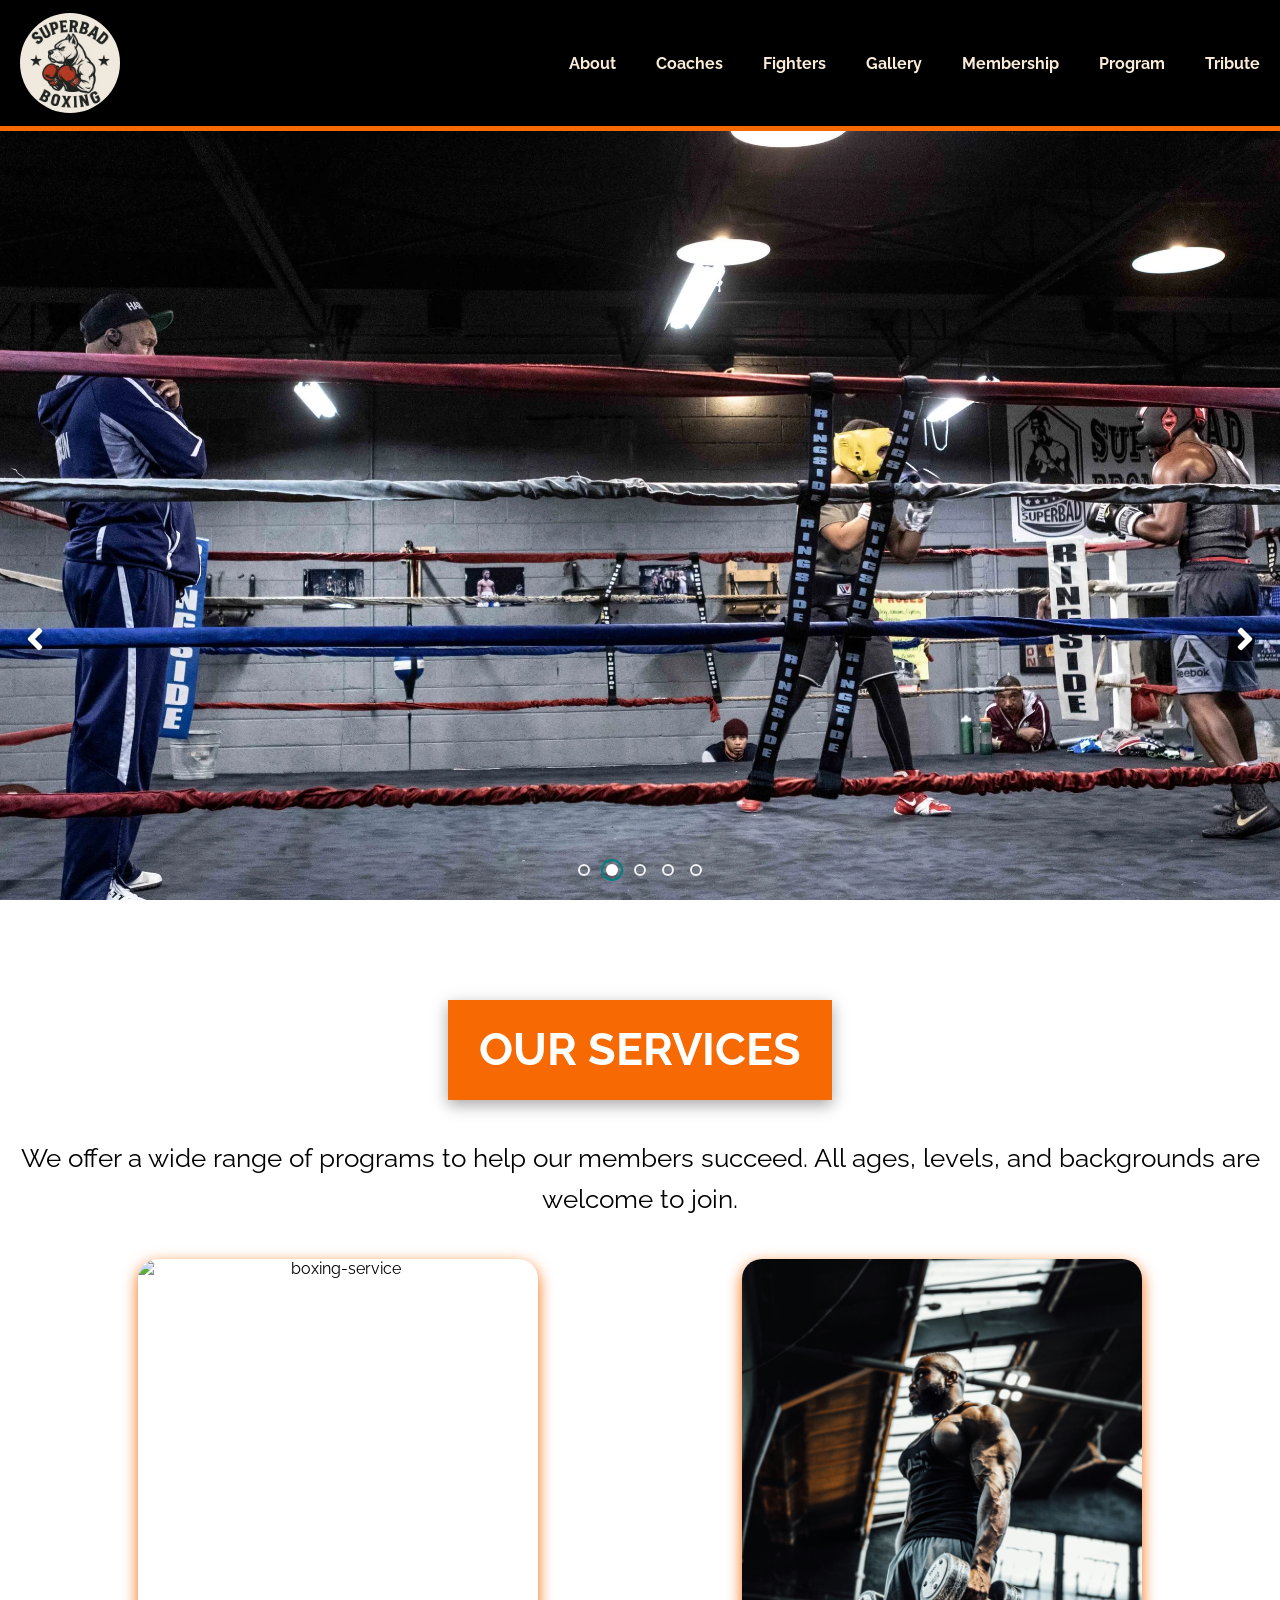
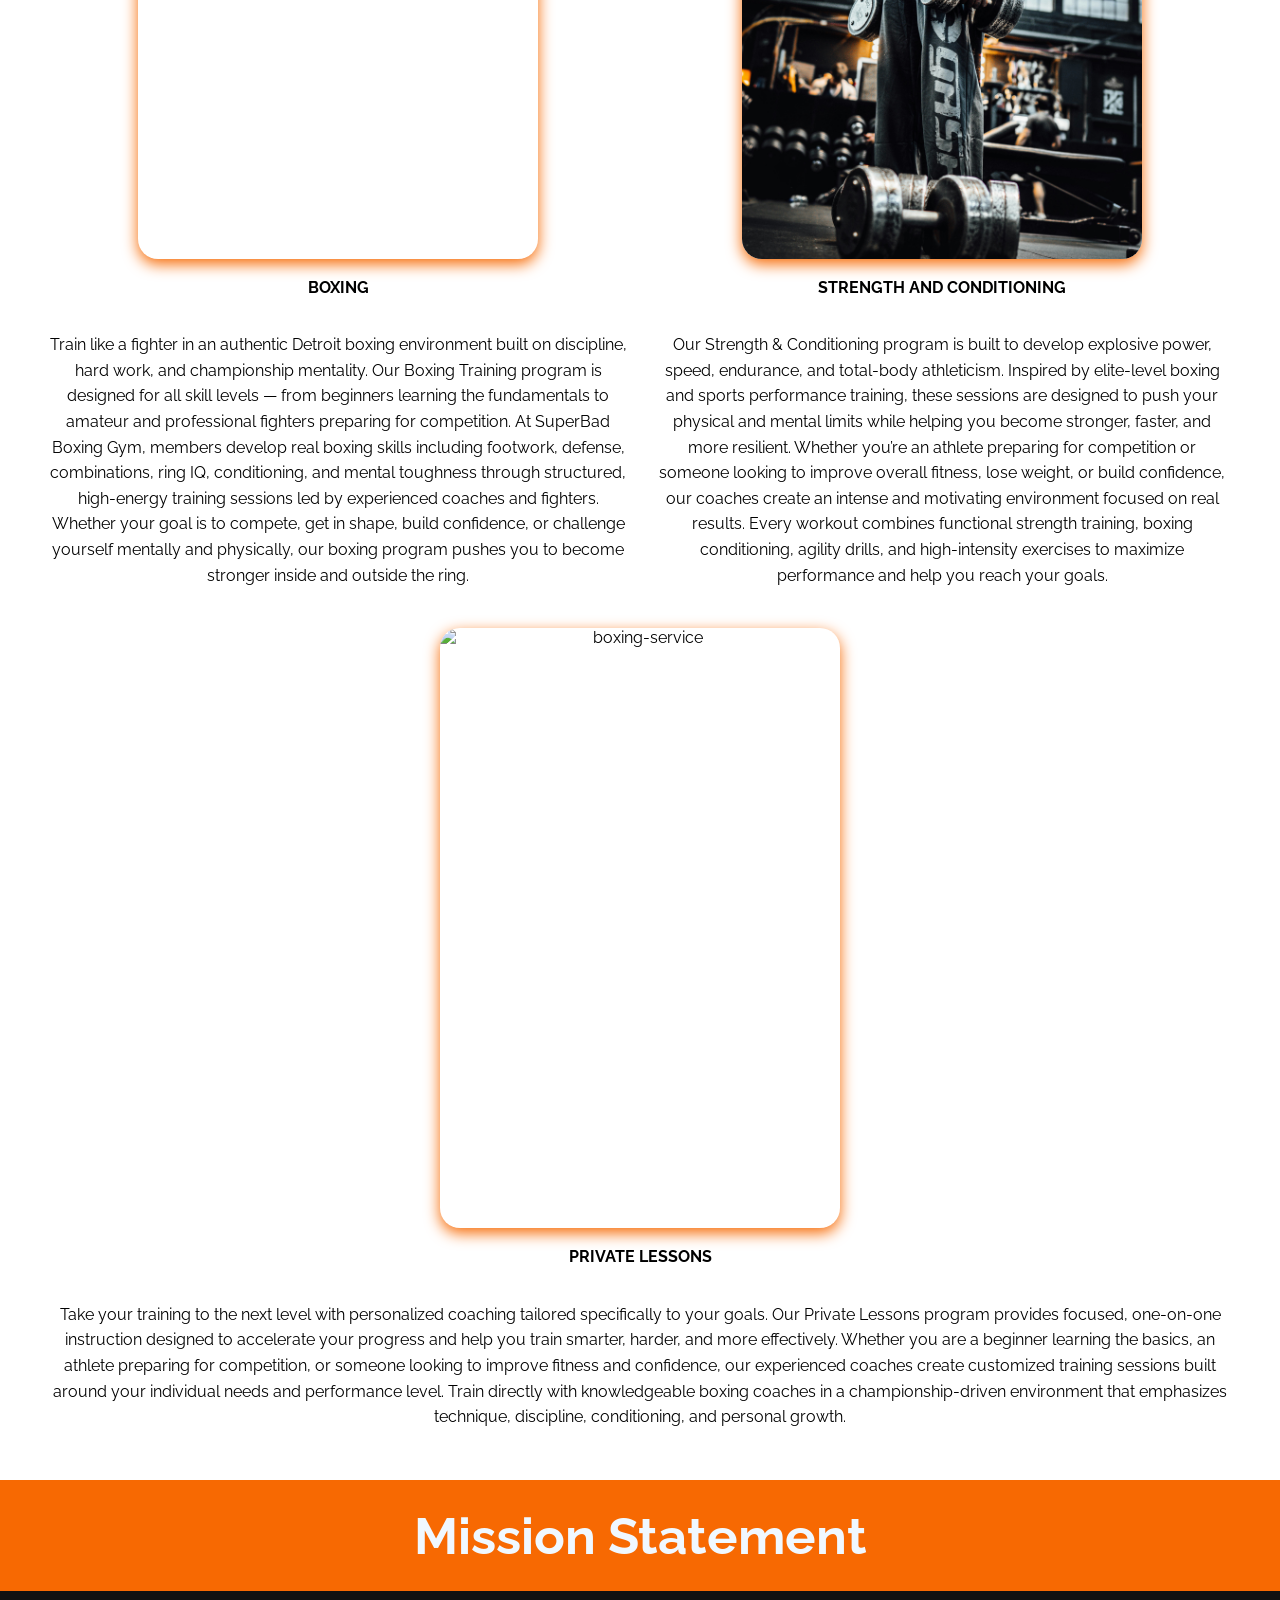
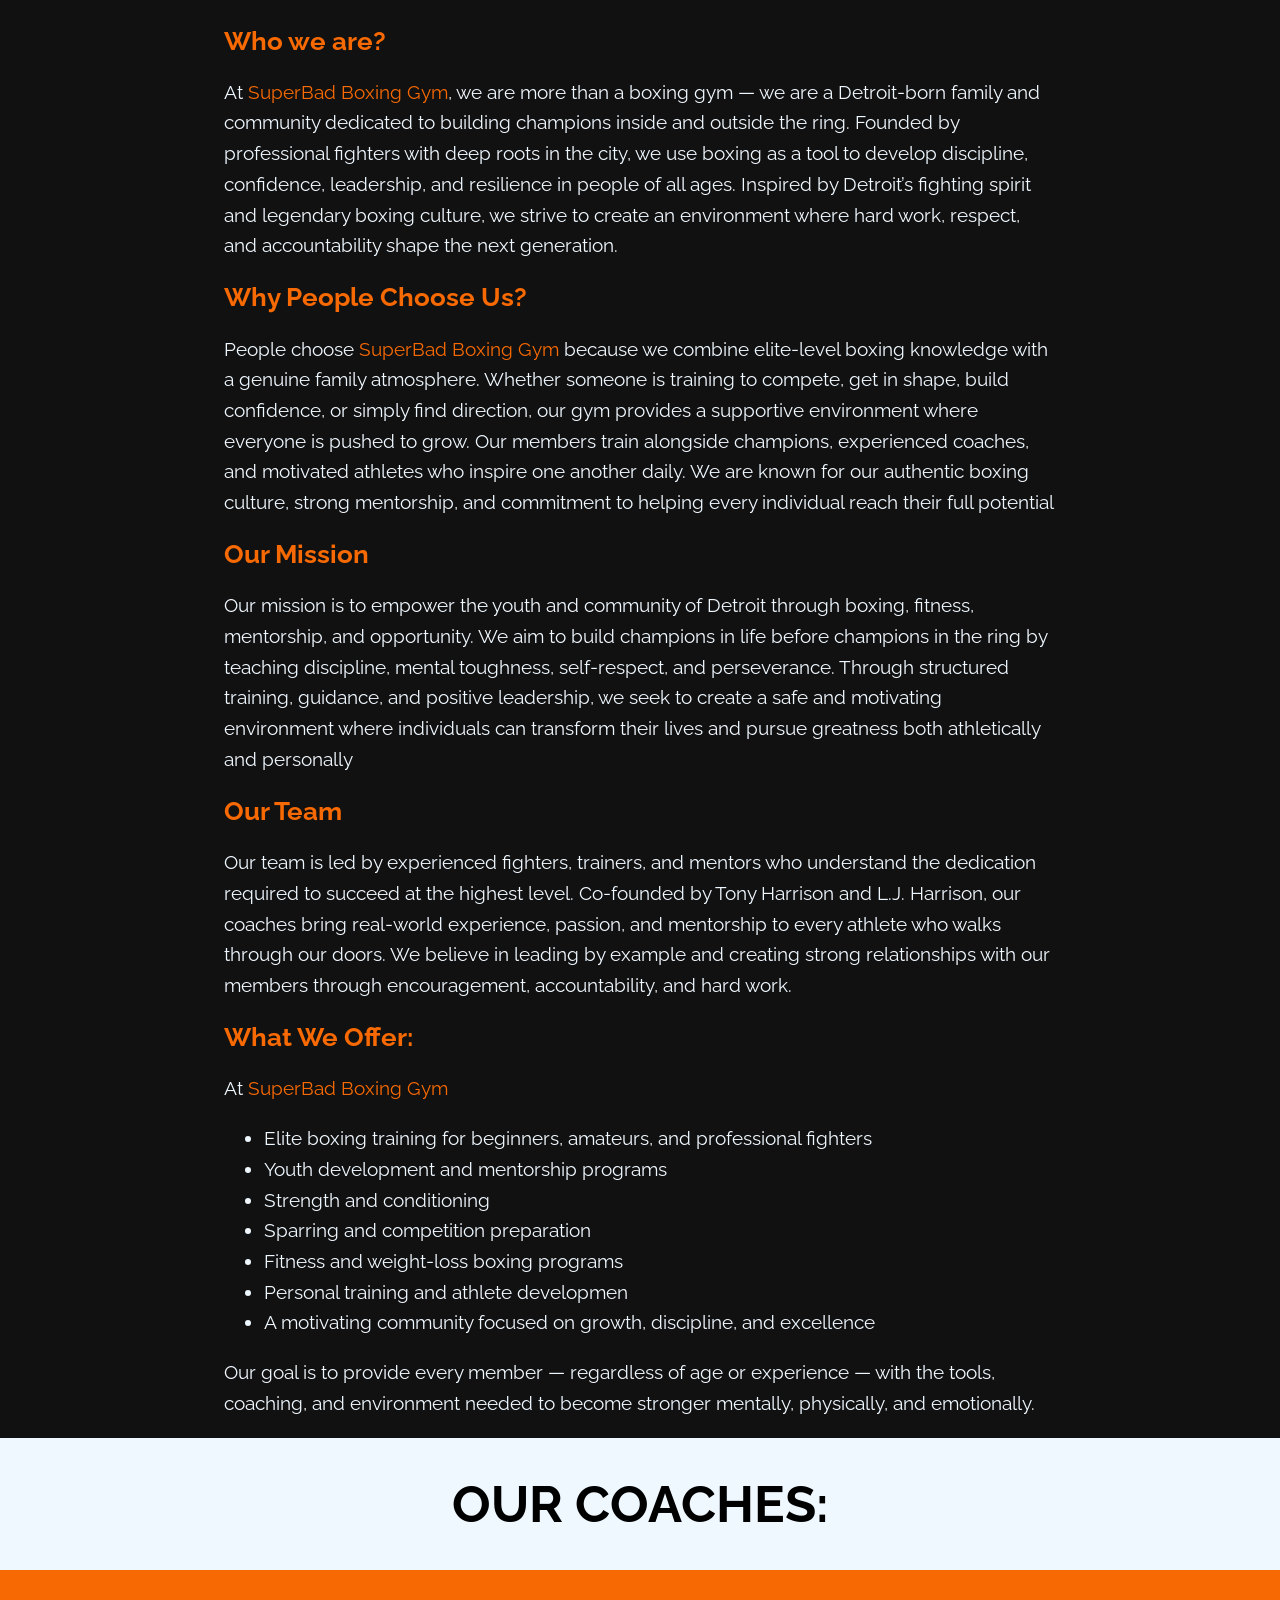
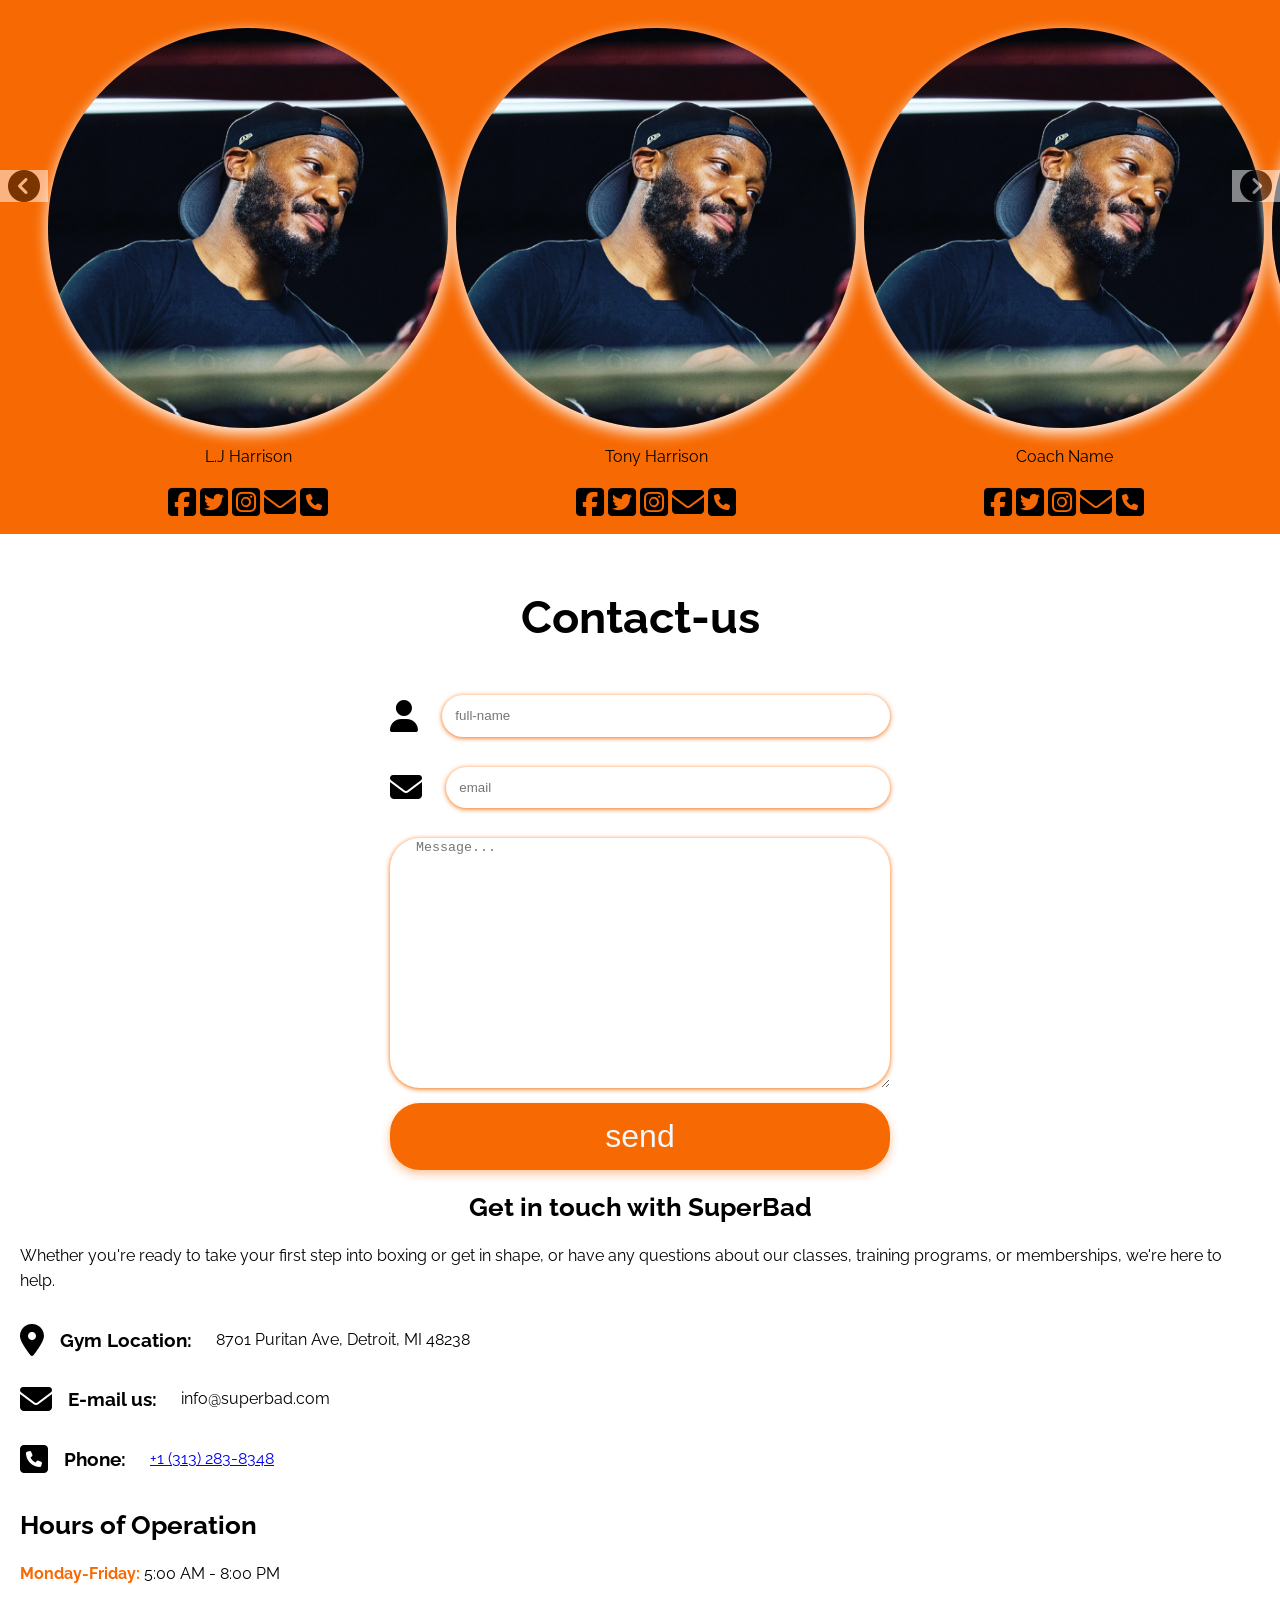
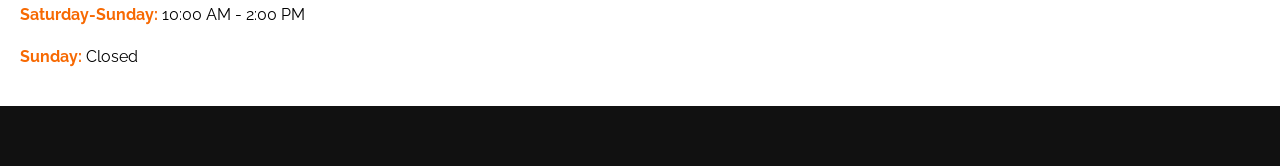
==== index.html @ 60420f9f "all page connected. user can navigate from one page to another" ====
<!doctype html>
<html lang="en">

<head>
    <meta charset="UTF-8" />
    <meta name="viewport" content="width=device-width, initial-scale=1.0" />
    <link rel="preconnect" href="https://fonts.googleapis.com" />
    <link rel="preconnect" href="https://fonts.gstatic.com" crossorigin />
    <link rel="stylesheet" href="https://cdnjs.cloudflare.com/ajax/libs/font-awesome/6.0.0/css/all.min.css">

    <!-- icon link:https://cdnjs.com/libraries/font-awesome/6.7.2 | if everbroken use the link to replace-->
    <link rel="stylesheet" href="https://cdnjs.cloudflare.com/ajax/libs/font-awesome/6.7.2/css/all.min.css"
        integrity="sha512-Evv84Mr4kqVGRNSgIGL/F/aIDqQb7xQ2vcrdIwxfjThSH8CSR7PBEakCr51Ck+w+/U6swU2Im1vVX0SVk9ABhg=="
        crossorigin="anonymous" referrerpolicy="no-referrer" />


    <link
        href="https://fonts.googleapis.com/css2?family=Dosis:wght@200..800&family=Raleway:ital,wght@0,100..900;1,100..900&family=Roboto:ital,wght@0,100..900;1,100..900&display=swap"
        rel="stylesheet" />
    <meta name="author" content="Galekwan Sango" />

    <!-- The order of the styles matters: -->

    <!-- general style -->
    <link rel="stylesheet" href="./Styles/style.css" />

    <!-- responsive break points -->
    <link rel="stylesheet" href="./Styles/responsiveBreak.css" />

    <!-- carousel style -->
    <link rel="stylesheet" href="./Styles/carousel.css" />

    <!-- service section -->
    <link rel="stylesheet" href="./Styles/services.css" />

    <!-- Mission statement section -->
    <link rel="stylesheet" href="./Styles/mission-statement.css" />
    <!-- coaches section -->
    <link rel="stylesheet" href="./Styles/coaches.css" />
    <title>SuperBad</title>
</head>

<body>
    <div class="body-container">
        <div class="header-container">
            <!-- Logo visible in header bar always -->
            <a href="./index.html"><img id="site-logo" src="./Media/logo.png" alt="site logo" /></a>

            <nav class="nav-bar-container">
                <!-- Hidden checkbox — CSS-only toggle -->
                <input class="side-menu" type="checkbox" id="side-menu" />

                <!-- Hamburger / X — fixed top-right on mobile -->
                <label class="hamb" for="side-menu">
                    <span class="hamb-line"></span>
                </label>

                <!-- Nav overlay -->
                <ul class="nav-items-container">
                    <!-- Logo shown inside the overlay on mobile -->
                    <a href="./index.html"><img class="overlay-logo" src="./Media/logo.png" alt="site logo" /></a>

                    <li class="nav-items"><a href="./Pages/about.html">About</a></li>
                    <li class="nav-items"><a href="./Pages/coaches.html">Coaches</a></li>
                    <li class="nav-items"><a href="./Pages/fighters.html">Fighters</a></li>
                    <li class="nav-items"><a href="./Pages/gallery.html">Gallery</a></li>
                    <li class="nav-items"><a href="./Pages/membership.html">Membership</a></li>
                    <li class="nav-items"><a href="./Pages/program.html">Program</a></li>
                    <li class="nav-items"><a href="./Pages/tribute.html">Tribute</a></li>
                </ul>
            </nav>
        </div>
        <div class="content-container">
            <div class="carousel">
                <input type="radio" id="trigger1" name="slider" />
                <label for="trigger1"><span class="sr-only">Slide 1 of 5. A family photo of LJ, Tony and their dad
                        .</span></label>
                <div class="slide bg1"></div>

                <input type="radio" id="trigger2" name="slider" checked autofocus />
                <label for="trigger2"><span class="sr-only">Slide 2 of 5. A photo a sparring session
                    </span></label>
                <div class="slide bg2"></div>

                <input type="radio" id="trigger3" name="slider" />
                <label for="trigger3"><span class="sr-only">Slide 3 of 5. A photo a sparring session .</span></label>
                <div class="slide bg3"></div>

                <input type="radio" id="trigger4" name="slider" />
                <label for="trigger4"><span class="sr-only">Slide 4 of 5. A photo of a people watching
                        sparring.</span></label>
                <div class="slide bg4"></div>

                <input type="radio" id="trigger5" name="slider" />
                <label for="trigger5"><span class="sr-only">Slide 5 of 5. A photo of a kid boxing.</span></label>
                <div class="slide bg5"></div>
            </div>

            <div class="services-container">
                <div id="service-title-container">
                    <p id="service-title">OUR SERVICES</p>
                </div>
                <p id="service-description">
                    We offer a wide range of programs to help our members succeed. All
                    ages, levels, and backgrounds are welcome to join.
                </p>

                <div class="service-category-container">
                    <div class="service">
                        <div class="service-img-container">
                            <img class="service-image" src="./Media/hitting-bad-unsplash.jpg" alt="boxing-service" />
                        </div>

                        <p class="service-name">BOXING</p>
                        <p class="service-details">
                            Train like a fighter in an authentic Detroit boxing environment built on discipline, hard
                            work, and championship
                            mentality. Our Boxing Training program is designed for all skill levels — from beginners
                            learning the fundamentals to
                            amateur and professional fighters preparing for competition.

                            At SuperBad Boxing Gym, members develop real boxing skills including footwork, defense,
                            combinations, ring IQ,
                            conditioning, and mental toughness through structured, high-energy training sessions led by
                            experienced coaches and
                            fighters.

                            Whether your goal is to compete, get in shape, build confidence, or challenge yourself
                            mentally and physically, our
                            boxing program pushes you to become stronger inside and outside the ring.
                    </div>
                    <div class="service">
                        <div class="service-img-container">
                            <img class="service-image" src="./Media/strength-&-conditioning-unsplash.jpg"
                                alt="boxing-service" />
                        </div>

                        <p class="service-name">STRENGTH AND CONDITIONING</p>
                        <p class="service-details">
                            Our Strength & Conditioning program is built to develop explosive power, speed, endurance,
                            and total-body athleticism.
                            Inspired by elite-level boxing and sports performance training, these sessions are designed
                            to push your physical and
                            mental limits while helping you become stronger, faster, and more resilient.

                            Whether you’re an athlete preparing for competition or someone looking to improve overall
                            fitness, lose weight, or build
                            confidence, our coaches create an intense and motivating environment focused on real
                            results.

                            Every workout combines functional strength training, boxing conditioning, agility drills,
                            and high-intensity exercises
                            to maximize performance and help you reach your goals.
                        </p>
                    </div>
                    <div class="service">
                        <div class="service-img-container"><img class="service-image"
                                src="./Media/private-session-splash.jpg" alt="boxing-service" /></div>

                        <p class="service-name">PRIVATE LESSONS</p>
                        <p class="service-details">
                            Take your training to the next level with personalized coaching tailored specifically to
                            your goals. Our Private Lessons
                            program provides focused, one-on-one instruction designed to accelerate your progress and
                            help you train smarter,
                            harder, and more effectively.

                            Whether you are a beginner learning the basics, an athlete preparing for competition, or
                            someone looking to improve
                            fitness and confidence, our experienced coaches create customized training sessions built
                            around your individual needs
                            and performance level.

                            Train directly with knowledgeable boxing coaches in a championship-driven environment that
                            emphasizes technique,
                            discipline, conditioning, and personal growth.
                        </p>
                    </div>
                </div>
                <div class="Mission-statement-container">
                    <h1>Mission Statement</h1>
                    <div class="mission-item">
                        <div class="mission-item-title">
                            <h2>Who we are?</h2>
                            <p class="mission-description">
                                At <span class="mission-word-color">SuperBad Boxing Gym</span>, we are more than a
                                boxing gym — we are a
                                Detroit-born family and community dedicated to building
                                champions inside and outside the ring. Founded by professional fighters with deep roots
                                in the city, we use boxing as a
                                tool to develop discipline, confidence, leadership, and resilience in people of all
                                ages. Inspired by Detroit’s fighting
                                spirit and legendary boxing culture, we strive to create an environment where hard work,
                                respect, and accountability
                                shape the next generation.
                            </p>
                        </div>
                        <div class="mission-item-title">
                            <h2>Why People Choose Us?</h2>
                            <p class="mission-description">
                                People choose <span class="mission-word-color">SuperBad Boxing Gym</span> because we
                                combine elite-level boxing knowledge with a
                                genuine family atmosphere.
                                Whether someone is training to compete, get in shape, build confidence, or simply find
                                direction, our gym provides a
                                supportive environment where everyone is pushed to grow. Our members train alongside
                                champions, experienced coaches, and
                                motivated athletes who inspire one another daily. We are known for our authentic boxing
                                culture, strong mentorship, and
                                commitment to helping every individual reach their full potential
                            </p>
                        </div>
                        <div class="mission-item-title">
                            <h2>Our Mission</h2>
                            <p class="mission-description">
                                Our mission is to empower the youth and community of Detroit through boxing, fitness,
                                mentorship, and opportunity. We
                                aim to build champions in life before champions in the ring by teaching discipline,
                                mental toughness, self-respect, and
                                perseverance. Through structured training, guidance, and positive leadership, we seek to
                                create a safe and motivating
                                environment where individuals can transform their lives and pursue greatness both
                                athletically and personally
                            </p>
                        </div>
                        <div class="mission-item-title">
                            <h2>Our Team</h2>
                            <p class="mission-description">
                                Our team is led by experienced fighters, trainers, and mentors who understand the
                                dedication required to succeed at the
                                highest level. Co-founded by Tony Harrison and L.J. Harrison, our coaches bring
                                real-world experience, passion, and
                                mentorship to every athlete who walks through our doors. We believe in leading by
                                example and creating strong
                                relationships with our members through encouragement, accountability, and hard work.
                            </p>
                        </div>
                        <div class="mission-item-title">
                            <h2>What We Offer:</h2>
                            <p class="mission-description">
                                At <span class="mission-word-color">SuperBad Boxing Gym</span>

                            </p>

                            <ul class="mission-description">
                                <li>Elite boxing training for beginners, amateurs, and professional fighters</li>
                                <li>Youth development and mentorship programs</li>
                                <li>Strength and conditioning</li>
                                <li>Sparring and competition preparation</li>
                                <li>Fitness and weight-loss boxing programs</li>
                                <li>Personal training and athlete developmen</li>
                                <li>A motivating community focused on growth, discipline, and excellence</li>
                            </ul>
                            <p id="mission-last-par" class="mission-description">Our goal is to provide every member —
                                regardless of age or
                                experience — with the tools,
                                coaching, and environment needed
                                to become stronger mentally, physically, and emotionally.</p>
                        </div>
                    </div>
                </div>
            </div>
            <div class="coaches-section-container">
                <h2>OUR COACHES:</h2>
                <!-- carousel button -->
                <button type="button" class="coach-carousel-arrow coach-carousel-arrow--prev"> <i
                        class="fa-solid fa-circle-chevron-left"></i></button>
                <button type="button" class="coach-carousel-arrow coach-carousel-arrow--next"> <i
                        class="fa-solid fa-circle-chevron-right"></i></button>
                <!-- carousel container -->
                <div class="coach-items-container">
                    <!-- carousel slide -->
                    <div class="coach-items">
                        <img src="./Media/LJ-profile-img.png" class="coach-img" alt="coach profile picture" />
                        <p class="coach name">L.J Harrison</p>
                        <div class="social-media-container">
                            <i class="fa-brands fa-square-facebook"></i>
                            <i class="fa-brands fa-square-twitter"></i>
                            <i class="fa-brands fa-square-instagram"></i>
                            <i class="fa-solid fa-envelope"></i>
                            <i class="fa-solid fa-square-phone"></i>
                        </div>
                    </div>
                    <div class="coach-items">
                        <img src="./Media/LJ-profile-img.png" class="coach-img" alt="coach profile picture" />
                        <p class="coach name">Tony Harrison</p>
                        <div class="social-media-container">
                            <i class="fa-brands fa-square-facebook"></i>
                            <i class="fa-brands fa-square-twitter"></i>
                            <i class="fa-brands fa-square-instagram"></i>
                            <i class="fa-solid fa-envelope"></i>
                            <i class="fa-solid fa-square-phone"></i>
                        </div>
                    </div>
                    <div class="coach-items">
                        <img src="./Media/LJ-profile-img.png" class="coach-img" alt="coach profile picture" />
                        <p class="coach name">Coach Name</p>
                        <div class="social-media-container">
                            <i class="fa-brands fa-square-facebook"></i>
                            <i class="fa-brands fa-square-twitter"></i>
                            <i class="fa-brands fa-square-instagram"></i>
                            <i class="fa-solid fa-envelope"></i>
                            <i class="fa-solid fa-square-phone"></i>
                        </div>
                    </div>
                    <div class="coach-items">
                        <img src="./Media/LJ-profile-img.png" class="coach-img" alt="coach profile picture" />
                        <p class="coach name">Coach Name</p>
                        <div class="social-media-container">
                            <i class="fa-brands fa-square-facebook"></i>
                            <i class="fa-brands fa-square-twitter"></i>
                            <i class="fa-brands fa-square-instagram"></i>
                            <i class="fa-solid fa-envelope"></i>
                            <i class="fa-solid fa-square-phone"></i>
                        </div>
                    </div>

                </div>
            </div>
            <div class="contact-us-container">
                <h2 id="contact-us-title">Contact-us</h2>
                <div class="hour-of-operation-form-container">
                    <div class="contact-us-form-container">
                        <form class="contact-form">
                            <div class="form-input-label-container">
                                <div class="form-input-container">
                                    <label for="full-name-input-container">
                                        <i class="fa-solid fa-user"></i>
                                    </label>
                                    <input class="label-input" type="text" name="full-name" id="name"
                                        placeholder="full-name" required />
                                </div>
                                <div class="form-input-container">
                                    <label for="email">
                                        <i class="fa-solid fa-envelope"></i>
                                    </label>
                                    <input class="label-input" type="text" name="email" id="email" placeholder="email"
                                        required />
                                </div>
                                <div class="form-input-container">
                                    <textarea id="formMessage" class="form-message-box" rows="7"
                                        placeholder="   Message..."></textarea>
                                </div>
                            </div>
                            <button id="contact-btn" type="button">send</button>
                        </form>
                    </div>
                    <div class="contact-us-info-container">
                        <h2 id="get-in-touch-title">Get in touch with SuperBad</h2>
                        <p class="contact-text">
                            Whether you're ready to take your first step into boxing or get in shape, or have any
                            questions about our classes, training
                            programs, or memberships, we're here to help.
                        </p>
                        <div class="gym-contact-info-container">
                            <div class="gym-contact-icon-info-container">
                                <i class="fa-solid fa-location-dot"></i>
                                <div class="contact-icon-items">
                                    <h3>Gym Location:</h3>
                                    <p>8701 Puritan Ave, Detroit, MI 48238</p>
                                </div>
                            </div>
                            <div class="gym-contact-icon-info-container">
                                <i class="fa-solid fa-envelope"></i>
                                <div class="contact-icon-items">
                                    <h3>E-mail us:</h3>
                                    <p>info@superbad.com</p>
                                </div>
                            </div>
                            <div class="gym-contact-icon-info-container">
                                <i class="fa-solid fa-square-phone"></i>
                                <div class="contact-icon-items">
                                    <h3>Phone:</h3>
                                    <a href="tel:+13132838348"> +1 (313) 283-8348</a>
                                </div>
                            </div>

                        </div>
                        <div class="operation-hours-container">
                            <h2 class="operation-hours-title">Hours of Operation</h2>
                            <p><span class="operation-hours-item">Monday-Friday:</span> 5:00 AM - 8:00 PM</p>
                            <p><span class="operation-hours-item">Saturday-Sunday:</span> 10:00 AM - 2:00 PM</p>
                            <p><span class="operation-hours-item">Sunday:</span> Closed</p>

                        </div>
                    </div>
                </div>


            </div>
            <div class="footer-container"></div>
        </div>

        <script src="./scripts/index.js"></script>
        <script src="./scripts/coaches.js"></script>

</body>

</html>
---- Styles/style.css ----
/* ═══════════════════════════════════════════
   BASE
═══════════════════════════════════════════ */
html {
  font-family: 'Raleway', 'Dosis', 'Roboto', sans-serif, system-ui;
  font-optical-sizing: auto;
}

*,
*::before,
*::after {
  box-sizing: border-box;
}

body {
  padding: 0;
  margin: 0;
  height: 100vh;
}

/* paragraph element */
p {
  line-height: 1.6; /* Recommended for readability */
}

/* ═══════════════════════════════════════════
   HEADER — fixed, always visible
═══════════════════════════════════════════ */
.header-container {
  display: flex;
  flex-direction: row;
  align-items: center;
  justify-content: space-between;
  background-color: black;
  padding: 13px 20px;
  position: fixed;
  top: 0;
  left: 0;
  width: 100%;
  z-index: 500;
  border-bottom: solid rgb(247, 105, 2) 5px;
}

#site-logo {
  max-height: 100px;
  max-width: 100px;
  border-radius: 50%;
  display: block;
}

/* ═══════════════════════════════════════════
   LAYOUT
   Use a CSS variable for header height so
   every calc() stays in sync automatically
═══════════════════════════════════════════ */
:root {
  --header-h: 126px; /* 100px logo + 13px padding top + 13px padding bottom */
}

.body-container {
  padding-top: var(--header-h);
  min-height: 100vh;
}

.content-container {
  position: relative;
  width: 100%;
  height: calc(100vh - var(--header-h));
}

.footer-container {
  background-color: #111;
  min-height: 60px;
}

/* ═══════════════════════════════════════════
   DESKTOP NAV
═══════════════════════════════════════════ */
.nav-bar-container {
  display: flex;
  align-items: center;
}

.nav-items-container {
  display: flex;
  align-items: center;
  gap: 30px;
  list-style: none;
  margin: 0;
  padding: 0;
}

.nav-items {
  color: antiquewhite;
  font-weight: bold;
  cursor: pointer;
  transition: font-size 0.15s ease;
}

.nav-items:hover {
  text-decoration: underline;
  text-underline-offset: 8px;
  text-decoration-color: rgb(247, 105, 2);
  font-size: 1.1rem;
  font-weight: bolder;
}

/* remove anchor element style */
.nav-items a,
.nav-items a:link,
.nav-items a:visited,
.nav-items a:hover,
.nav-items a:active {
  color: antiquewhite;
  text-decoration: none;
  font-weight: bold;
}

.nav-items a:hover {
  text-decoration: underline;
  text-underline-offset: 8px;
  text-decoration-color: rgb(247, 105, 2);
  font-size: 1.1rem;
  font-weight: bolder;
}

/* nav bar focus location on the site */
.nav-items a.nav-active {
  color: rgb(247, 105, 2); /* orange — matches your brand color */
  text-decoration: underline double;
  text-underline-offset: 8px;
  text-decoration-color: rgb(247, 105, 2);
}

/* ═══════════════════════════════════════════
   HAMBURGER CHECKBOX — always hidden
═══════════════════════════════════════════ */
.side-menu {
  display: none;
}

/* ═══════════════════════════════════════════
   HAMBURGER ICON
═══════════════════════════════════════════ */
.hamb {
  display: none; /* shown only on mobile via media query */
  cursor: pointer;
  position: fixed;
  top: 24px;
  right: 24px;
  z-index: 1100;
  width: 40px;
  height: 40px;
  justify-content: center;
  align-items: center;
}

.hamb-line {
  display: block;
  width: 28px;
  height: 2px;
  background-color: antiquewhite;
  position: relative;
  transition: background-color 0s 0.15s;
}

.hamb-line::before,
.hamb-line::after {
  content: '';
  display: block;
  width: 28px;
  height: 2px;
  background-color: antiquewhite;
  position: absolute;
  left: 0;
  transition:
    top 0.3s ease 0.3s,
    bottom 0.3s ease 0.3s,
    transform 0.3s ease 0s;
}

.hamb-line::before {
  top: -9px;
}
.hamb-line::after {
  bottom: -9px;
}

/* Checked → X (two-step animation) */
.side-menu:checked ~ .hamb .hamb-line {
  background-color: transparent;
}
.side-menu:checked ~ .hamb .hamb-line::before {
  top: 0;
  transform: rotate(45deg);
  transition:
    top 0.3s ease 0s,
    transform 0.3s ease 0.3s;
}
.side-menu:checked ~ .hamb .hamb-line::after {
  bottom: 0;
  transform: rotate(-45deg);
  transition:
    bottom 0.3s ease 0s,
    transform 0.3s ease 0.3s;
}

/* ═══════════════════════════════════════════
   OVERLAY LOGO — only visible inside mobile menu
═══════════════════════════════════════════ */
.overlay-logo {
  display: none;
}

/* ══════════════════════════════════════
  contact us section
═══════════════════════════════════════════ */
.contact-us-container {
  padding: 20px;
}
#contact-us-title,
#get-in-touch-title {
  text-align: center;
}

#contact-us-title {
  font-size: clamp(1rem, 3.5vw, 3.5rem);
}

/*hours of operation*/
.hour-of-operation-form-container {
  display: flex;
  flex-wrap: wrap;
  max-width: 100vw;
}
.operation-hours-item {
  color: rgb(247, 105, 2);
  font-weight: bold;
}
.contact-us-info-container {
  /* width: calc(100vw - 50%); */

  flex: 1 1 768px;
}

.gym-contact-icon-info-container {
  display: flex;
  gap: 1rem;
  align-items: center;
}
.contact-icon-items {
  flex: 1 1 0;
  display: flex;
  gap: 1.5em;
  align-items: center;
}

/*contact us form*/
.contact-us-form-container {
  /* width: calc(100vw - 50%); */

  flex: 1 1 768px;
}

.contact-form {
  width: 100%; /* responsive — takes full width on small screens */
  max-width: 500px;
  margin: 0 auto;
}

.form-input-label-container {
  padding: 0;
  margin: 0;
}
.form-input-container {
  display: flex;
  align-items: center;
  gap: 1.5em;
  padding: 0;
  margin: 0;
  padding: 15px 0;
}

.label-input {
  width: 100%;
  padding: 1em;
  border-radius: 30px;
  box-shadow: rgba(247, 105, 2, 1) 0px 1px 5px;
  border: none;
}
textarea {
  width: 100%;
  height: 250px;
  border-radius: 30px;
  box-shadow: rgba(247, 105, 2, 1) 0px 1px 5px;
  border: none;
}
/*form submission button*/
#contact-btn {
  width: 100%;
  background-color: rgb(247, 105, 2);
  padding: 15px 0;
  border: none;
  border-radius: 30px;
  color: aliceblue;
  font-size: 2em;
  cursor: pointer;
  transition:
    transform 0.1s ease,
    box-shadow 0.1s ease,
    background-color 0.1s ease;
  box-shadow: 0 4px 10px rgba(247, 105, 2, 0.4); /* orange-tinted shadow */
}

#contact-btn:hover {
  transform: translateY(-2px);
  box-shadow: 0 6px 16px rgba(247, 105, 2, 0.5);
  background-color: rgb(225, 90, 0); /* slightly darker on hover */
}

#contact-btn:active {
  transform: translateY(1px);
  box-shadow: 0 2px 6px rgba(247, 105, 2, 0.3);
  background-color: rgb(200, 78, 0); /* darker on press */
}
---- Styles/responsiveBreak.css ----
/* ═══════════════════════════════════════════
   RESPONSIVE BREAKPOINTS
═══════════════════════════════════════════ */

/* Small laptops */
@media (max-width: 1024px) {
  .nav-items-container {
    gap: 18px;
  }
  .nav-items {
    font-size: 0.9rem;
  }
}

/* Tablets → hamburger menu */
@media (max-width: 768px) {
  :root {
    --header-h: 96px;
  }

  .hamb {
    display: flex;
  }

  .header-container {
    justify-content: center;
  }

  /* display:contents lets checkbox/label/ul be siblings
     so the ~ selector works for the hamburger toggle */
  .nav-bar-container {
    display: contents;
  }

  .nav-items-container {
    display: flex;
    flex-direction: column;
    align-items: center;
    justify-content: center;
    gap: 0;
    position: fixed;
    top: 0;
    left: 0;
    width: 100%;
    height: 100vh;
    background-color: #111;
    padding: 0 40px;
    z-index: 1000;
    transform: translateX(-100%);
    transition: transform 0.35s cubic-bezier(0.4, 0, 0.2, 1);
  }

  .side-menu:checked ~ .nav-items-container {
    transform: translateX(0);
  }

  .overlay-logo {
    display: block;
    max-height: 80px;
    max-width: 80px;
    border-radius: 50%;
    margin-bottom: 32px;
  }

  .nav-items {
    font-size: 1.4rem;
    padding: 18px 0;
    width: 100%;
    max-width: 320px;
    text-align: center;
    border-bottom: 1px solid rgba(255, 255, 255, 0.08);
    color: antiquewhite;
  }

  .nav-items:last-child {
    border-bottom: none;
  }

  .nav-items:hover {
    font-size: 1.5rem;
    color: rgb(247, 105, 2);
    text-decoration: none;
  }

  /*service*/

  #service-title-container {
    width: auto;
  }
  .service-category-container {
    flex-wrap: wrap;
  }

  .service {
    /* width: 55%; */
  }
}

/* Small phones */
@media (max-width: 480px) {
  :root {
    --header-h: 76px;
  }

  #site-logo {
    max-height: 50px;
    max-width: 50px;
  }

  .nav-items {
    font-size: 1.2rem;
    padding: 15px 0;
  }
}

/* Large screens */
@media (min-width: 1200px) {
  .nav-items-container {
    gap: 40px;
  }
  .nav-items {
    font-size: 1rem;
  }
}
---- Styles/carousel.css ----
/* ═══════════════════════════════════════════
   CAROUSEL
   Pure CSS radio-button carousel.
   Structure per slide:
     input[type=radio]  ← hidden, controls state
     label              ← dot + clickable arrow area
     div.slide          ← background image
═══════════════════════════════════════════ */

/* Wrapper */
.carousel {
  position: relative;
  width: 100%;
  height: 100%; /* fills .content-container */
  overflow: hidden;
  background-color: #000;
}
.carousel {
  margin-bottom: 100px;
}

/* ── Slides ── */
.slide {
  position: absolute;
  inset: 0; /* top:0 right:0 bottom:0 left:0 */
  background-size: cover;
  background-position: center;
  background-repeat: no-repeat;
  transform: translateX(-100%);
  transition: transform 0.45s ease;
  z-index: 1;
}

/* All slides after the checked input shift right (already passed) */
.carousel input[type='radio']:checked ~ .slide {
  transform: translateX(100%);
}

/* The slide immediately after the checked input is active */
.carousel input[type='radio']:checked + label + .slide {
  transform: translateX(0);
}

/* ── Radio inputs — scoped, actually clickable ── */
.carousel input[type='radio'] {
  /* visually hidden but still interactive */
  position: absolute;
  opacity: 0;
  width: 1px;
  height: 1px;
  margin: 0;
}

/* ── Dots ── */
.carousel label {
  position: absolute;
  bottom: 24px;
  width: 12px;
  height: 12px;
  border: 2px solid rgba(255, 255, 255, 0.9);
  border-radius: 50%;
  background-color: transparent;
  cursor: pointer;
  z-index: 20;
  transition:
    background-color 0.3s ease,
    transform 0.2s ease;
  /* Center the dot group: 5 dots × 28px spacing, total 112px, offset half */
  transform: translateX(-50%);
}

/* HTML per slide: input label div — so labels are at child 2, 5, 8, 11, 14 */
.carousel label:nth-child(2) {
  left: calc(50% - 56px);
}
.carousel label:nth-child(5) {
  left: calc(50% - 28px);
}
.carousel label:nth-child(8) {
  left: calc(50% + 0px);
}
.carousel label:nth-child(11) {
  left: calc(50% + 28px);
}
.carousel label:nth-child(14) {
  left: calc(50% + 56px);
}

.carousel label:hover {
  transform: translateX(-50%) scale(1.3);
}

/* Active dot */
.carousel input[type='radio']:checked + label {
  background-color: white;
}

/* Keyboard focus ring */
.carousel input[type='radio']:focus-visible + label {
  outline: 2px solid teal;
  outline-offset: 3px;
}

/* ── Arrows ──
   Rendered as real DOM elements by index.js
   CSS-only fixed pseudo-elements don't work in browsers */

.carousel-arrow {
  position: absolute;
  top: var(--header-h);
  height: calc(100vh - var(--header-h));
  width: 70px;
  display: flex;
  align-items: center;
  justify-content: center;
  cursor: pointer;
  z-index: 50;
  background: transparent;
  border: none;
  padding: 0;
  transition: background 0.2s ease;
}

.carousel-arrow:hover {
  background: rgba(0, 0, 0, 0.15);
}

.carousel-arrow svg {
  width: 36px;
  height: 36px;
  fill: white;
  filter: drop-shadow(0 2px 4px rgba(0, 0, 0, 0.6));
  transition: transform 0.2s ease;
}

.carousel-arrow:hover svg {
  transform: scale(1.2);
}

.carousel-arrow.prev {
  left: 0;
}
.carousel-arrow.next {
  right: 0;
}

.carousel-arrow.hidden {
  display: none;
}

/* ── Accessibility ── */
.sr-only {
  position: absolute;
  width: 1px;
  height: 1px;
  padding: 0;
  margin: -1px;
  overflow: hidden;
  clip: rect(0, 0, 0, 0);
  white-space: nowrap;
  border: 0;
}

/* ── Background images ── */
.bg1 {
  background-image: url(../Media/familly-carousel.webp);
}
.bg2 {
  background-image: url(../Media/dad-coaching.webp);
}
.bg3 {
  background-image: url(../Media/sparring.webp);
}
.bg4 {
  background-image: url(../Media/superbad.webp);
}
.bg5 {
  background-image: url(../Media/kid-2.webp);
}
---- Styles/services.css ----
/*service section*/
#service-title-container {
  display: flex;
  /* flex-direction: column; */
  justify-content: center;
  align-items: center;
  background-color: rgb(247, 105, 2);
  width: 30%;
  height: 100px;
  margin: auto;

  box-shadow: rgba(0, 0, 0, 0.35) 0px 5px 15px;
}

#service-title {
  color: white;
  font-weight: bolder;
  font-size: clamp(
    1rem,
    3.5vw,
    3.5rem
  ); /*text responsiveness. --  our service text*/
}

#service-description {
  text-align: center;
  font-size: clamp(1rem, 2vw, 2rem); /*text responsiveness*/
  margin: 1.5em 0;
  width: auto;
}

/*parent of service*/
.service-category-container {
  display: flex;
  justify-content: center;
  align-items: stretch;
  width: 100vw;

  gap: 1.5em;

  padding: 0 3rem;
  flex-wrap: wrap;
}

/* service children */
.service {
  display: flex;
  flex-direction: column;
  justify-content: space-between;
  text-align: center;
  /* flex-wrap: wrap; */
  flex: 1 1 0;
  width: 400px;
  /* height: 1000px; */
  gap: 0;
}

.service-name {
  font-weight: bolder;
}

.service-img-container {
  display: flex;
  justify-content: center;
  /* align-items: center; */
}

.service-image {
  box-shadow: rgba(247, 105, 2, 1) 0px 5px 15px;
  width: 400px;
  height: 600px;
  object-fit: cover;
  object-position: center;
  border-radius: 20px;
  display: block;
}

.service-details {
  flex: 1; /* grows to fill, aligning bottoms */
}
---- Styles/mission-statement.css ----
.Mission-statement-container {
  background-color: #111;
}

.mission-item {
  /* padding: 0 3em; */
  width: 65%;
  margin: auto;
}

h1 {
  font-size: clamp(1rem, 4vw, 4rem); /*text responsiveness*/
  color: aliceblue;
  text-align: center;
  padding: 0.5em 0;
  background-color: rgb(247, 105, 2);
}

h2 {
  font-size: clamp(
    1rem,
    2vw,
    2rem
  ); /*text responsiveness  -- clamp(1.5rem, 2.3vw, 2.3rem)*/
}

.mission-item-title > h2 {
  color: rgb(247, 105, 2);
  font-weight: bold;
}
.mission-description {
  color: aliceblue;
  font-size: clamp(1rem, 1.5vw, 1.5rem); /*text responsiveness*/
}

#mission-last-par {
  margin: 0 0;
  padding-bottom: 1em;
}

.mission-word-color {
  color: rgb(247, 105, 2);
}

.mission-description > li {
  line-height: 1.6; /* Recommended for readability */
}
---- Styles/coaches.css ----
.coaches-section-container {
  background-color: rgb(247, 105, 2);
  position: relative;
  width: 100%;
  box-sizing: border-box; /* FIX: padding included in width, no overflow */
  overflow: hidden; /* FIX: prevent any child from bleeding out */
}

.fa-brands,
.fa-solid {
  font-size: clamp(1.5rem, 2.5vw, 2.5rem);
}

.fa-solid:hover {
  cursor: pointer;
  color: aliceblue;
  text-decoration: underline double;
}
.fa-brands:hover {
  cursor: pointer;
  color: aliceblue;
  text-decoration: underline double;
}

.coaches-section-container > h2 {
  margin-top: 0;
  text-align: center;
  display: block;
  background-color: aliceblue;
  padding: 0.7em;
  font-size: clamp(1rem, 4vw, 4rem);
}

.coach-img {
  height: 400px;
  width: 400px;
  border-radius: 50%;
  object-fit: cover; /* keeps image proportions if src is missing/irregular */
  box-shadow: rgb(255, 255, 255) 0px 5px 15px;
}

.coach-items {
  /* border: solid black 1px; */
}

/* ── Arrows ── */
.coach-carousel-arrow {
  position: absolute;
  display: flex;
  justify-content: center;
  align-items: center;
  top: 0;
  bottom: 0;
  margin-block: auto;
  height: fit-content;
  width: 48px;
  background-color: white;
  border: none;
  font-size: 3rem;
  padding: 0;
  cursor: pointer;
  opacity: 0.5;
  transition: opacity 100ms;
  z-index: 10; /* sit above the carousel cards */
}

.coach-carousel-arrow:hover,
.coach-carousel-arrow:focus {
  opacity: 1;
}

.coach-carousel-arrow--prev {
  left: 0;
}
.coach-carousel-arrow--next {
  right: 0;
}

/* ── Carousel container ── */
.coach-items-container {
  width: 100%;
  box-sizing: border-box; /* FIX: padding counts toward width, not extra */
  padding: 16px 48px; /* 48px leaves room for the arrow buttons */
  overflow-x: hidden; /* FIX: hide scrollbar — JS drives the scrolling */
  display: flex;
  gap: 8px;
  align-items: center;
  scroll-snap-type: x mandatory;
  flex-flow: row nowrap;
  scroll-behavior: smooth;
}

/* ── Carousel slides ── */
.coach-items {
  flex: 0 0 calc(33.333% - 8px); /* FIX: flex-shrink:0 stops cards compressing */
  aspect-ratio: 1;
  display: flex;
  flex-direction: column;
  justify-content: center;
  align-items: center;
  scroll-snap-align: center;
  box-sizing: border-box;
}

/* ── Responsive ── */
@media (max-width: 768px) {
  .coach-items {
    flex: 0 0 calc(50% - 8px); /* 2 cards visible on tablet */
  }
}

@media (max-width: 480px) {
  .coach-items {
    flex: 0 0 calc(100% - 8px); /* 1 card visible on phone */
  }
}
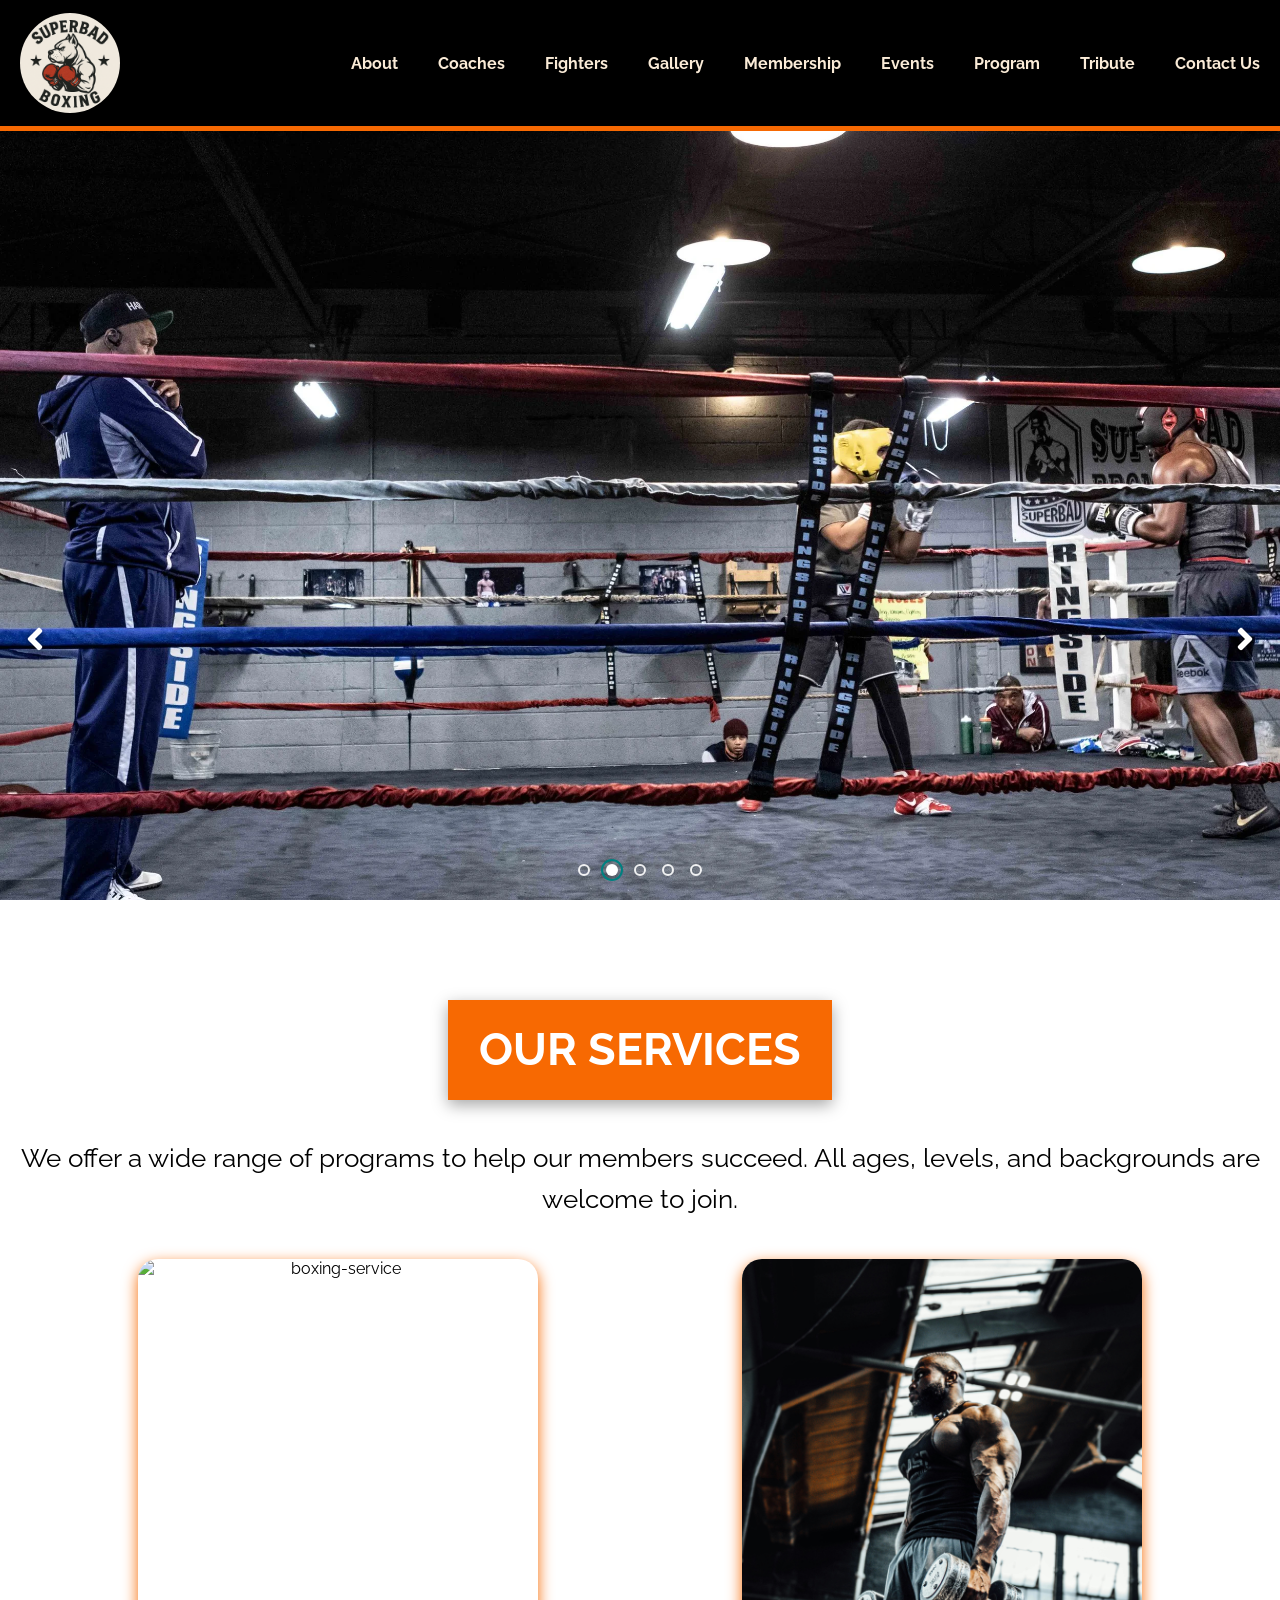
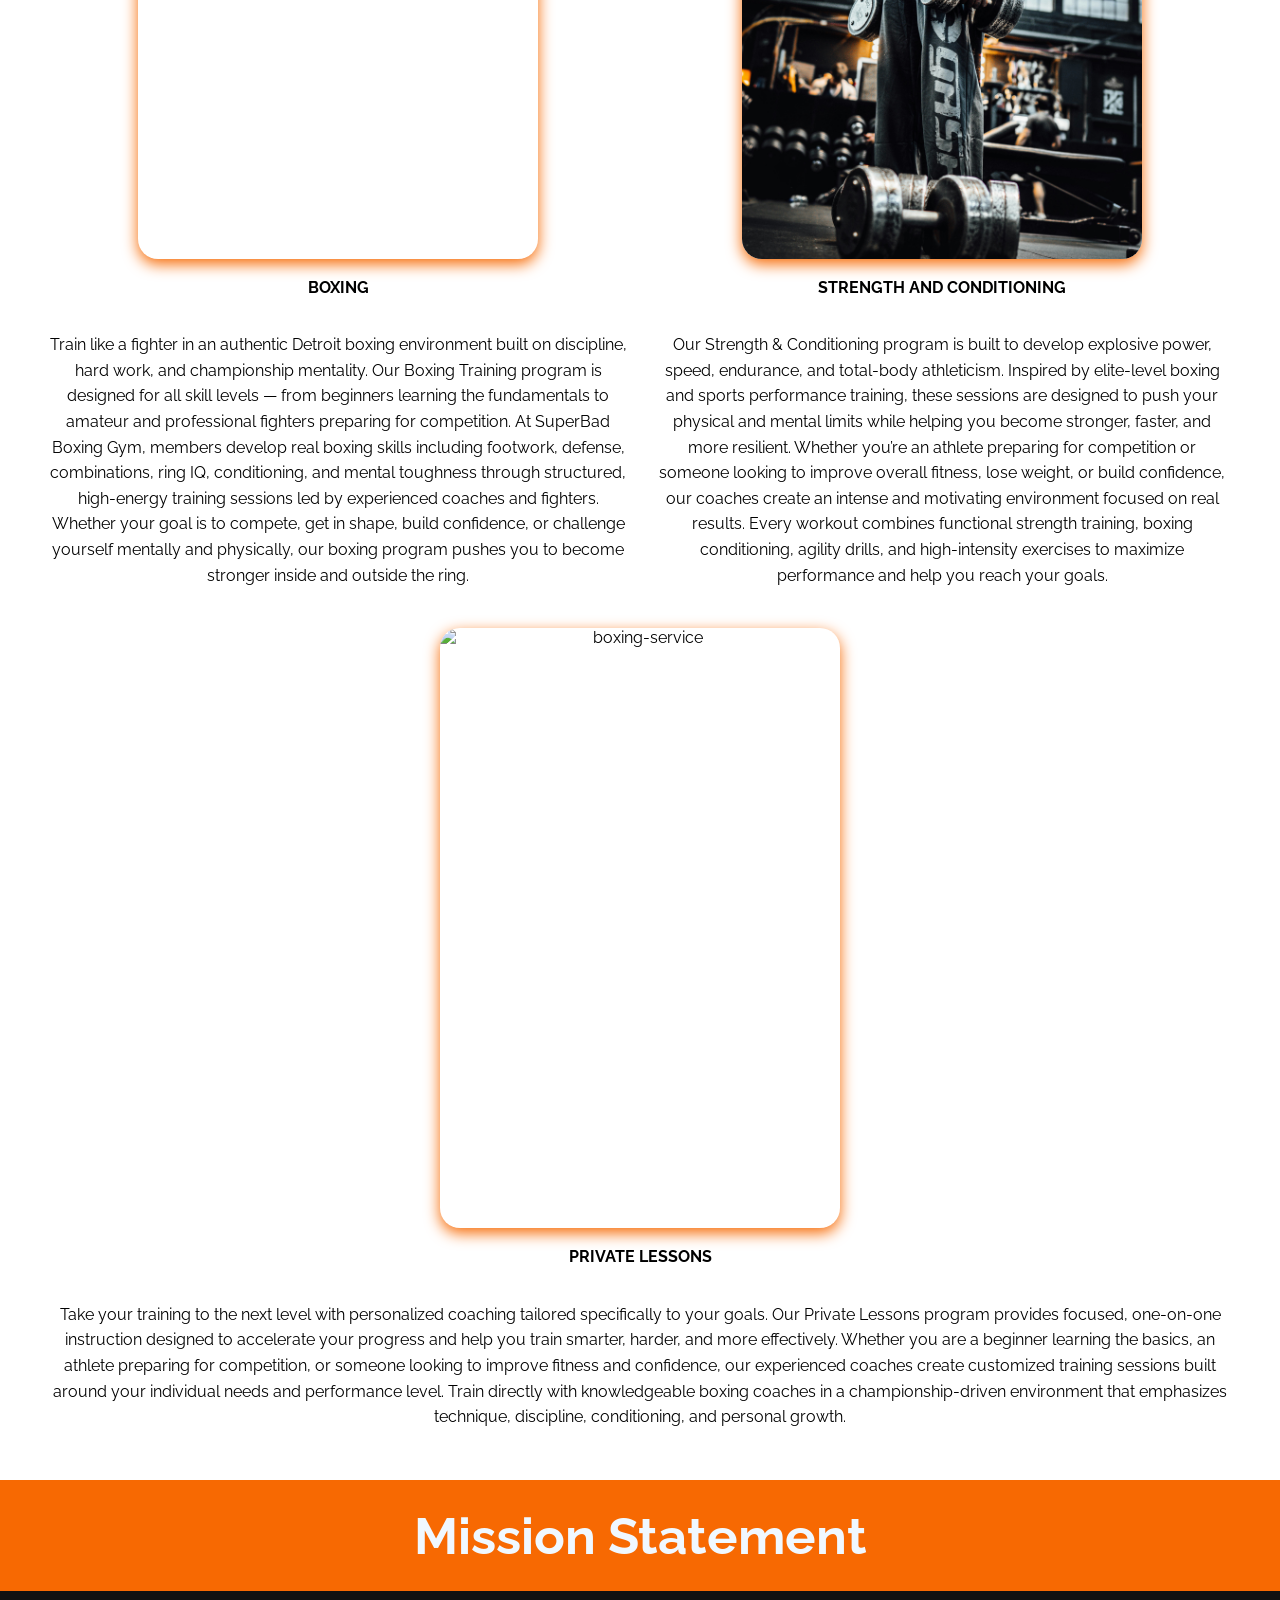
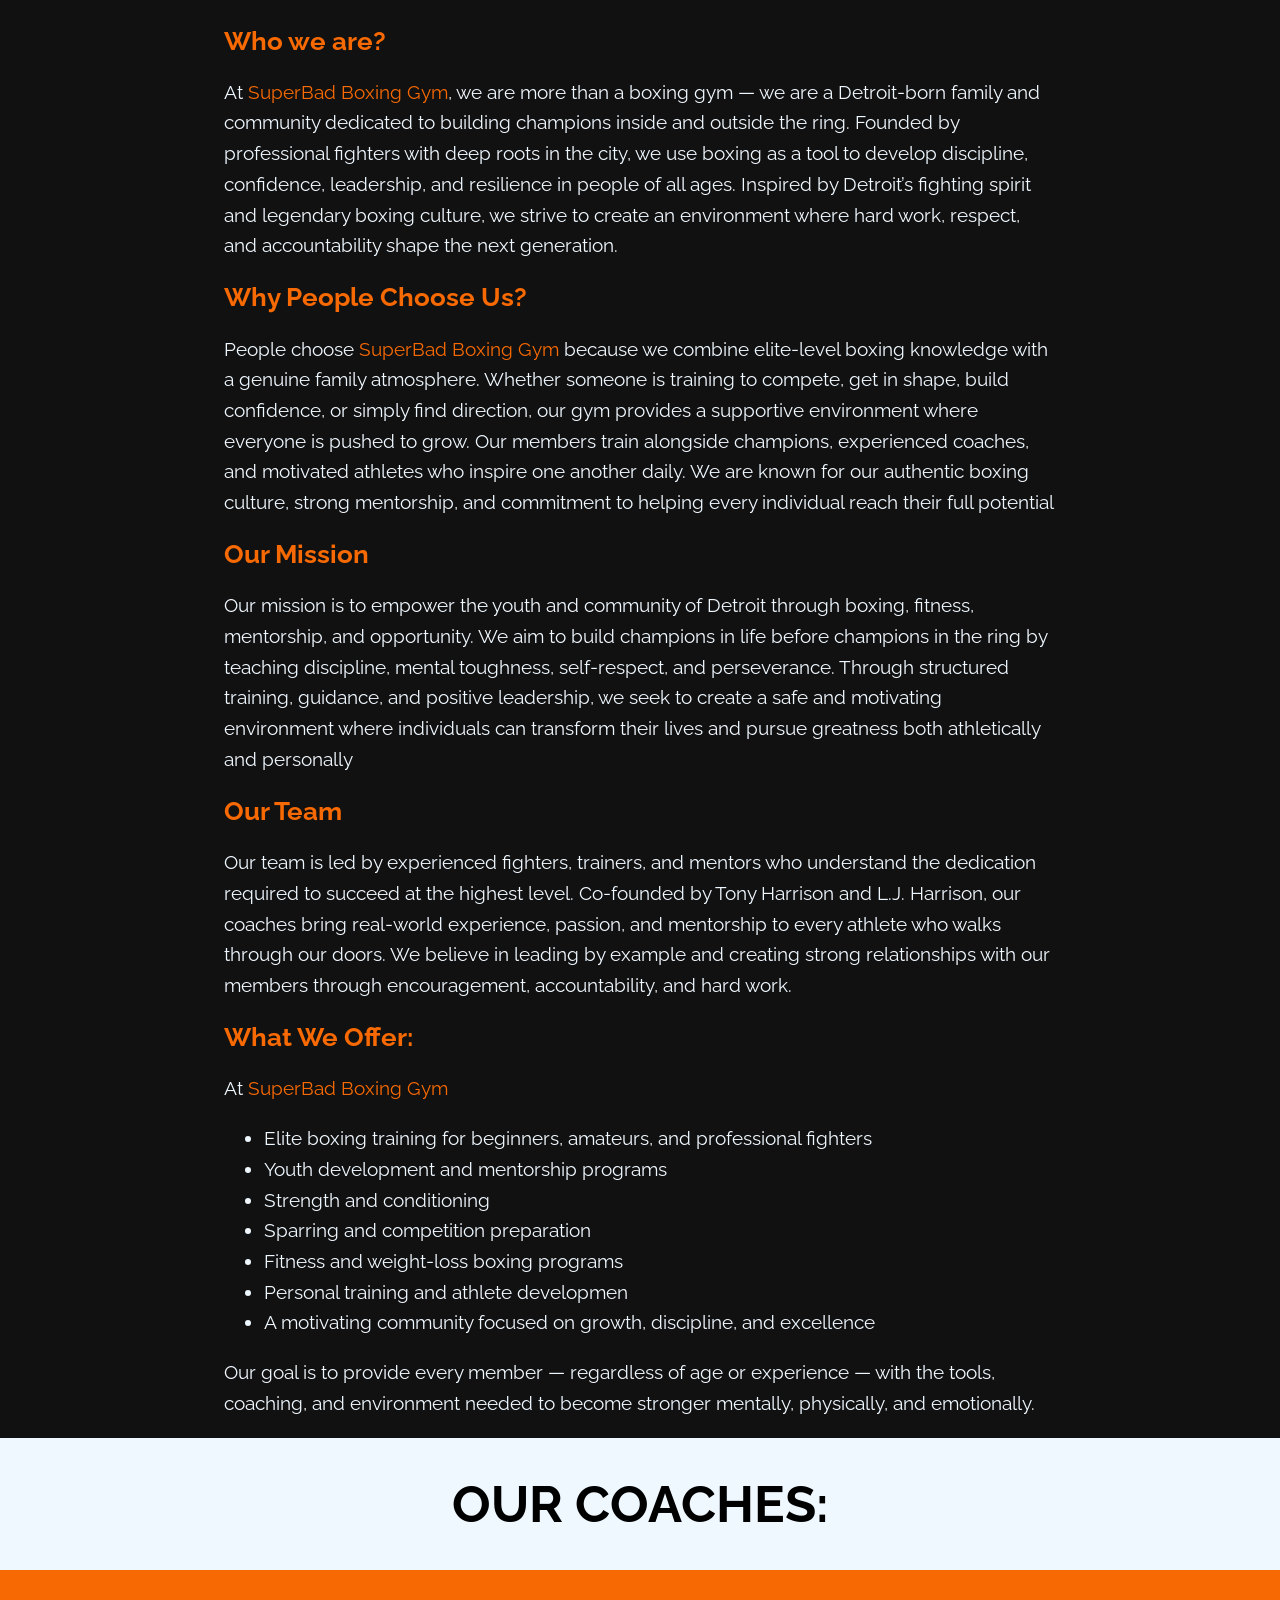
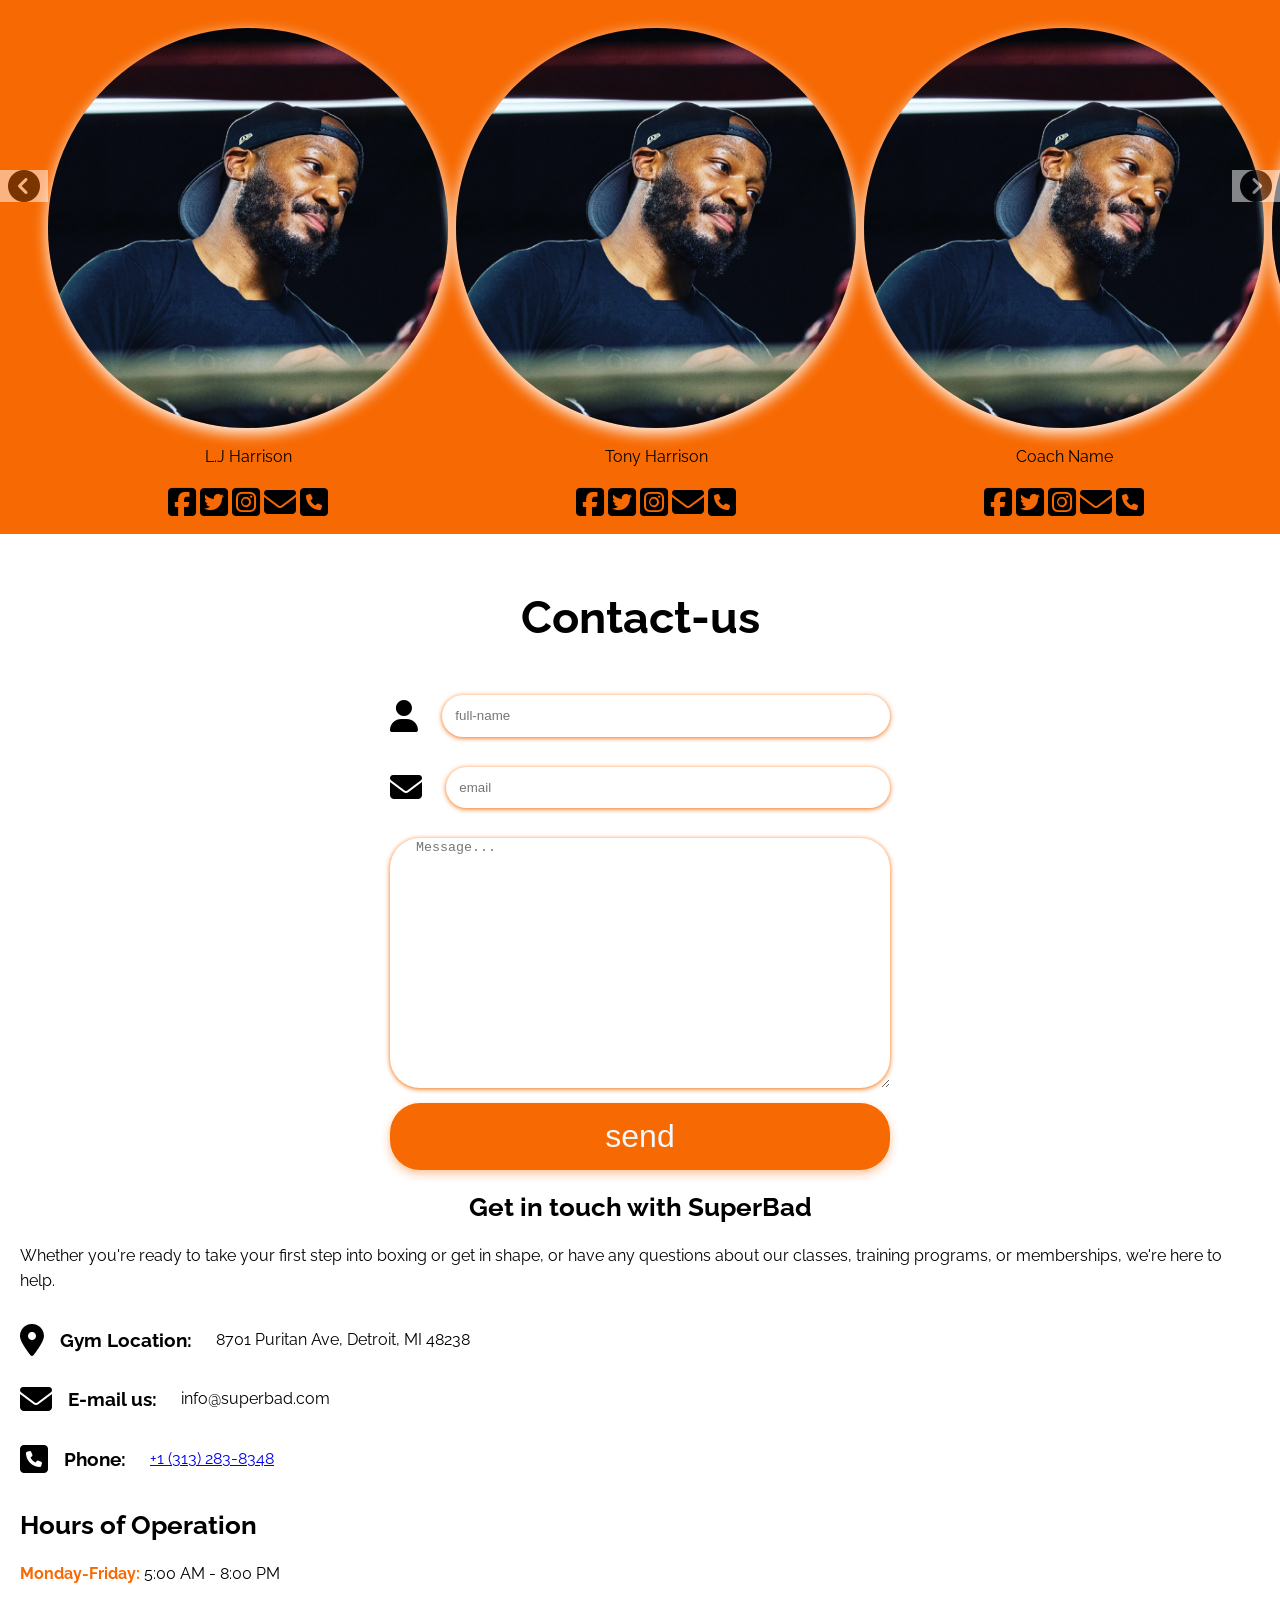
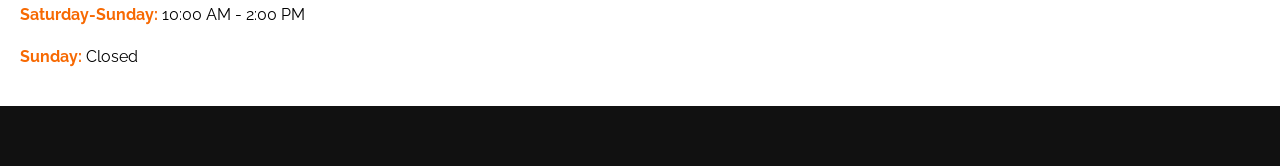
==== commit 2867bb1f: "coaches and fighters page are completed." ====
--- a/index.html
+++ b/index.html
@@ -65,8 +65,10 @@
                     <li class="nav-items"><a href="./Pages/fighters.html">Fighters</a></li>
                     <li class="nav-items"><a href="./Pages/gallery.html">Gallery</a></li>
                     <li class="nav-items"><a href="./Pages/membership.html">Membership</a></li>
+                    <li class="nav-items"><a href="./Pages/events.html">Events</a></li>
                     <li class="nav-items"><a href="./Pages/program.html">Program</a></li>
                     <li class="nav-items"><a href="./Pages/tribute.html">Tribute</a></li>
+                    <li class="nav-items"><a href="./Pages/contact-us.html">Contact Us</a></li>
                 </ul>
             </nav>
         </div>
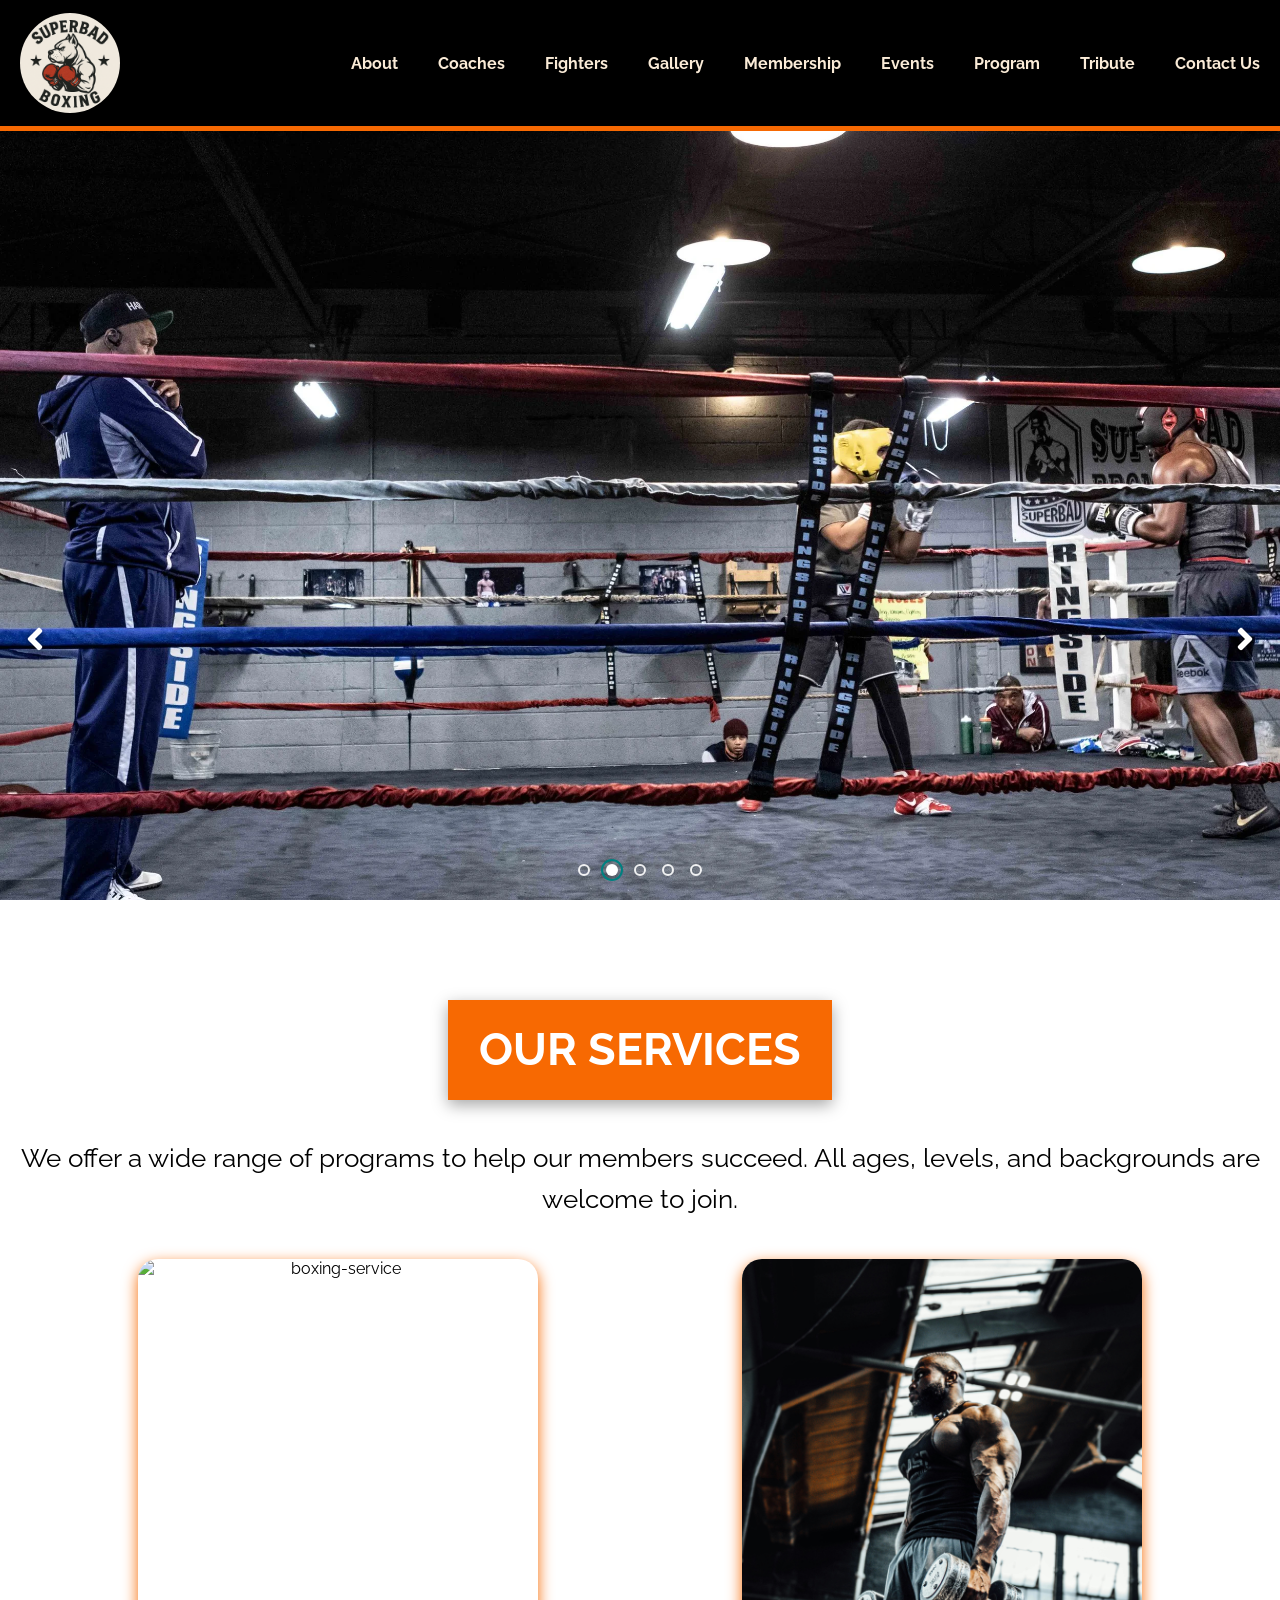
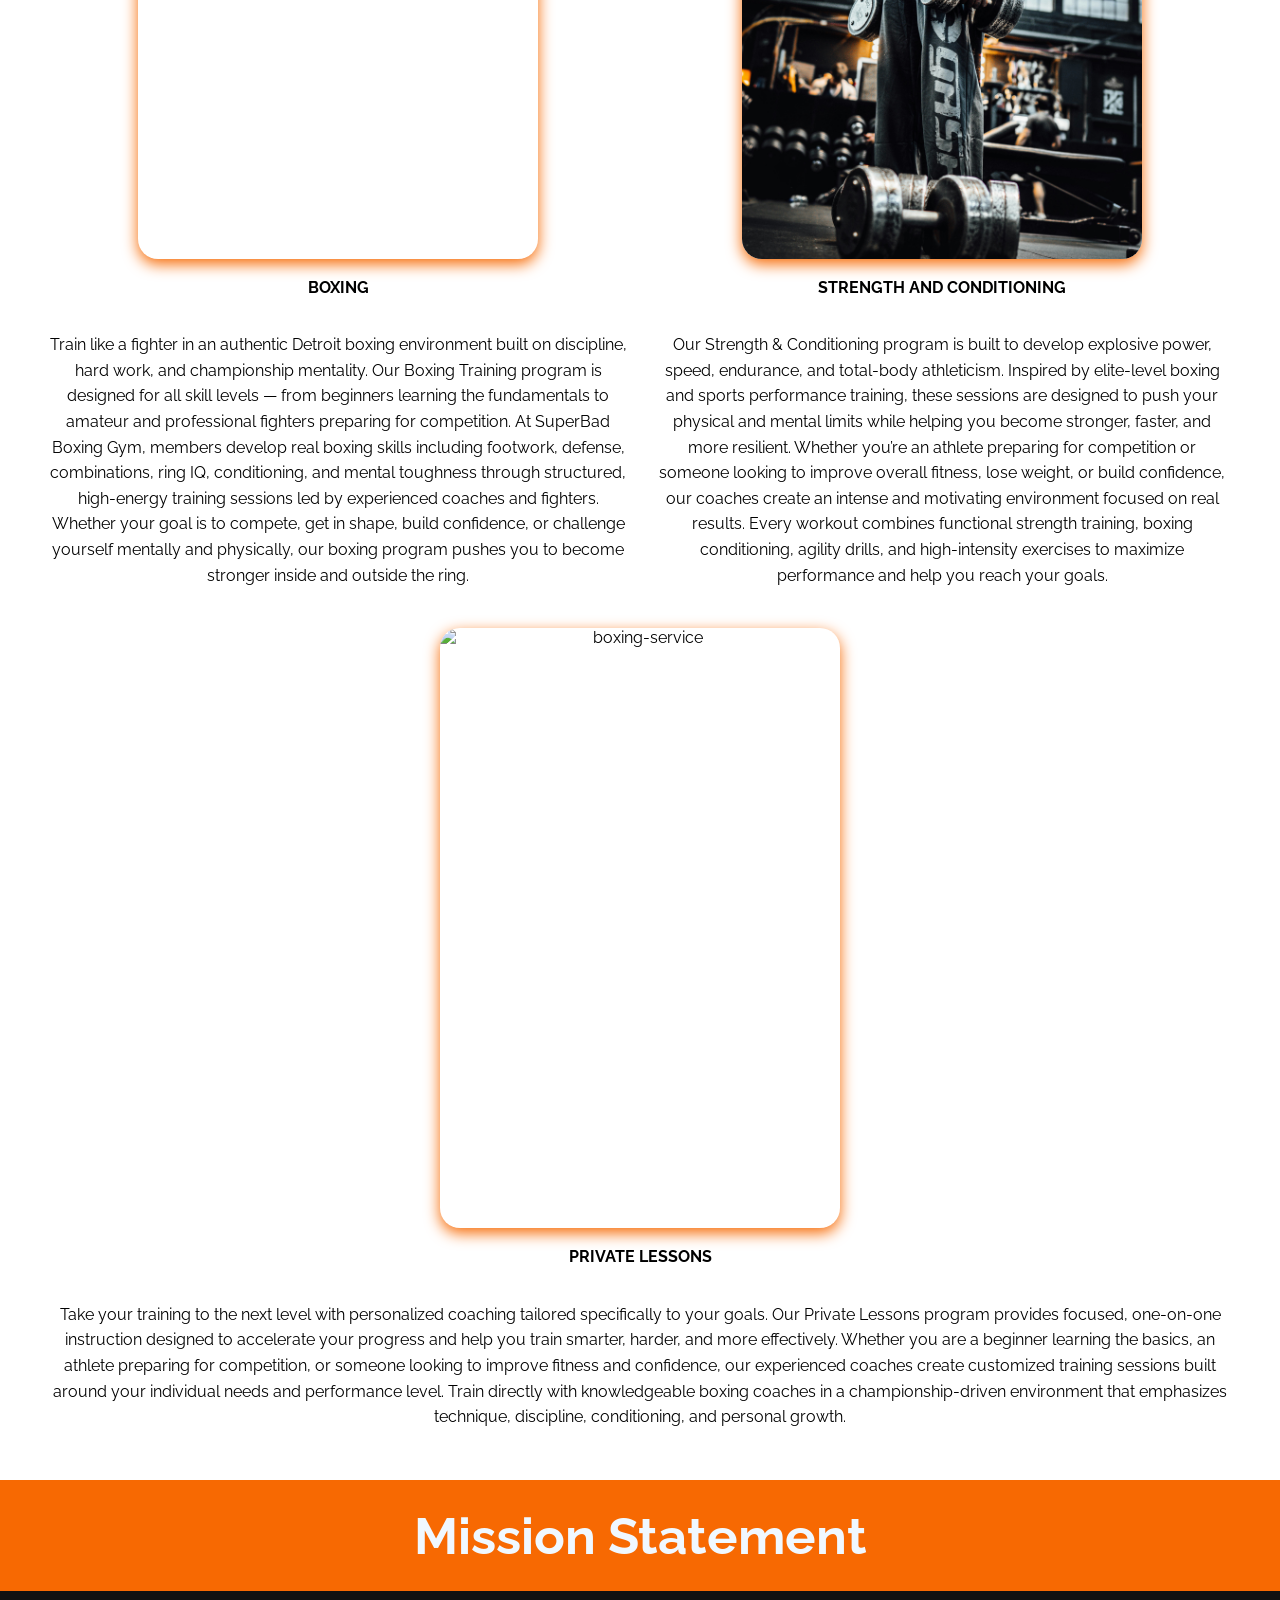
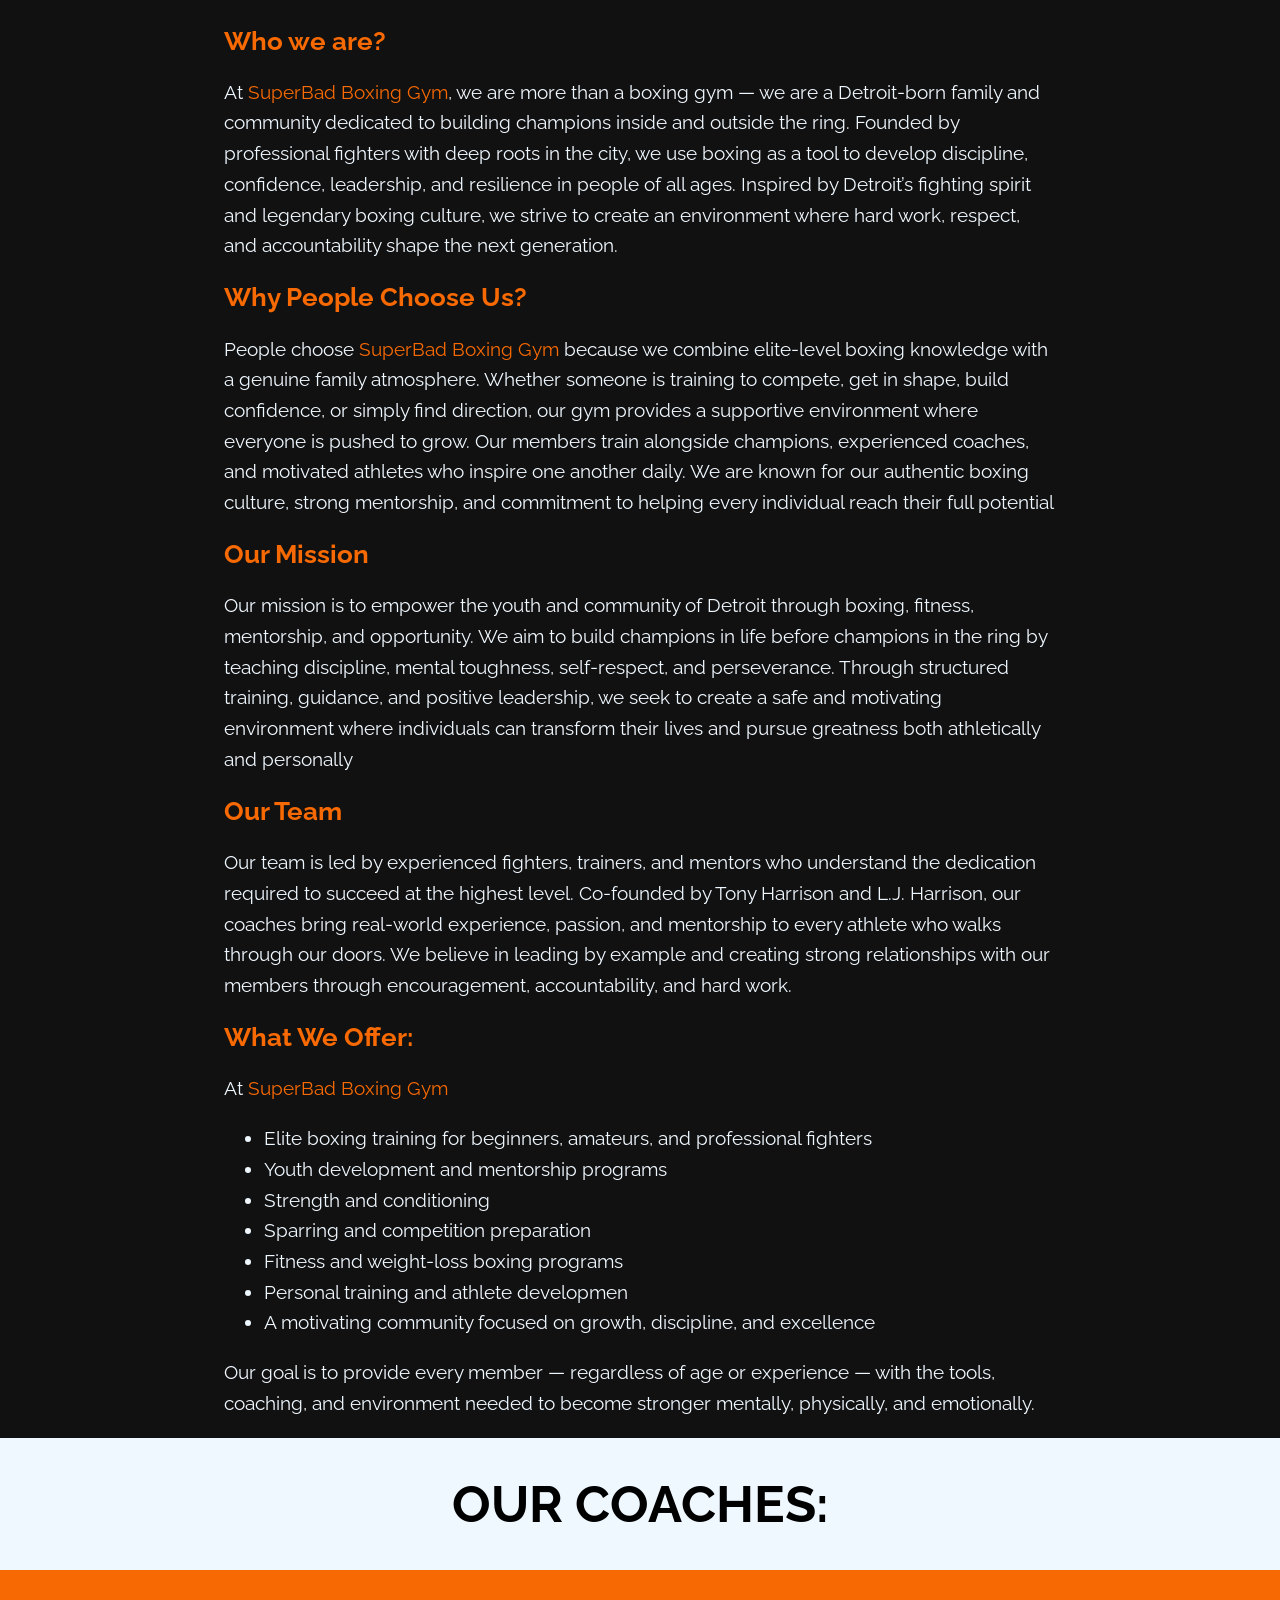
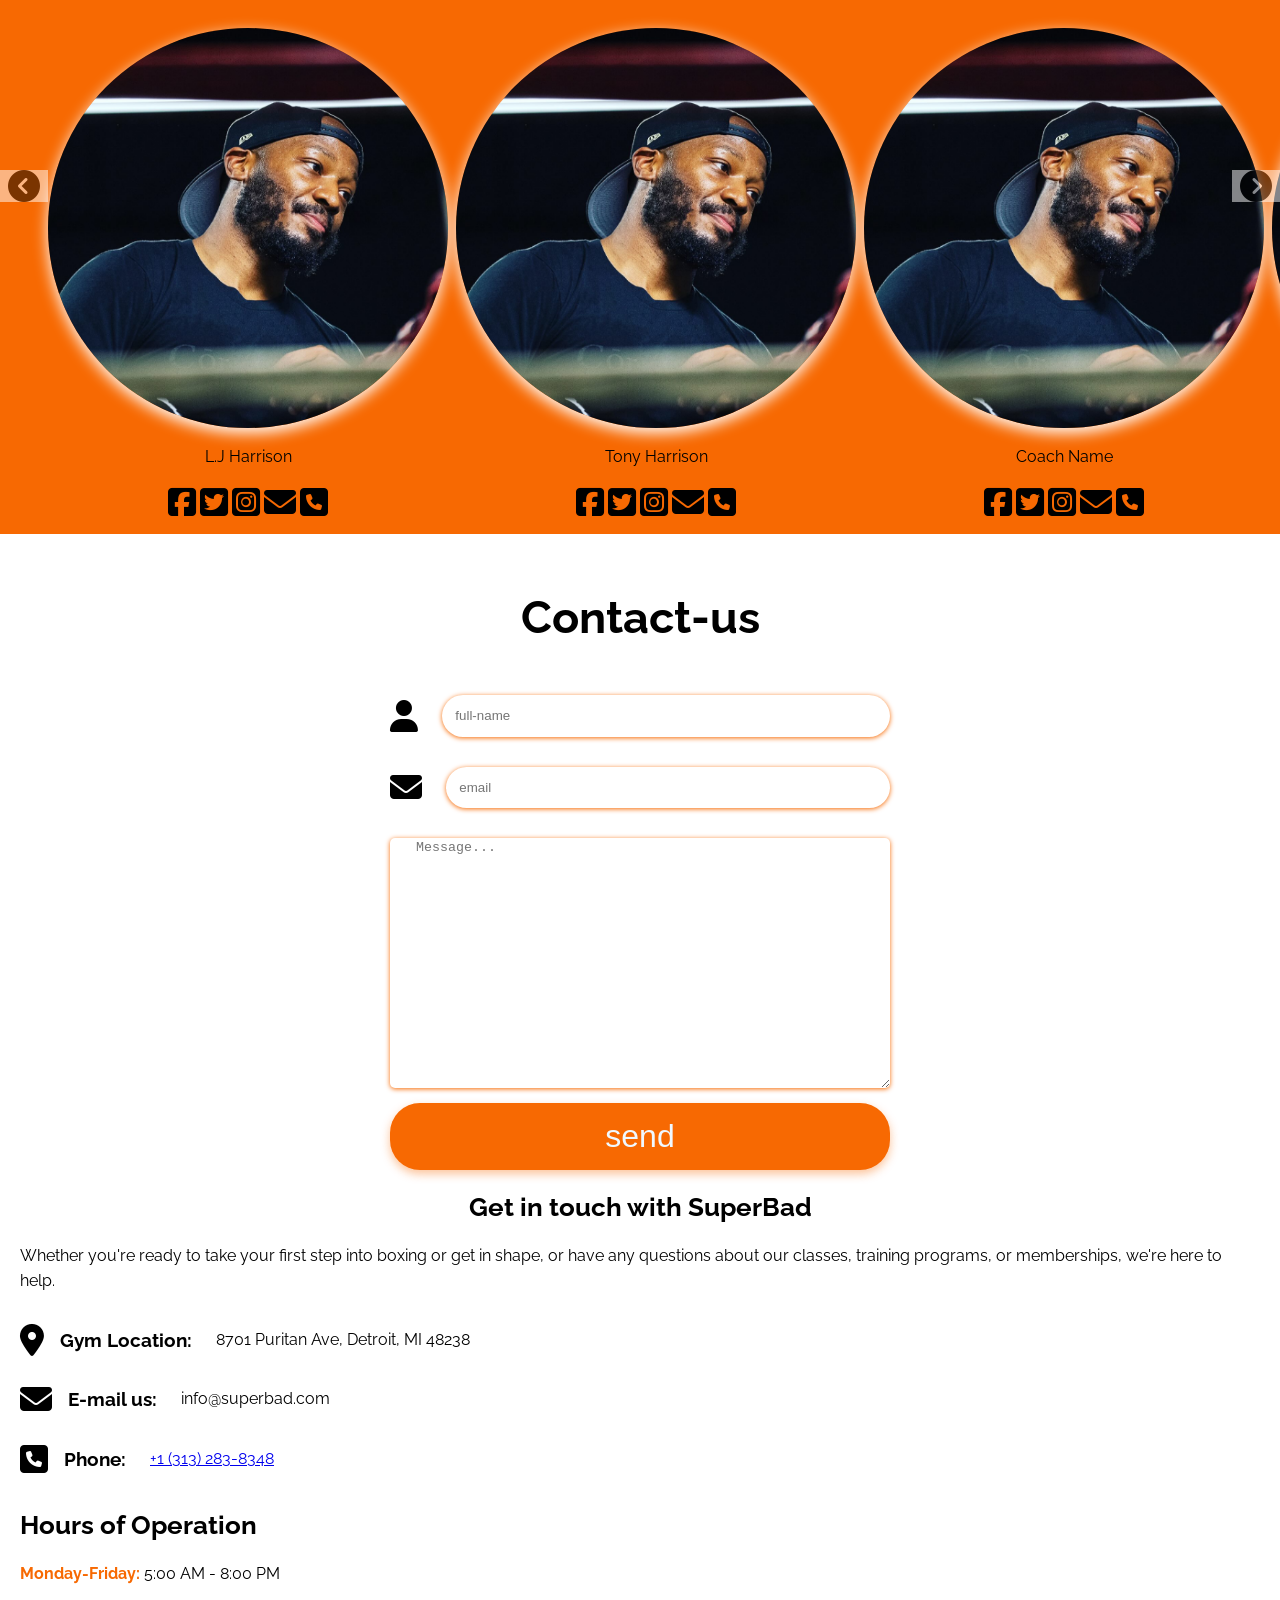
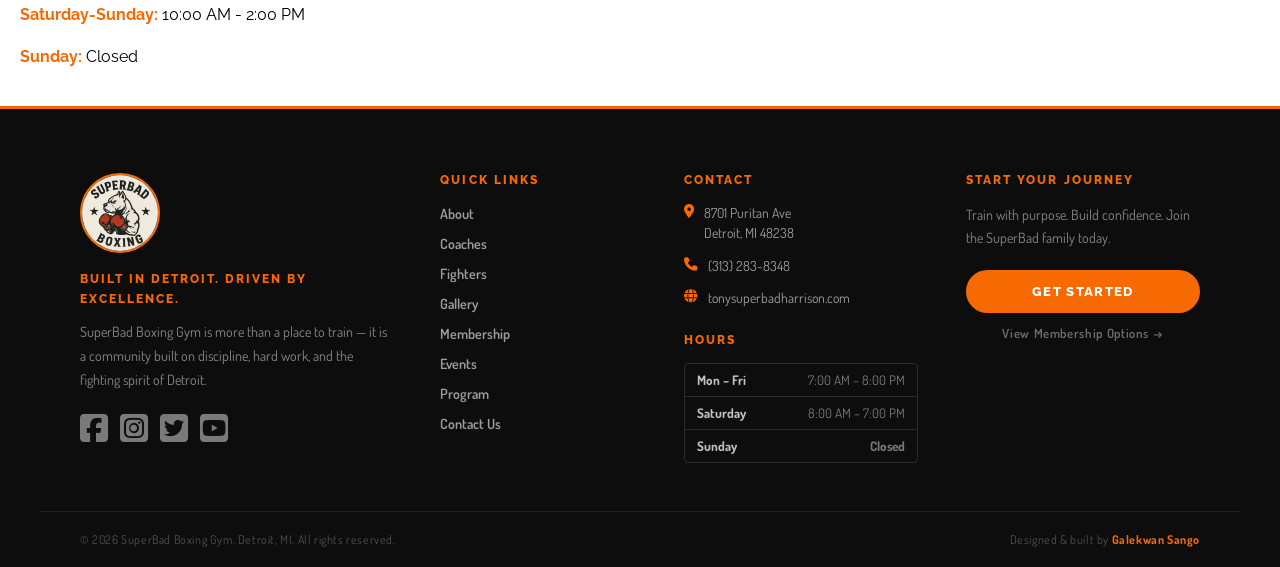
==== commit d55d7029: "page events completed" ====
--- a/index.html
+++ b/index.html
@@ -37,6 +37,9 @@
     <link rel="stylesheet" href="./Styles/mission-statement.css" />
     <!-- coaches section -->
     <link rel="stylesheet" href="./Styles/coaches.css" />
+
+    <!-- footer section -->
+    <link rel="stylesheet" href="/Styles/footer.css" />
     <title>SuperBad</title>
 </head>
 
@@ -390,8 +393,127 @@
 
 
             </div>
-            <div class="footer-container"></div>
+            <!-- ════════════════════════════════════════════
+                 SUPERBAD BOXING GYM — SITE FOOTER
+                 Copy this footer block into every page,
+                 replacing the existing <footer> tag.
+                 Adjust ../  vs ./  paths based on page depth.
+            ════════════════════════════════════════════ -->
+
+            <footer class="site-footer">
+                <div class="sf-inner">
+
+                    <!-- Col 1: Brand -->
+                    <div class="sf-brand">
+                        <a href="../index.html">
+                            <img src="../Media/logo.png" alt="SuperBad Boxing Gym logo" class="sf-logo" />
+                        </a>
+                        <p class="sf-tagline">Built in Detroit. Driven by Excellence.</p>
+                        <p class="sf-desc">
+                            SuperBad Boxing Gym is more than a place to train — it is a community
+                            built on discipline, hard work, and the fighting spirit of Detroit.
+                        </p>
+                        <div class="sf-socials">
+                            <a href="#" aria-label="Facebook" class="sf-social-link">
+                                <i class="fa-brands fa-square-facebook"></i>
+                            </a>
+                            <a href="#" aria-label="Instagram" class="sf-social-link">
+                                <i class="fa-brands fa-square-instagram"></i>
+                            </a>
+                            <a href="#" aria-label="Twitter / X" class="sf-social-link">
+                                <i class="fa-brands fa-square-twitter"></i>
+                            </a>
+                            <a href="#" aria-label="YouTube" class="sf-social-link">
+                                <i class="fa-brands fa-square-youtube"></i>
+                            </a>
+                        </div>
+                    </div>
+
+                    <!-- Col 2: Quick Links -->
+                    <div class="sf-col">
+                        <h3 class="sf-col-title">Quick Links</h3>
+                        <ul class="sf-links">
+                            <li><a href="./about.html">About</a></li>
+                            <li><a href="./coaches.html">Coaches</a></li>
+                            <li><a href="./fighters.html">Fighters</a></li>
+                            <li><a href="./gallery.html">Gallery</a></li>
+                            <li><a href="./membership.html">Membership</a></li>
+                            <li><a href="./events.html">Events</a></li>
+                            <li><a href="./program.html">Program</a></li>
+                            <li><a href="./contact-us.html">Contact Us</a></li>
+                        </ul>
+                    </div>
+
+                    <!-- Col 3: Contact Info -->
+                    <div class="sf-col">
+                        <h3 class="sf-col-title">Contact</h3>
+                        <ul class="sf-contact-list">
+                            <li>
+                                <i class="fa-solid fa-location-dot"></i>
+                                <span>8701 Puritan Ave<br />Detroit, MI 48238</span>
+                            </li>
+                            <li>
+                                <i class="fa-solid fa-phone"></i>
+                                <a href="tel:+13132838348">(313) 283-8348</a>
+                            </li>
+                            <li>
+                                <i class="fa-solid fa-globe"></i>
+                                <a href="http://tonysuperbadharrison.com" target="_blank" rel="noopener">
+                                    tonysuperbadharrison.com
+                                </a>
+                            </li>
+                        </ul>
+
+                        <h3 class="sf-col-title sf-col-title--hours">Hours</h3>
+                        <ul class="sf-hours">
+                            <li>
+                                <span>Mon – Fri</span>
+                                <span>7:00 AM – 8:00 PM</span>
+                            </li>
+                            <li>
+                                <span>Saturday</span>
+                                <span>8:00 AM – 7:00 PM</span>
+                            </li>
+                            <li class="sf-hours-closed">
+                                <span>Sunday</span>
+                                <span>Closed</span>
+                            </li>
+                        </ul>
+                    </div>
+
+                    <!-- Col 4: CTA -->
+                    <div class="sf-col sf-col--cta">
+                        <h3 class="sf-col-title">Start Your Journey</h3>
+                        <p class="sf-cta-text">
+                            Train with purpose. Build confidence. Join the SuperBad family today.
+                        </p>
+                        <a href="./contact-us.html" class="sf-cta-btn">Get Started</a>
+                        <a href="./membership.html" class="sf-cta-link">View Membership Options →</a>
+                    </div>
+
+                </div><!-- end sf-inner -->
+
+                <!-- Bottom bar -->
+                <div class="sf-bottom">
+                    <p class="sf-copy">
+                        &copy; <span id="sfYear"></span> SuperBad Boxing Gym. Detroit, MI. All rights reserved.
+                    </p>
+                    <p class="sf-credit">
+                        Designed &amp; built by
+                        <span class="sf-credit-name">Galekwan Sango</span>
+                    </p>
+                </div>
+
+            </footer>
+
+            <script>
+                // Auto-update copyright year
+                const sfYear = document.getElementById('sfYear');
+                if (sfYear) sfYear.textContent = new Date().getFullYear();
+            </script>
         </div>
+
+
 
         <script src="./scripts/index.js"></script>
         <script src="./scripts/coaches.js"></script>
--- a/Styles/style.css
+++ b/Styles/style.css
@@ -291,7 +291,7 @@
 textarea {
   width: 100%;
   height: 250px;
-  border-radius: 30px;
+  border-radius: 5px;
   box-shadow: rgba(247, 105, 2, 1) 0px 1px 5px;
   border: none;
 }
--- a/Styles/footer.css
+++ b/Styles/footer.css
@@ -0,0 +1,302 @@
+/* ═══════════════════════════════════════════
+   SITE FOOTER — footer.css
+   Add this to your global style.css or link
+   as a separate ../Styles/footer.css on every page.
+
+   Replaces the old single-line .footer-container
+   used across earlier pages.
+═══════════════════════════════════════════ */
+
+.site-footer {
+  background-color: #0d0d0d;
+  border-top: 3px solid rgb(247, 105, 2);
+  color: rgba(255, 255, 255, 0.65);
+  font-family: 'Dosis', sans-serif;
+}
+
+/* ── INNER GRID ── */
+.sf-inner {
+  display: grid;
+  grid-template-columns: 1.6fr 1fr 1.2fr 1.2fr;
+  gap: 48px;
+  max-width: 1200px;
+  margin: 0 auto;
+  padding: 64px 40px 48px;
+  box-sizing: border-box;
+}
+
+/* ── BRAND COLUMN ── */
+.sf-logo {
+  width: 80px;
+  height: 80px;
+  border-radius: 50%;
+  object-fit: cover;
+  display: block;
+  margin-bottom: 16px;
+  border: 2px solid rgb(247, 105, 2);
+}
+
+.sf-tagline {
+  font-family: 'Raleway', sans-serif;
+  font-size: 0.78rem;
+  font-weight: 800;
+  letter-spacing: 0.16em;
+  text-transform: uppercase;
+  color: rgb(247, 105, 2);
+  margin: 0 0 12px;
+}
+
+.sf-desc {
+  font-size: 0.88rem;
+  line-height: 1.7;
+  color: rgba(255, 255, 255, 0.5);
+  margin: 0 0 20px;
+}
+
+/* Social icons */
+.sf-socials {
+  display: flex;
+  gap: 12px;
+}
+
+.sf-social-link {
+  color: rgba(255, 255, 255, 0.45);
+  font-size: 1.4rem;
+  text-decoration: none;
+  transition:
+    color 0.2s ease,
+    transform 0.2s ease;
+  line-height: 1;
+}
+
+.sf-social-link:hover {
+  color: rgb(247, 105, 2);
+  transform: translateY(-3px);
+}
+
+/* ── COLUMN SHARED ── */
+.sf-col-title {
+  font-family: 'Raleway', sans-serif;
+  font-size: 0.72rem;
+  font-weight: 800;
+  letter-spacing: 0.18em;
+  text-transform: uppercase;
+  color: rgb(247, 105, 2);
+  margin: 0 0 16px;
+}
+
+.sf-col-title--hours {
+  margin-top: 24px;
+}
+
+/* ── QUICK LINKS ── */
+.sf-links {
+  list-style: none;
+  margin: 0;
+  padding: 0;
+  display: flex;
+  flex-direction: column;
+  gap: 10px;
+}
+
+.sf-links li a {
+  font-size: 0.88rem;
+  font-weight: 600;
+  color: rgba(255, 255, 255, 0.6);
+  text-decoration: none;
+  transition:
+    color 0.2s ease,
+    padding-left 0.2s ease;
+  display: inline-block;
+}
+
+.sf-links li a:hover {
+  color: rgb(247, 105, 2);
+  padding-left: 4px;
+}
+
+/* ── CONTACT LIST ── */
+.sf-contact-list {
+  list-style: none;
+  margin: 0;
+  padding: 0;
+  display: flex;
+  flex-direction: column;
+  gap: 12px;
+}
+
+.sf-contact-list li {
+  display: flex;
+  align-items: flex-start;
+  gap: 10px;
+  font-size: 0.86rem;
+  line-height: 1.5;
+  color: rgba(255, 255, 255, 0.6);
+}
+
+.sf-contact-list li i {
+  color: rgb(247, 105, 2);
+  font-size: 0.85rem;
+  flex-shrink: 0;
+  margin-top: 2px;
+}
+
+.sf-contact-list a {
+  color: rgba(255, 255, 255, 0.6);
+  text-decoration: none;
+  transition: color 0.2s ease;
+}
+
+.sf-contact-list a:hover {
+  color: rgb(247, 105, 2);
+}
+
+/* ── HOURS ── */
+.sf-hours {
+  list-style: none;
+  margin: 0;
+  padding: 0;
+  display: flex;
+  flex-direction: column;
+  gap: 0;
+  border: 1px solid #2a2a2a;
+  border-radius: 4px;
+  overflow: hidden;
+}
+
+.sf-hours li {
+  display: flex;
+  justify-content: space-between;
+  align-items: center;
+  padding: 8px 12px;
+  border-bottom: 1px solid #2a2a2a;
+  font-size: 0.82rem;
+}
+
+.sf-hours li:last-child {
+  border-bottom: none;
+}
+
+.sf-hours li span:first-child {
+  font-weight: 700;
+  color: rgba(255, 255, 255, 0.75);
+}
+
+.sf-hours li span:last-child {
+  color: rgba(255, 255, 255, 0.45);
+}
+
+.sf-hours-closed span:last-child {
+  color: #c0392b;
+  font-weight: 700;
+}
+
+/* ── CTA COLUMN ── */
+.sf-cta-text {
+  font-size: 0.88rem;
+  line-height: 1.7;
+  color: rgba(255, 255, 255, 0.5);
+  margin: 0 0 20px;
+}
+
+.sf-cta-btn {
+  display: block;
+  text-align: center;
+  background-color: rgb(247, 105, 2);
+  color: #fff;
+  text-decoration: none;
+  font-family: 'Raleway', sans-serif;
+  font-weight: 800;
+  font-size: 0.82rem;
+  letter-spacing: 0.1em;
+  text-transform: uppercase;
+  padding: 12px;
+  border-radius: 30px;
+  border: 2px solid rgb(247, 105, 2);
+  transition:
+    background-color 0.2s ease,
+    color 0.2s ease,
+    transform 0.15s ease;
+  margin-bottom: 12px;
+}
+
+.sf-cta-btn:hover {
+  background-color: transparent;
+  color: rgb(247, 105, 2);
+  transform: translateY(-2px);
+}
+
+.sf-cta-link {
+  display: block;
+  text-align: center;
+  font-size: 0.8rem;
+  font-weight: 600;
+  color: rgba(255, 255, 255, 0.4);
+  text-decoration: none;
+  letter-spacing: 0.05em;
+  transition: color 0.2s ease;
+}
+
+.sf-cta-link:hover {
+  color: rgb(247, 105, 2);
+}
+
+/* ── BOTTOM BAR ── */
+.sf-bottom {
+  border-top: 1px solid #1e1e1e;
+  padding: 18px 40px;
+  display: flex;
+  align-items: center;
+  justify-content: space-between;
+  max-width: 1200px;
+  margin: 0 auto;
+  box-sizing: border-box;
+  flex-wrap: wrap;
+  gap: 8px;
+}
+
+.sf-copy,
+.sf-credit {
+  font-size: 0.75rem;
+  color: rgba(255, 255, 255, 0.28);
+  margin: 0;
+  letter-spacing: 0.05em;
+}
+
+.sf-credit-name {
+  color: rgb(247, 105, 2);
+  font-weight: 700;
+}
+
+/* ═══════════════════════════════════════════
+   RESPONSIVE
+═══════════════════════════════════════════ */
+@media (max-width: 1024px) {
+  .sf-inner {
+    grid-template-columns: 1fr 1fr;
+    gap: 40px;
+  }
+
+  .sf-brand {
+    grid-column: 1 / -1;
+  } /* brand spans full width */
+}
+
+@media (max-width: 600px) {
+  .sf-inner {
+    grid-template-columns: 1fr;
+    padding: 48px 24px 36px;
+    gap: 32px;
+  }
+
+  .sf-brand {
+    grid-column: auto;
+  }
+
+  .sf-bottom {
+    flex-direction: column;
+    align-items: center;
+    text-align: center;
+    padding: 16px 24px;
+  }
+}
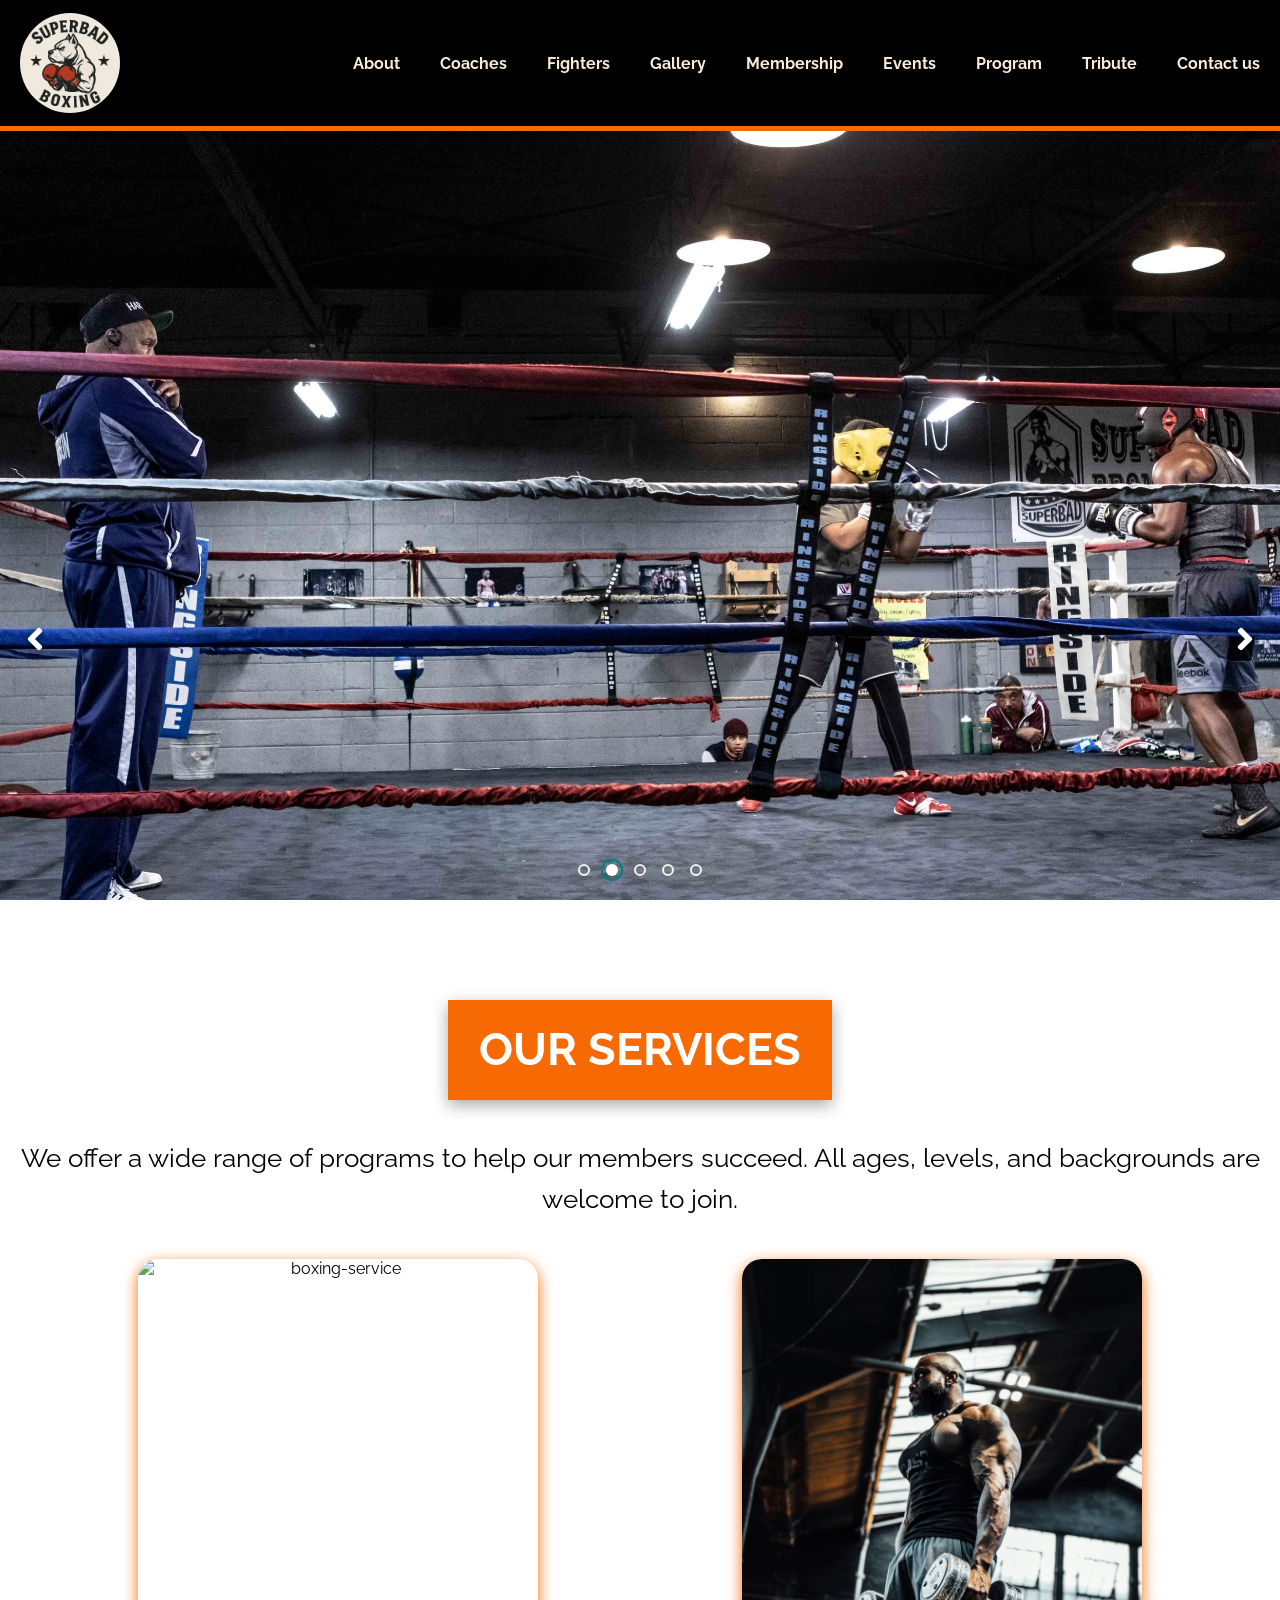
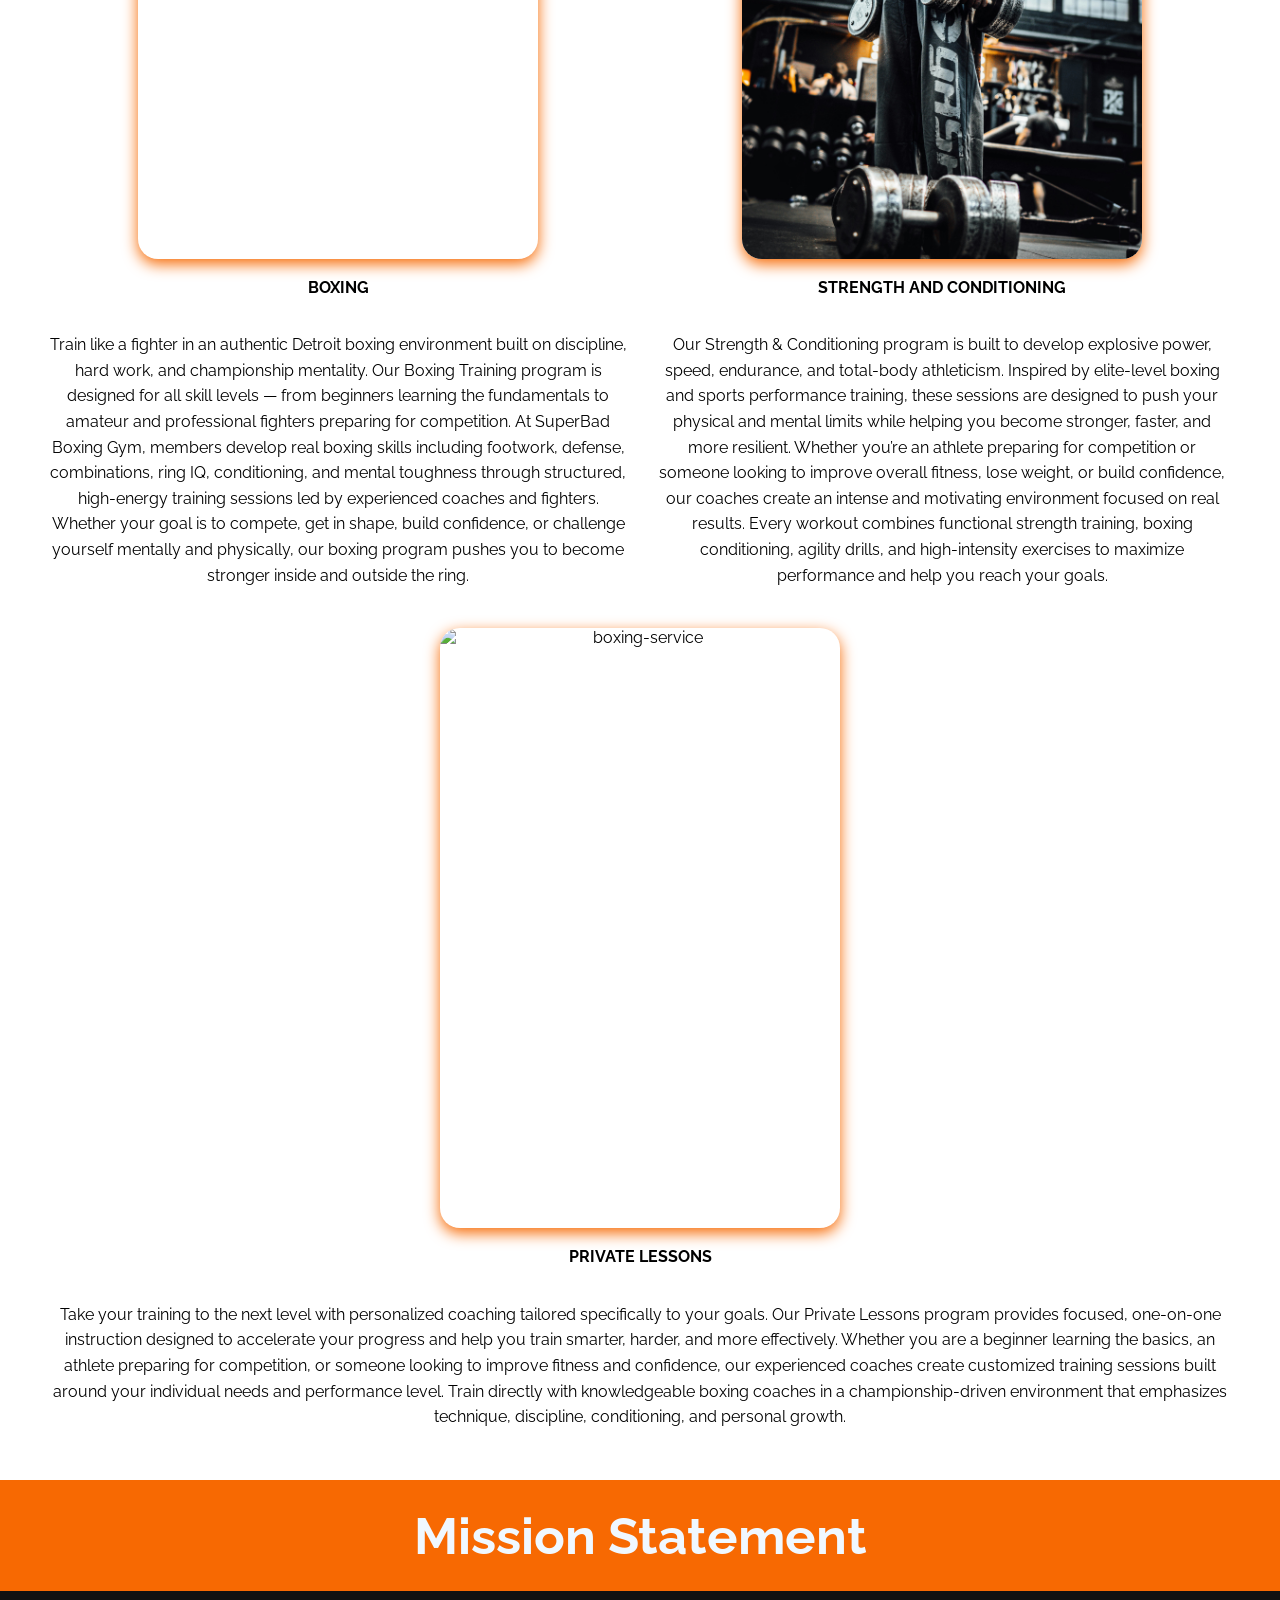
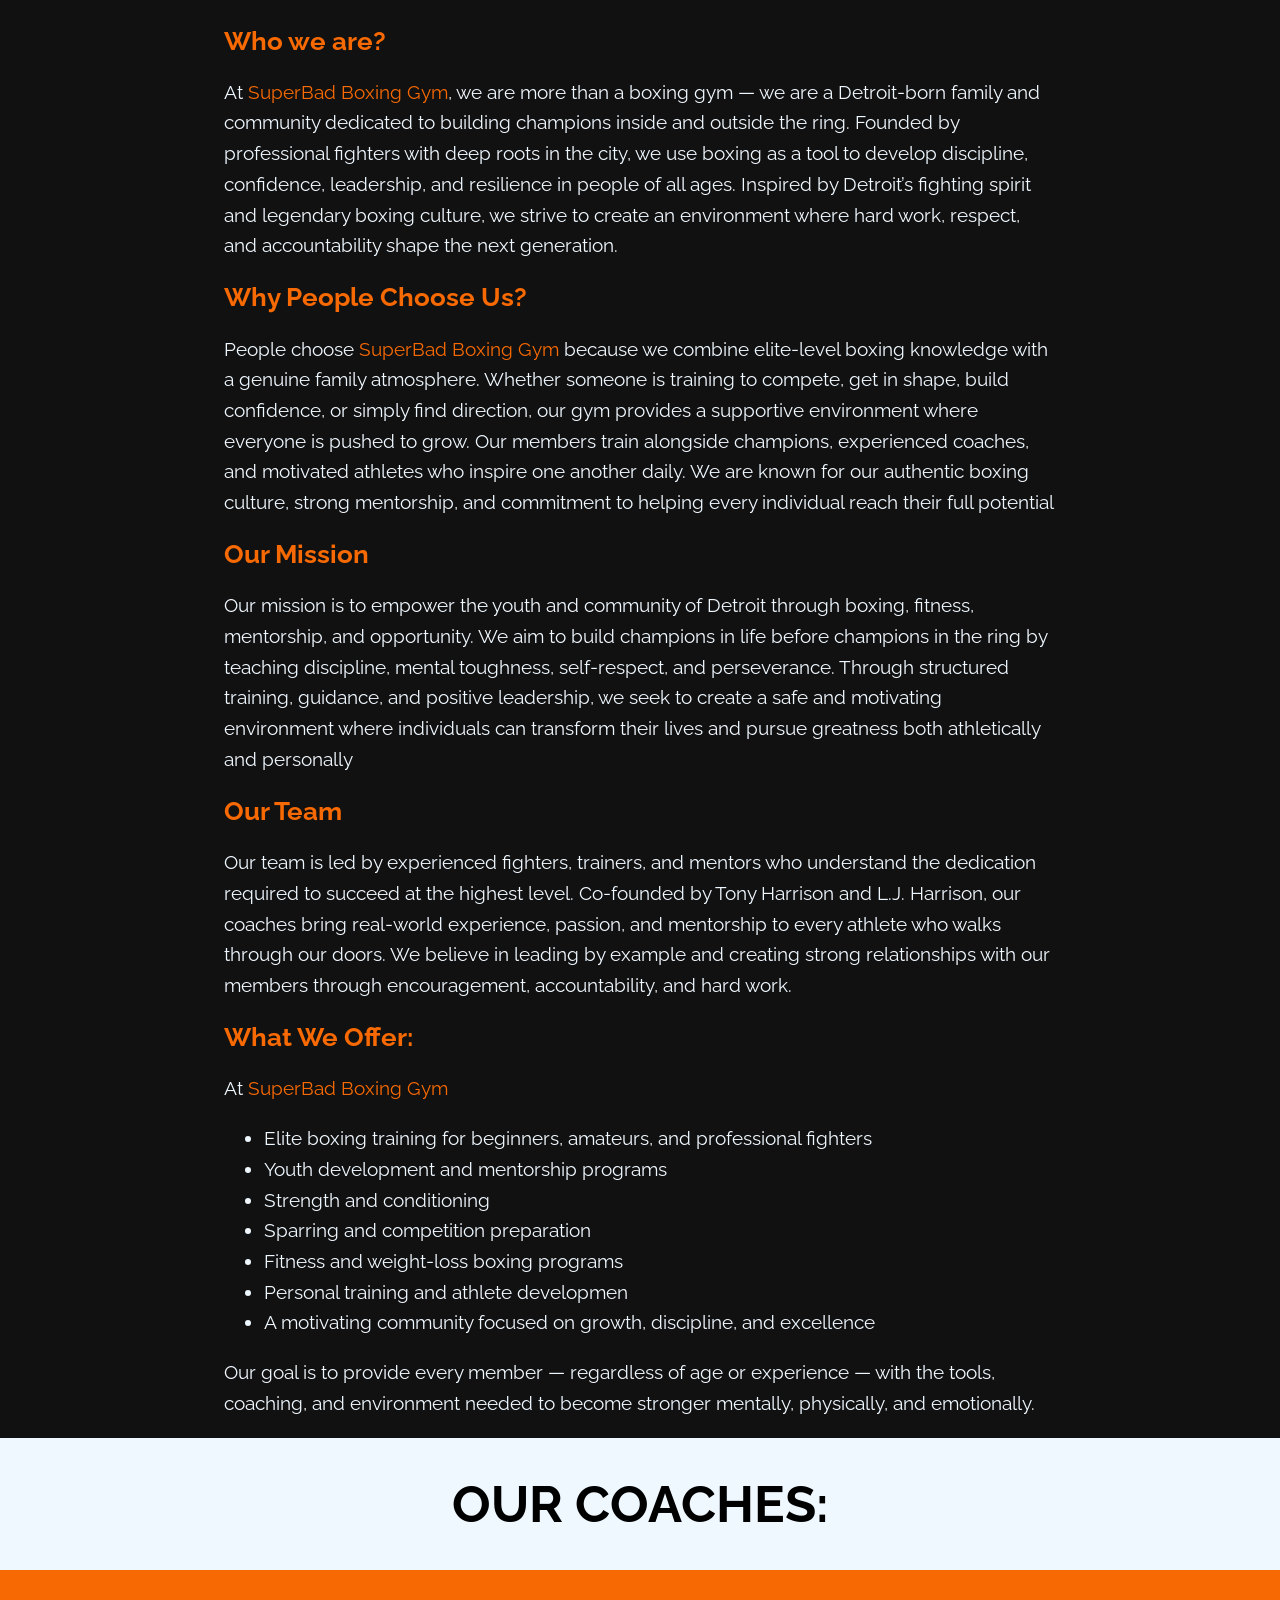
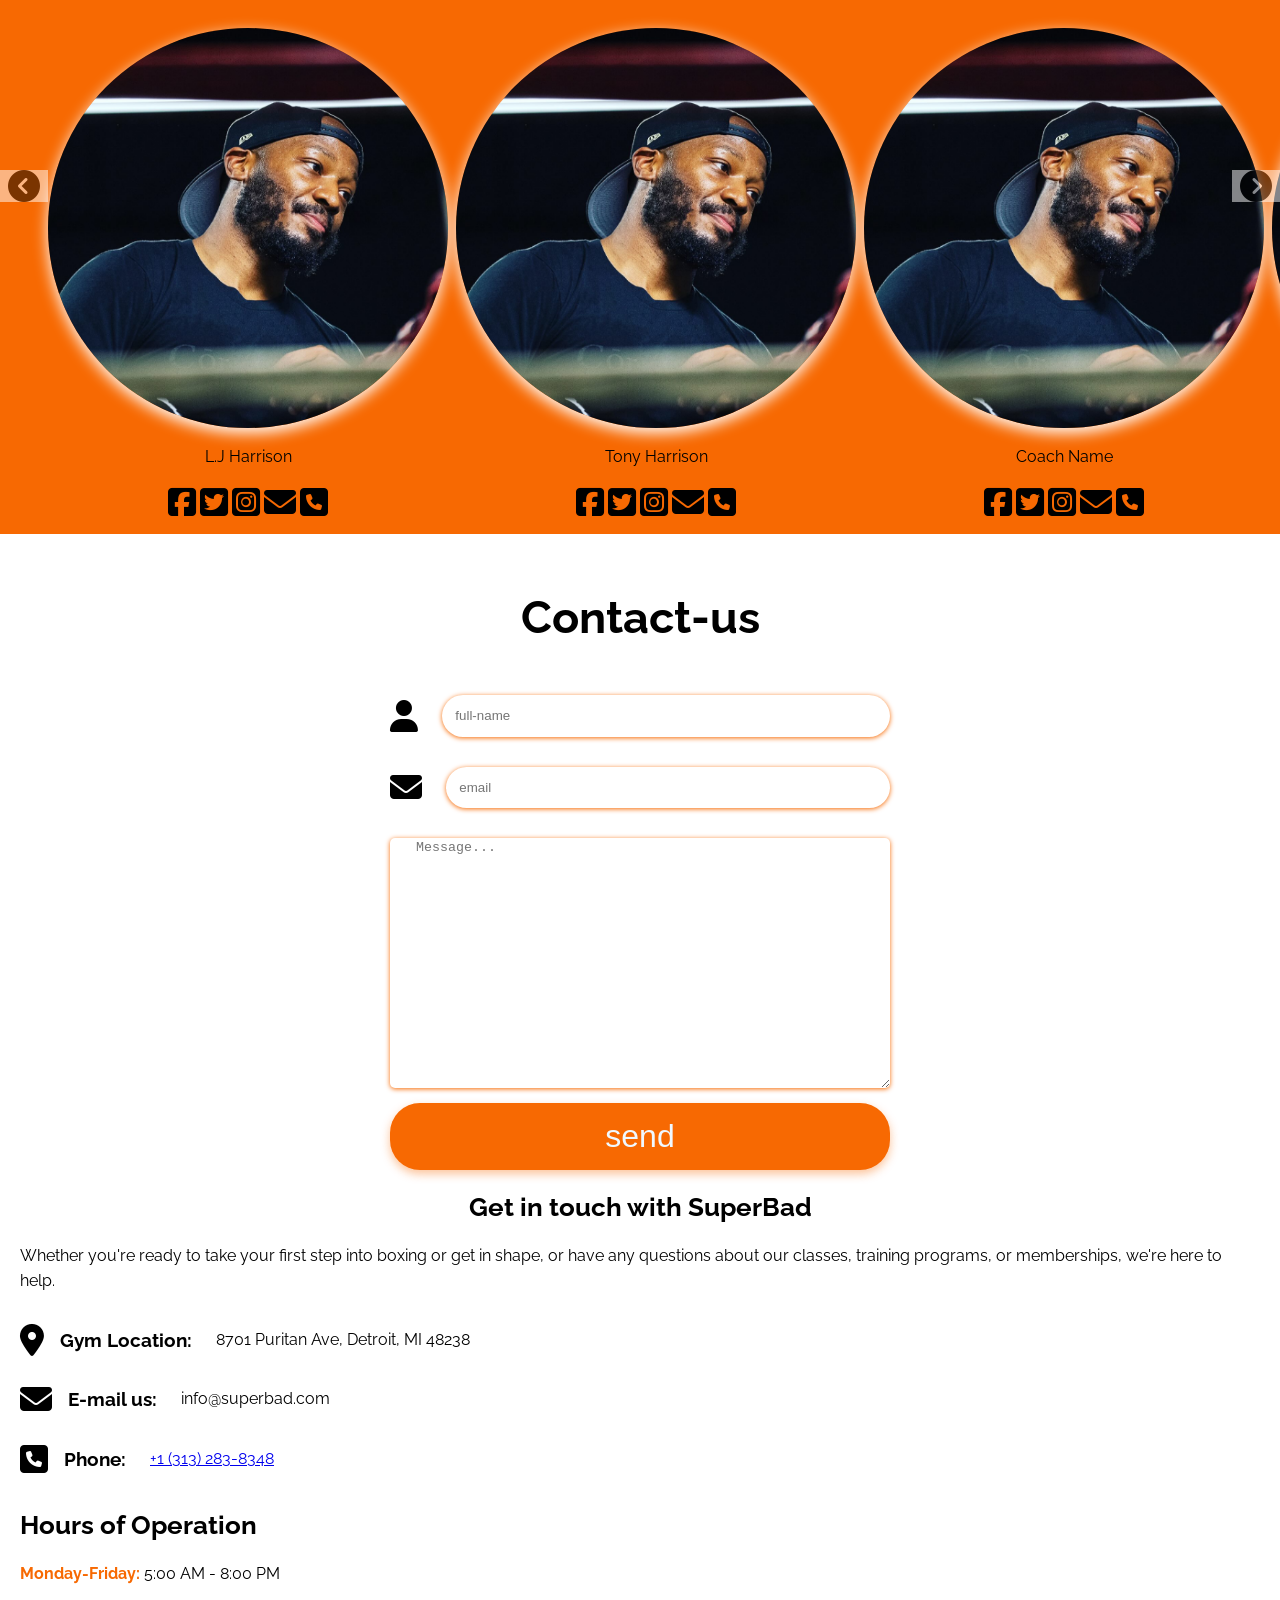
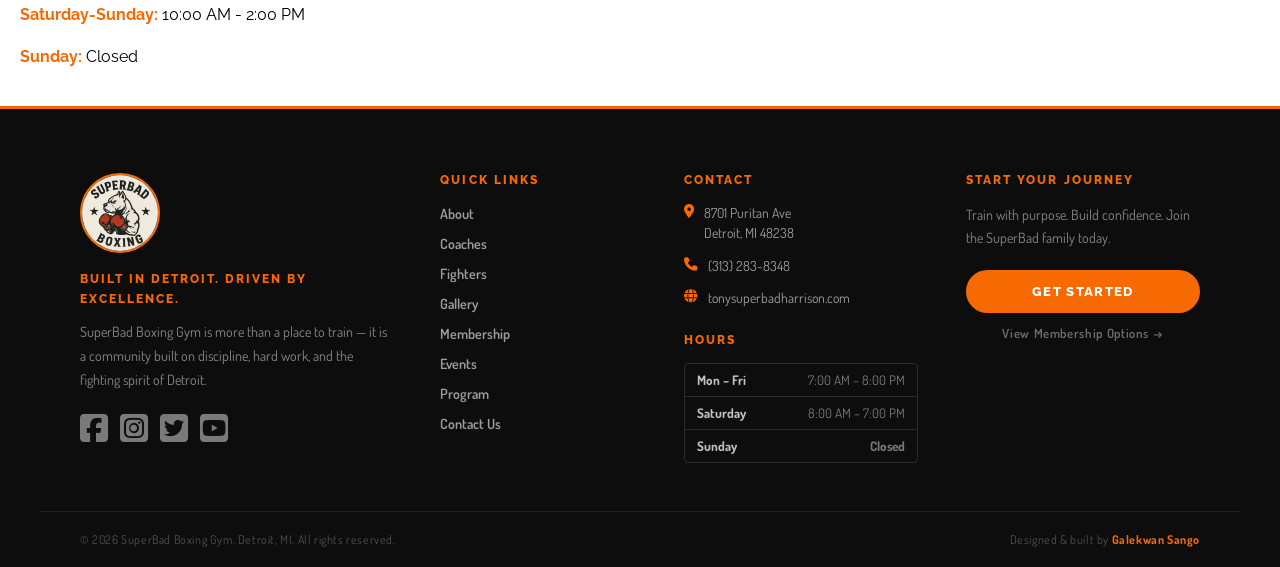
==== commit d533e576: "change contact menu" ====
--- a/index.html
+++ b/index.html
@@ -71,7 +71,7 @@
                     <li class="nav-items"><a href="./Pages/events.html">Events</a></li>
                     <li class="nav-items"><a href="./Pages/program.html">Program</a></li>
                     <li class="nav-items"><a href="./Pages/tribute.html">Tribute</a></li>
-                    <li class="nav-items"><a href="./Pages/contact-us.html">Contact Us</a></li>
+                    <li class="nav-items"><a href="./Pages/contact-us.html">Contact us</a></li>
                 </ul>
             </nav>
         </div>
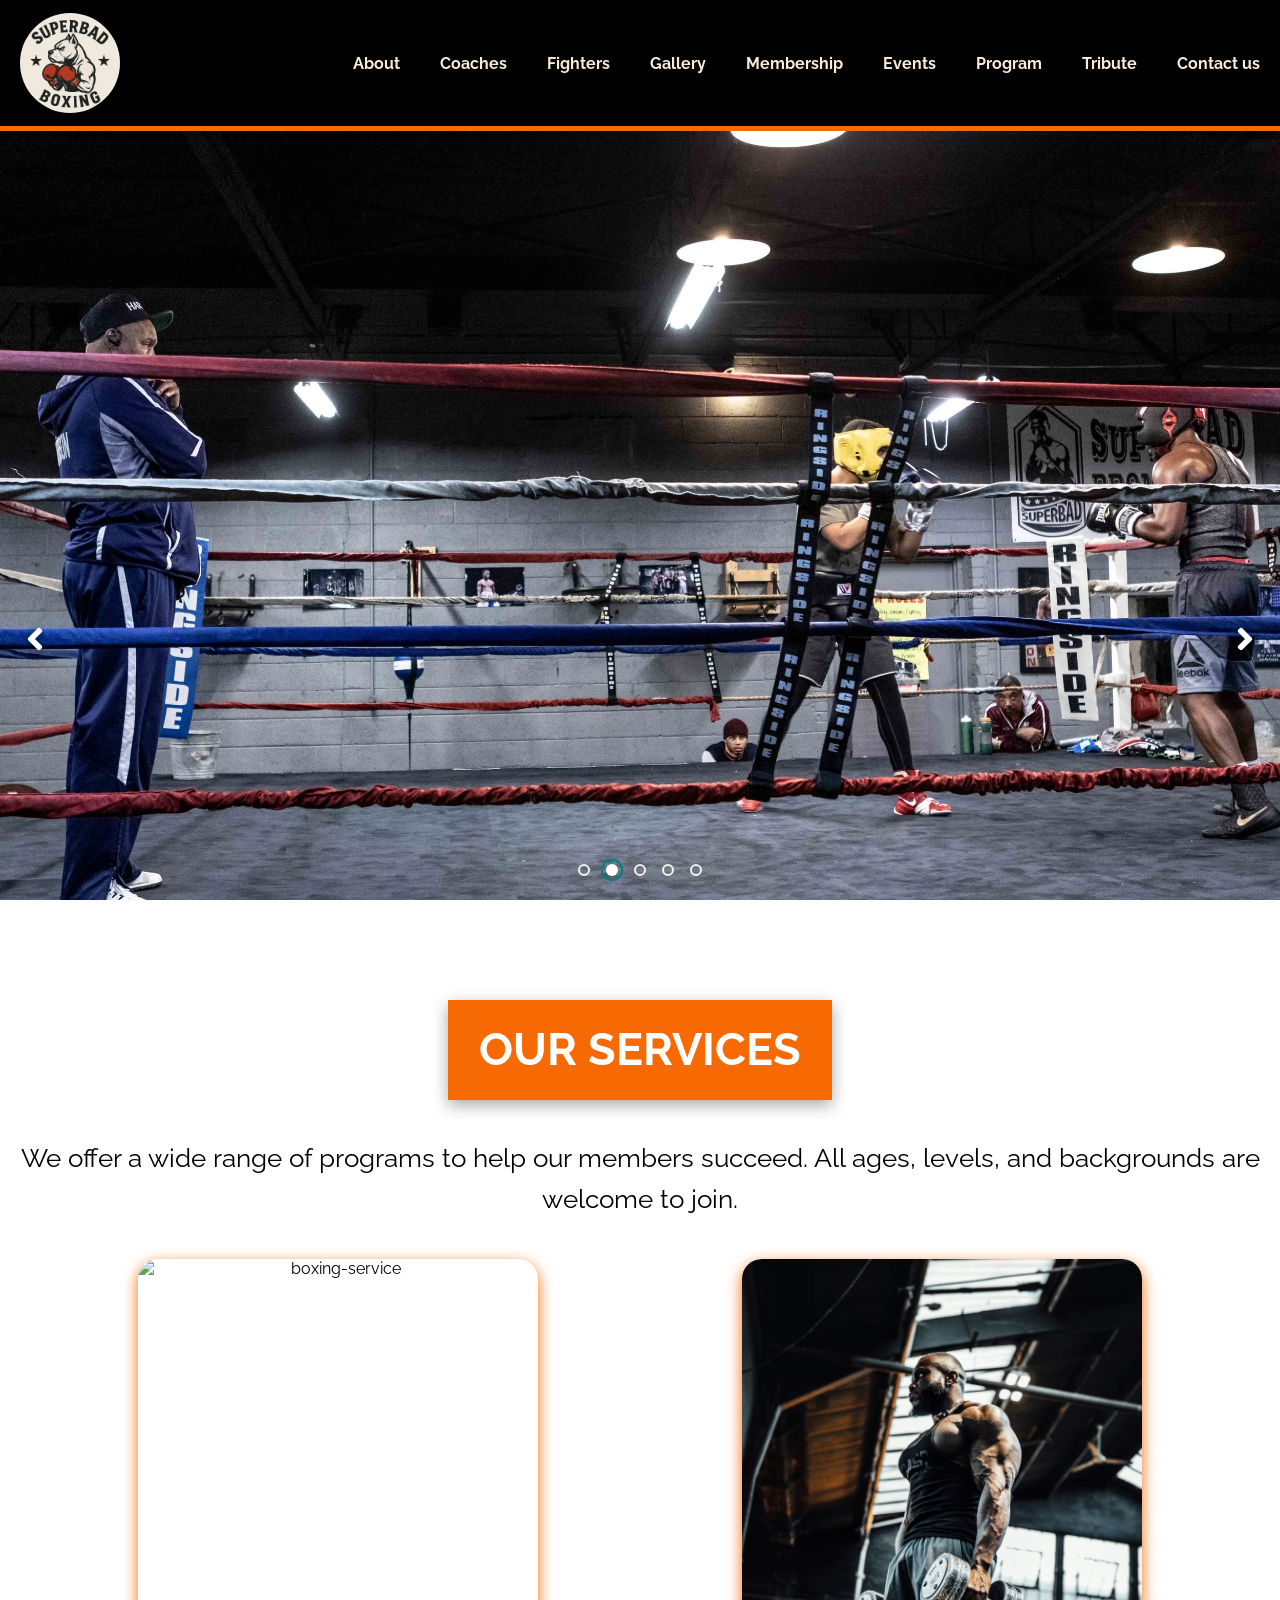
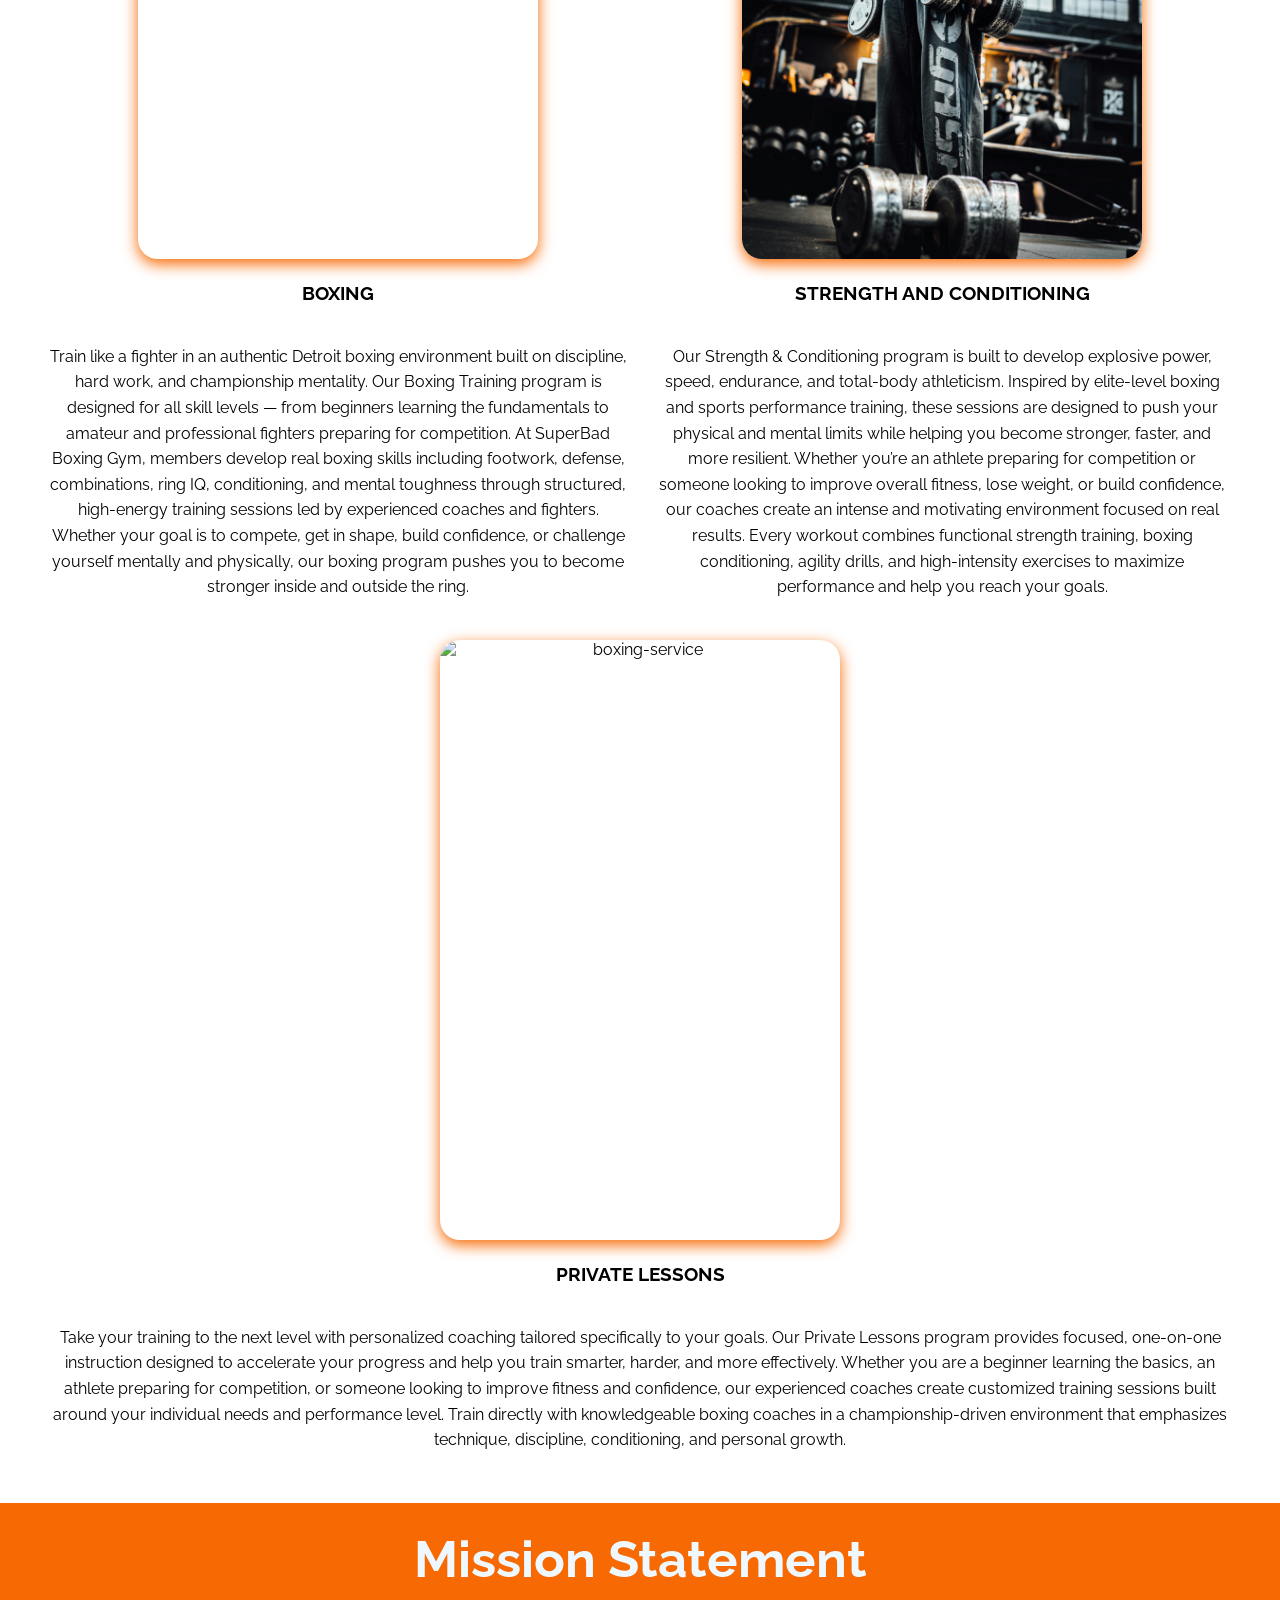
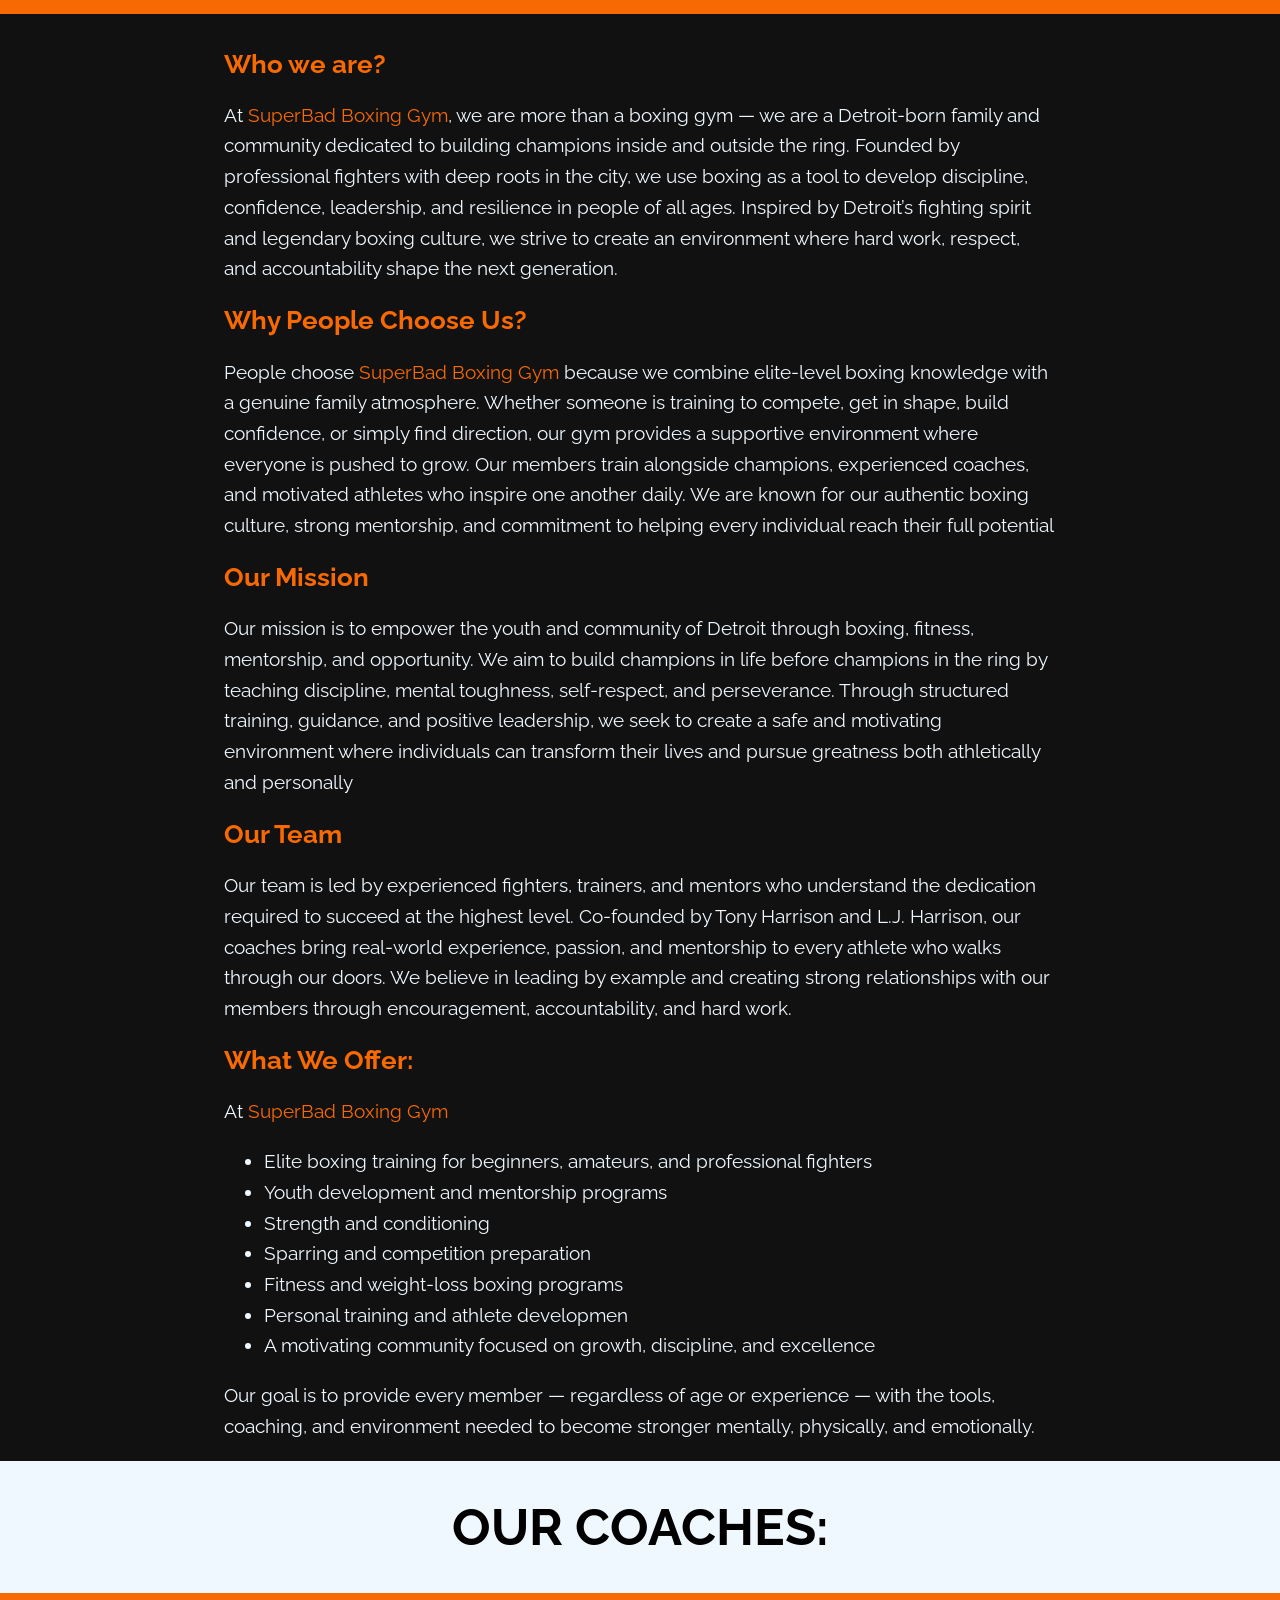
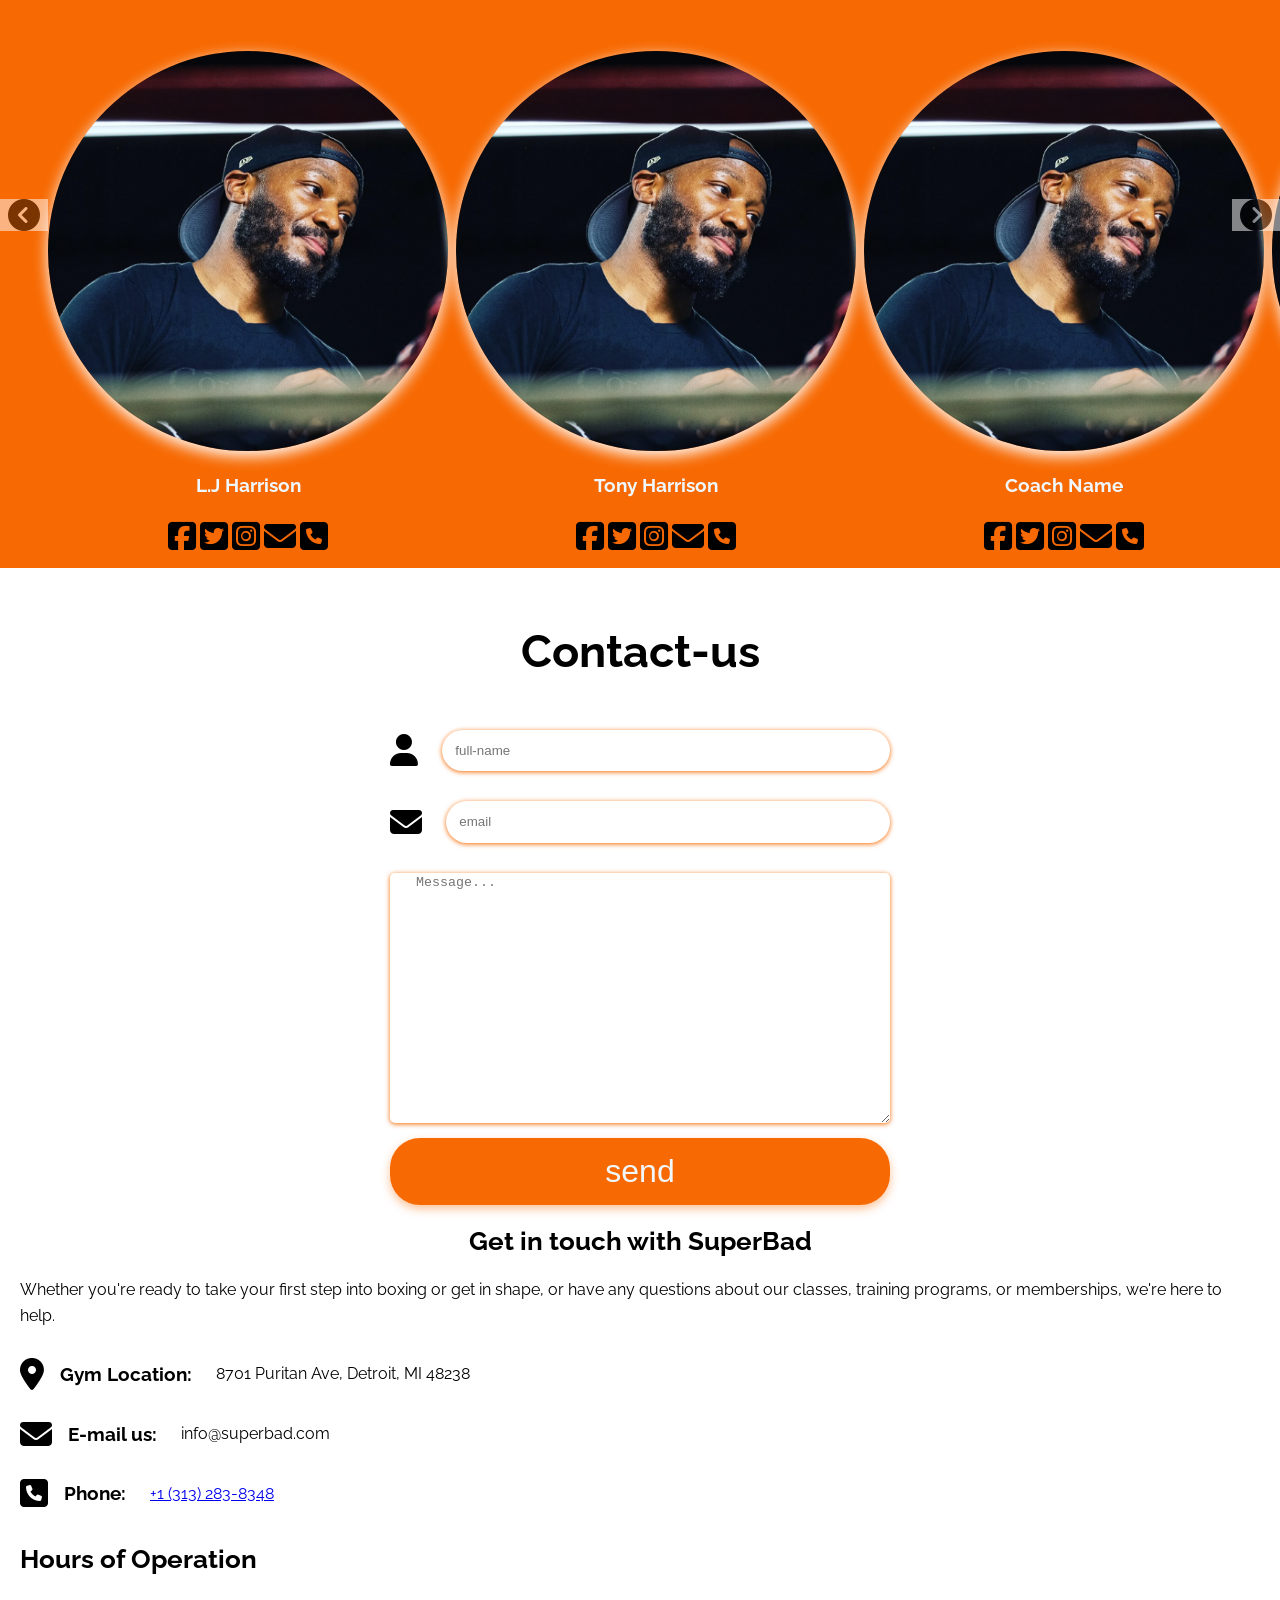
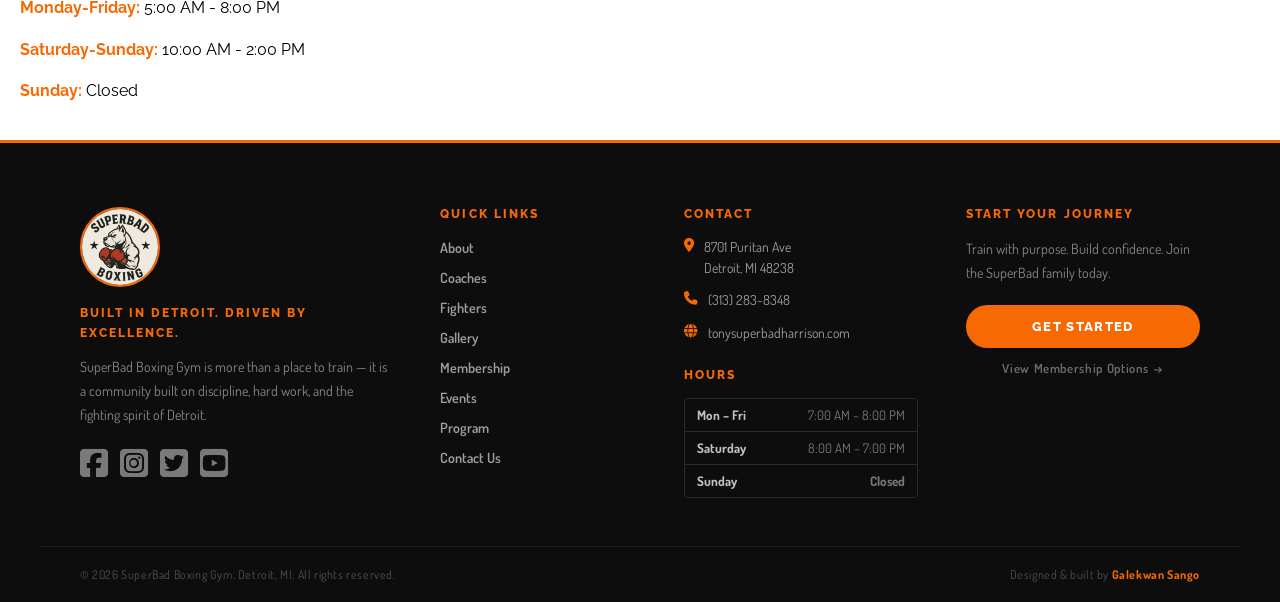
==== commit 6aa1ed13: "edit coach name in homepage" ====
--- a/index.html
+++ b/index.html
@@ -277,7 +277,7 @@
                     <!-- carousel slide -->
                     <div class="coach-items">
                         <img src="./Media/LJ-profile-img.png" class="coach-img" alt="coach profile picture" />
-                        <p class="coach name">L.J Harrison</p>
+                        <p class="coach-name">L.J Harrison</p>
                         <div class="social-media-container">
                             <i class="fa-brands fa-square-facebook"></i>
                             <i class="fa-brands fa-square-twitter"></i>
@@ -288,7 +288,7 @@
                     </div>
                     <div class="coach-items">
                         <img src="./Media/LJ-profile-img.png" class="coach-img" alt="coach profile picture" />
-                        <p class="coach name">Tony Harrison</p>
+                        <p class="coach-name">Tony Harrison</p>
                         <div class="social-media-container">
                             <i class="fa-brands fa-square-facebook"></i>
                             <i class="fa-brands fa-square-twitter"></i>
@@ -299,7 +299,7 @@
                     </div>
                     <div class="coach-items">
                         <img src="./Media/LJ-profile-img.png" class="coach-img" alt="coach profile picture" />
-                        <p class="coach name">Coach Name</p>
+                        <p class="coach-name">Coach Name</p>
                         <div class="social-media-container">
                             <i class="fa-brands fa-square-facebook"></i>
                             <i class="fa-brands fa-square-twitter"></i>
@@ -310,7 +310,7 @@
                     </div>
                     <div class="coach-items">
                         <img src="./Media/LJ-profile-img.png" class="coach-img" alt="coach profile picture" />
-                        <p class="coach name">Coach Name</p>
+                        <p class="coach-name">Tony Harrison</p>
                         <div class="social-media-container">
                             <i class="fa-brands fa-square-facebook"></i>
                             <i class="fa-brands fa-square-twitter"></i>
--- a/Styles/style.css
+++ b/Styles/style.css
@@ -323,3 +323,9 @@
   box-shadow: 0 2px 6px rgba(247, 105, 2, 0.3);
   background-color: rgb(200, 78, 0); /* darker on press */
 }
+
+.coach-name {
+  font-size: clamp(1rem, 1.5vw, 2.5rem);
+  color: aliceblue;
+  font-weight: bolder;
+}
--- a/Styles/services.css
+++ b/Styles/services.css
@@ -57,6 +57,7 @@
 
 .service-name {
   font-weight: bolder;
+  font-size: clamp(1rem, 1.5vw, 2rem);
 }
 
 .service-img-container {
--- a/Styles/coaches.css
+++ b/Styles/coaches.css
@@ -14,7 +14,7 @@
 .fa-solid:hover {
   cursor: pointer;
   color: aliceblue;
-  text-decoration: underline double;
+  /* text-decoration: underline double; */
 }
 .fa-brands:hover {
   cursor: pointer;
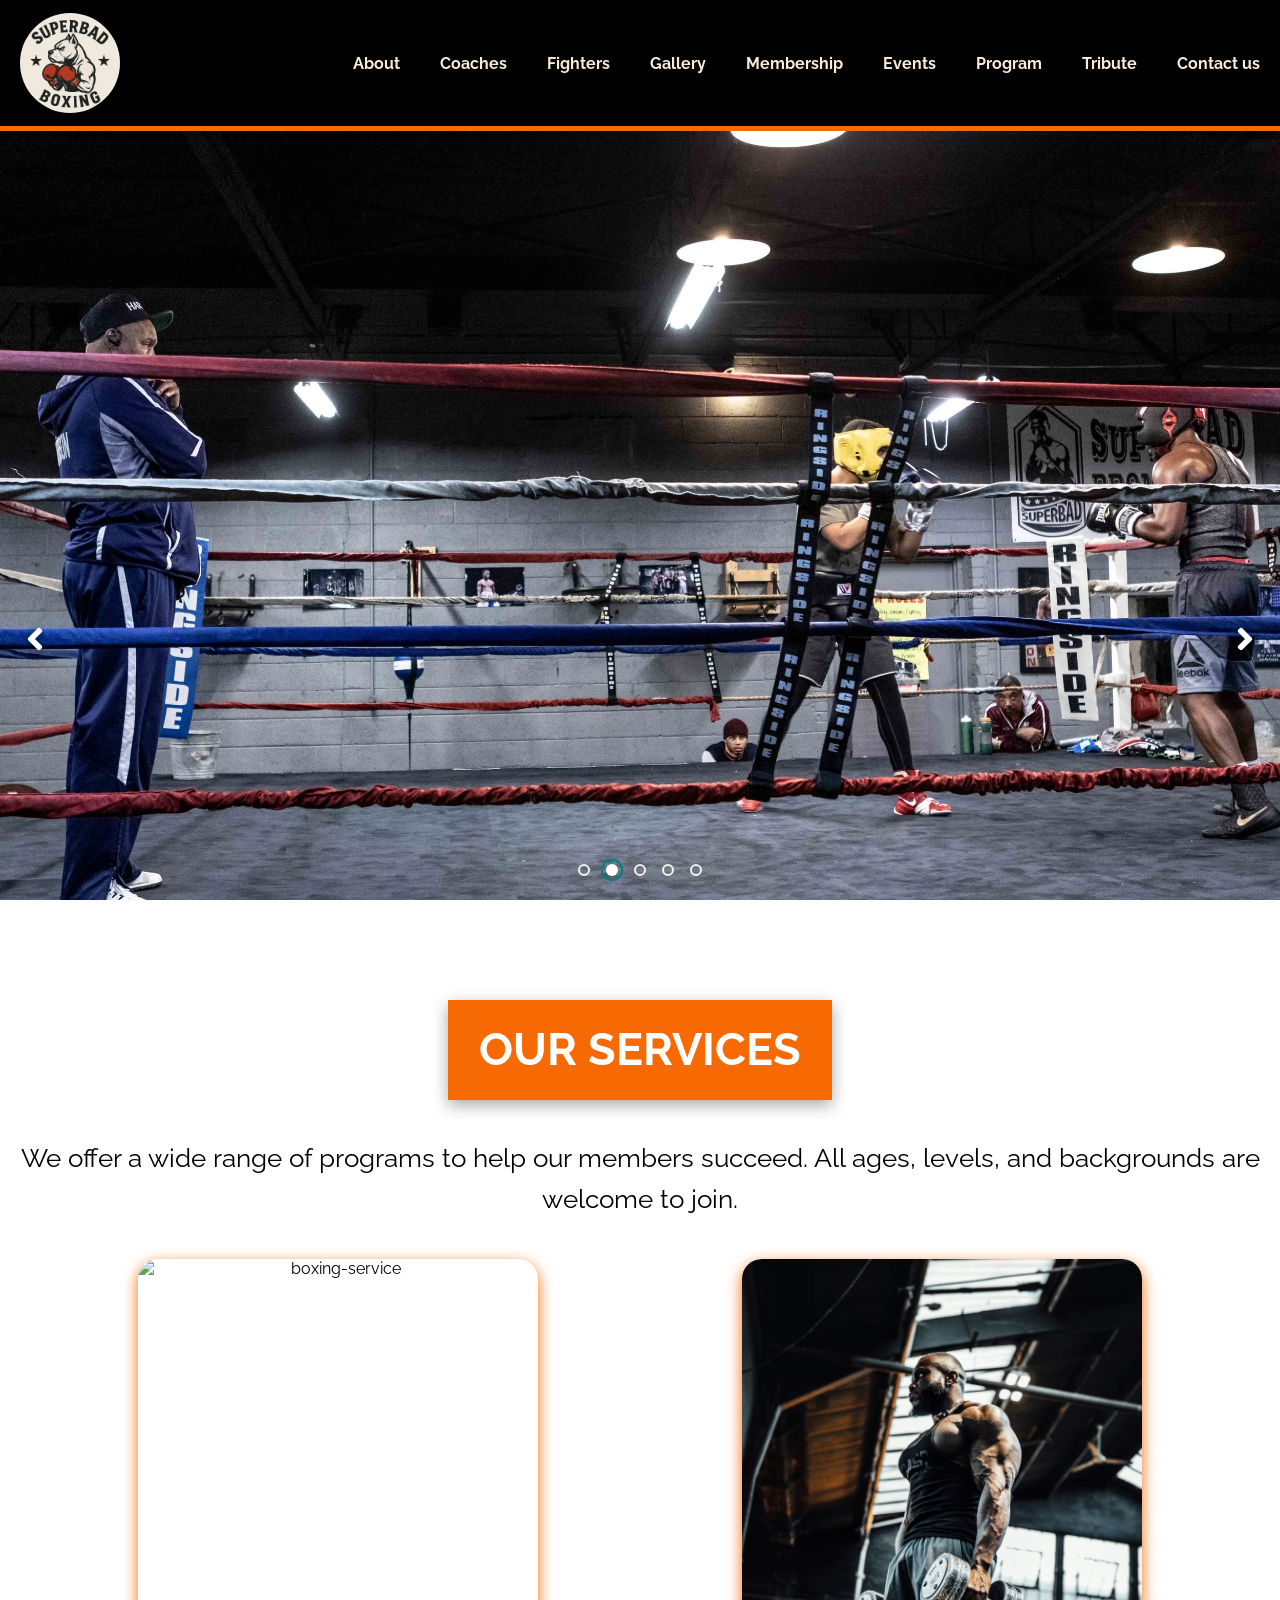
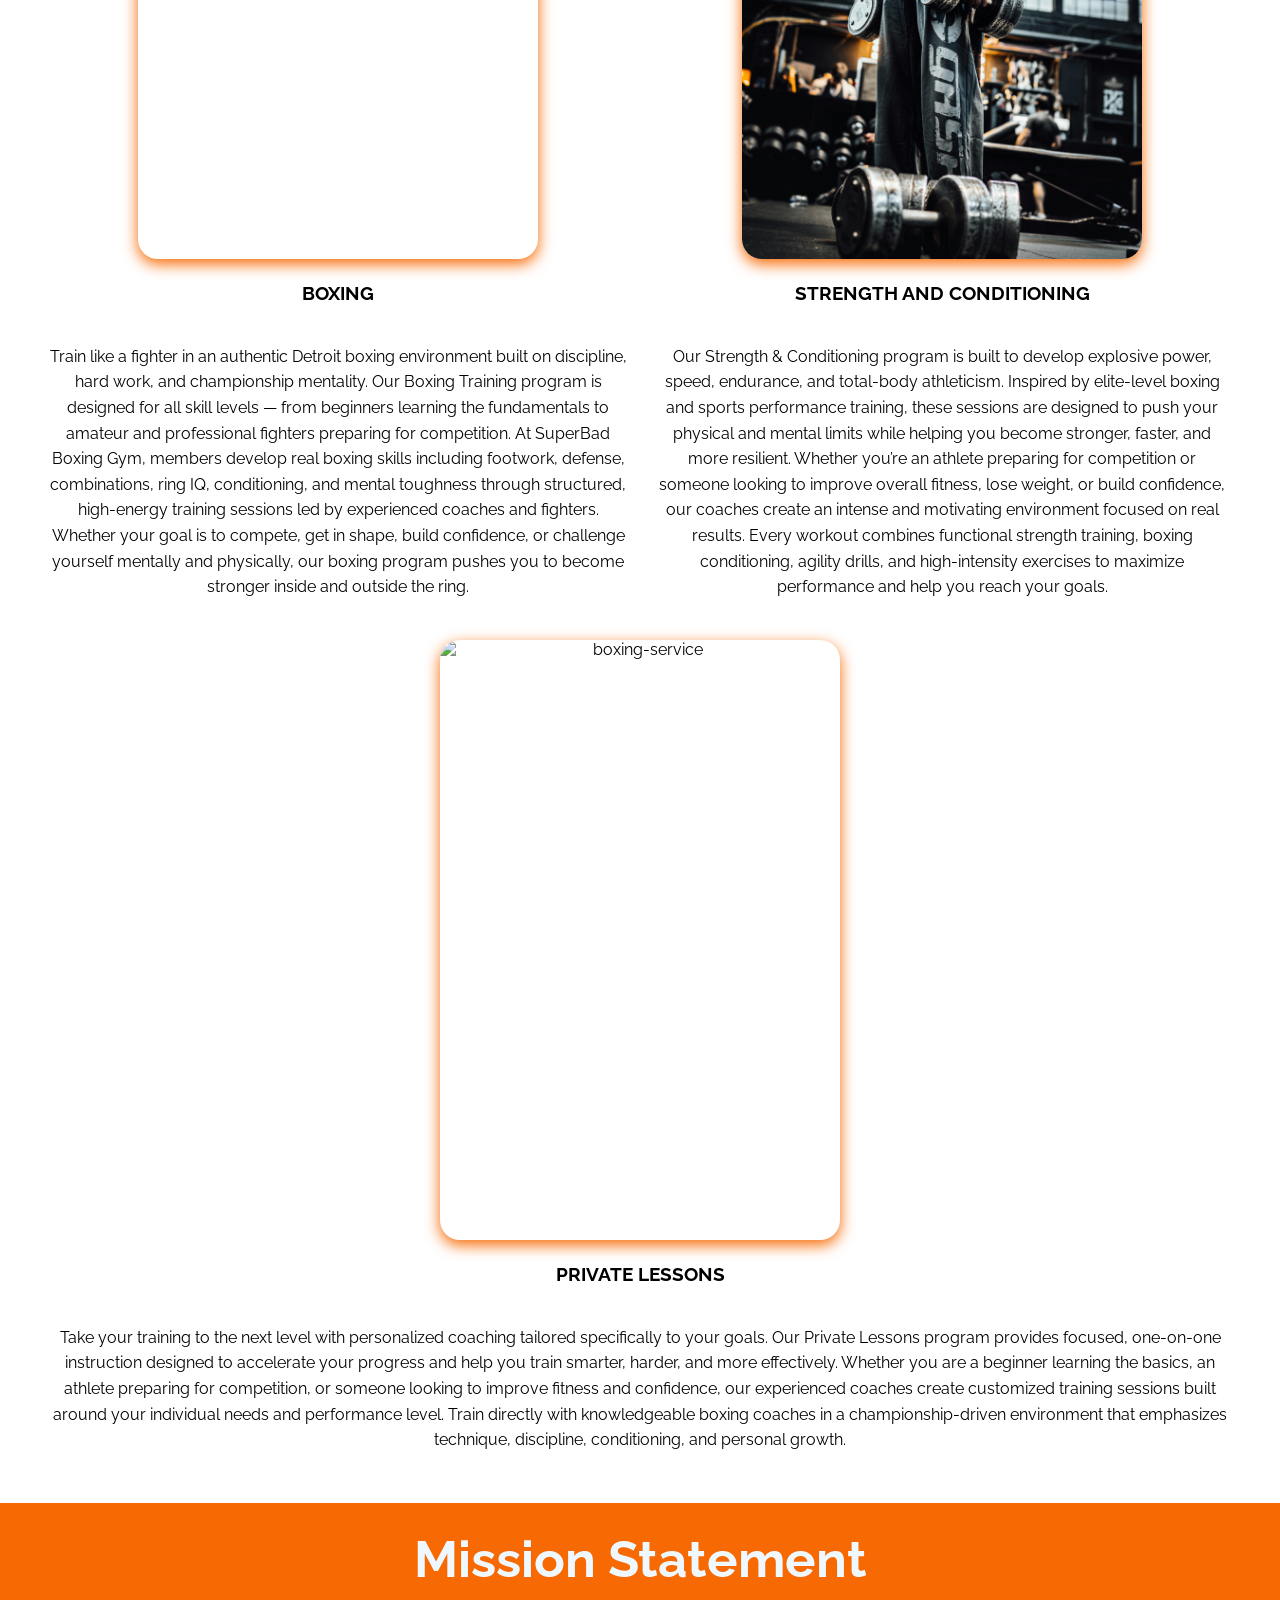
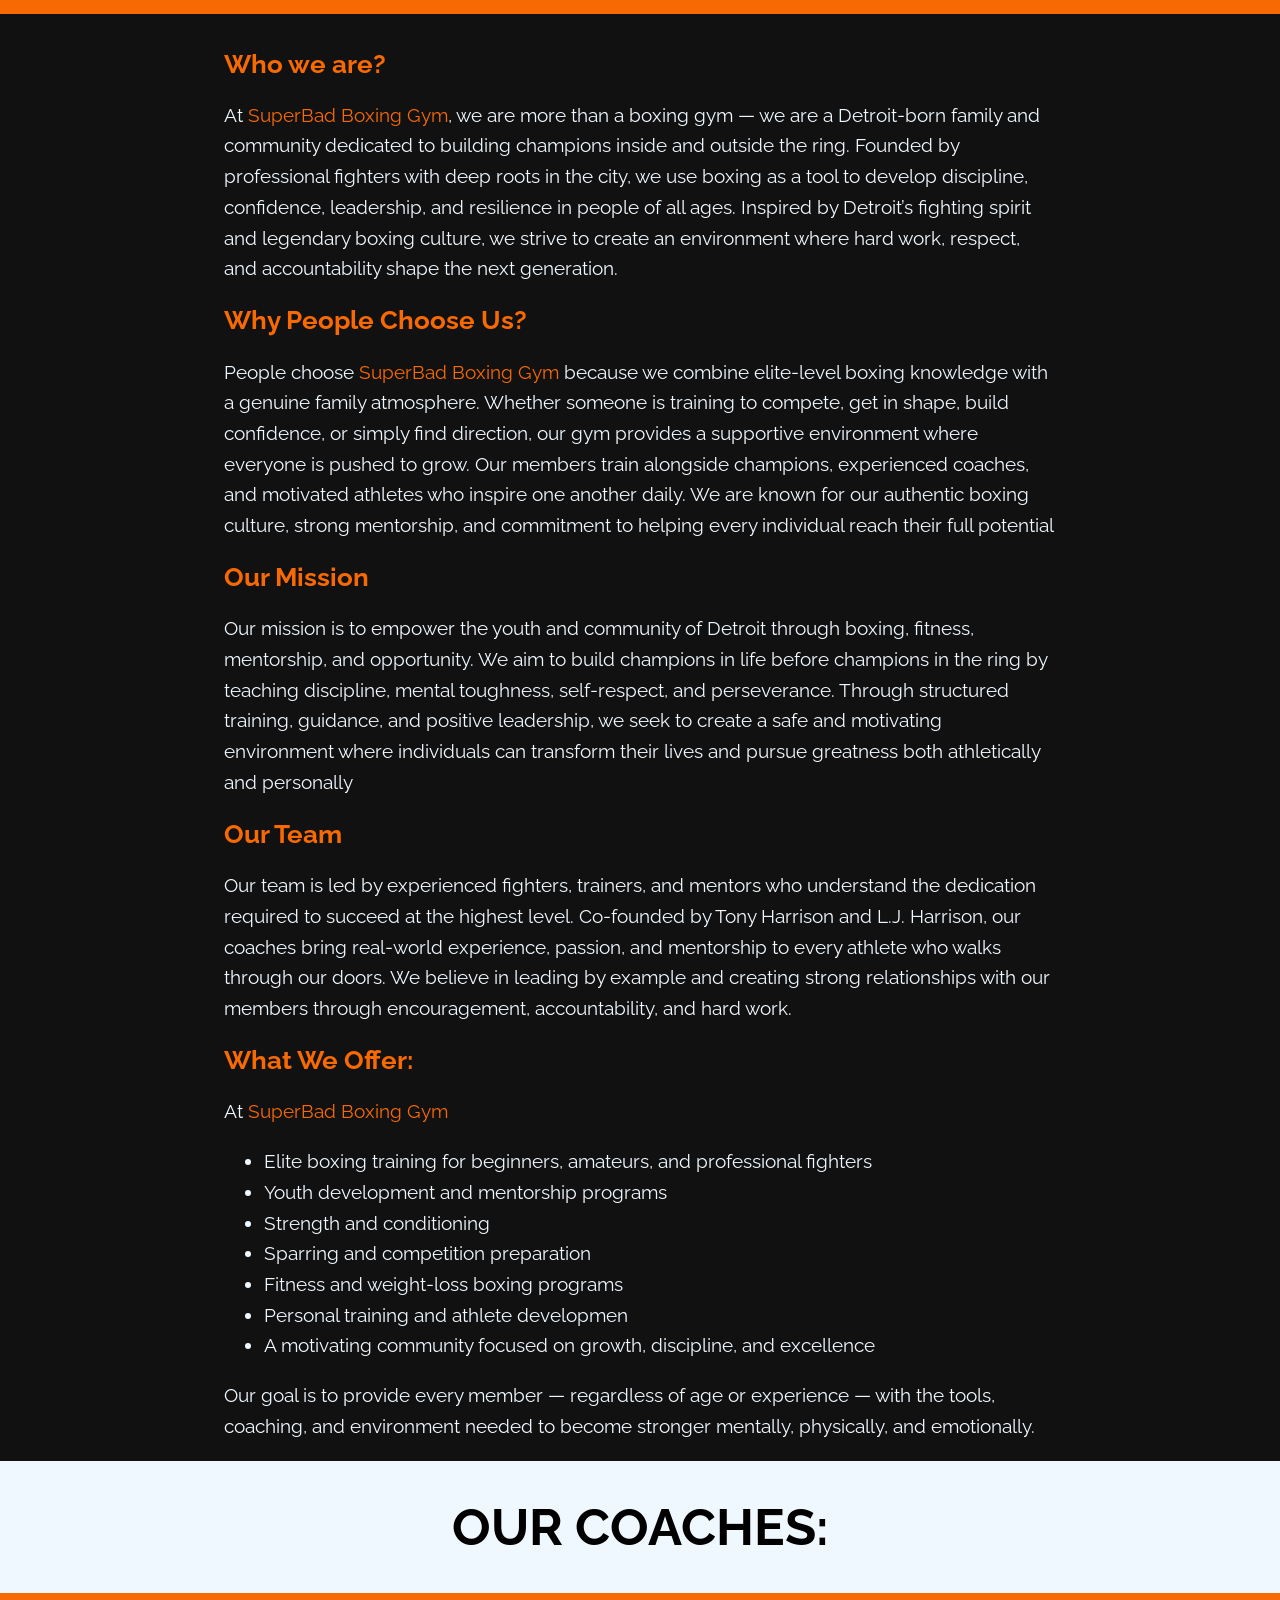
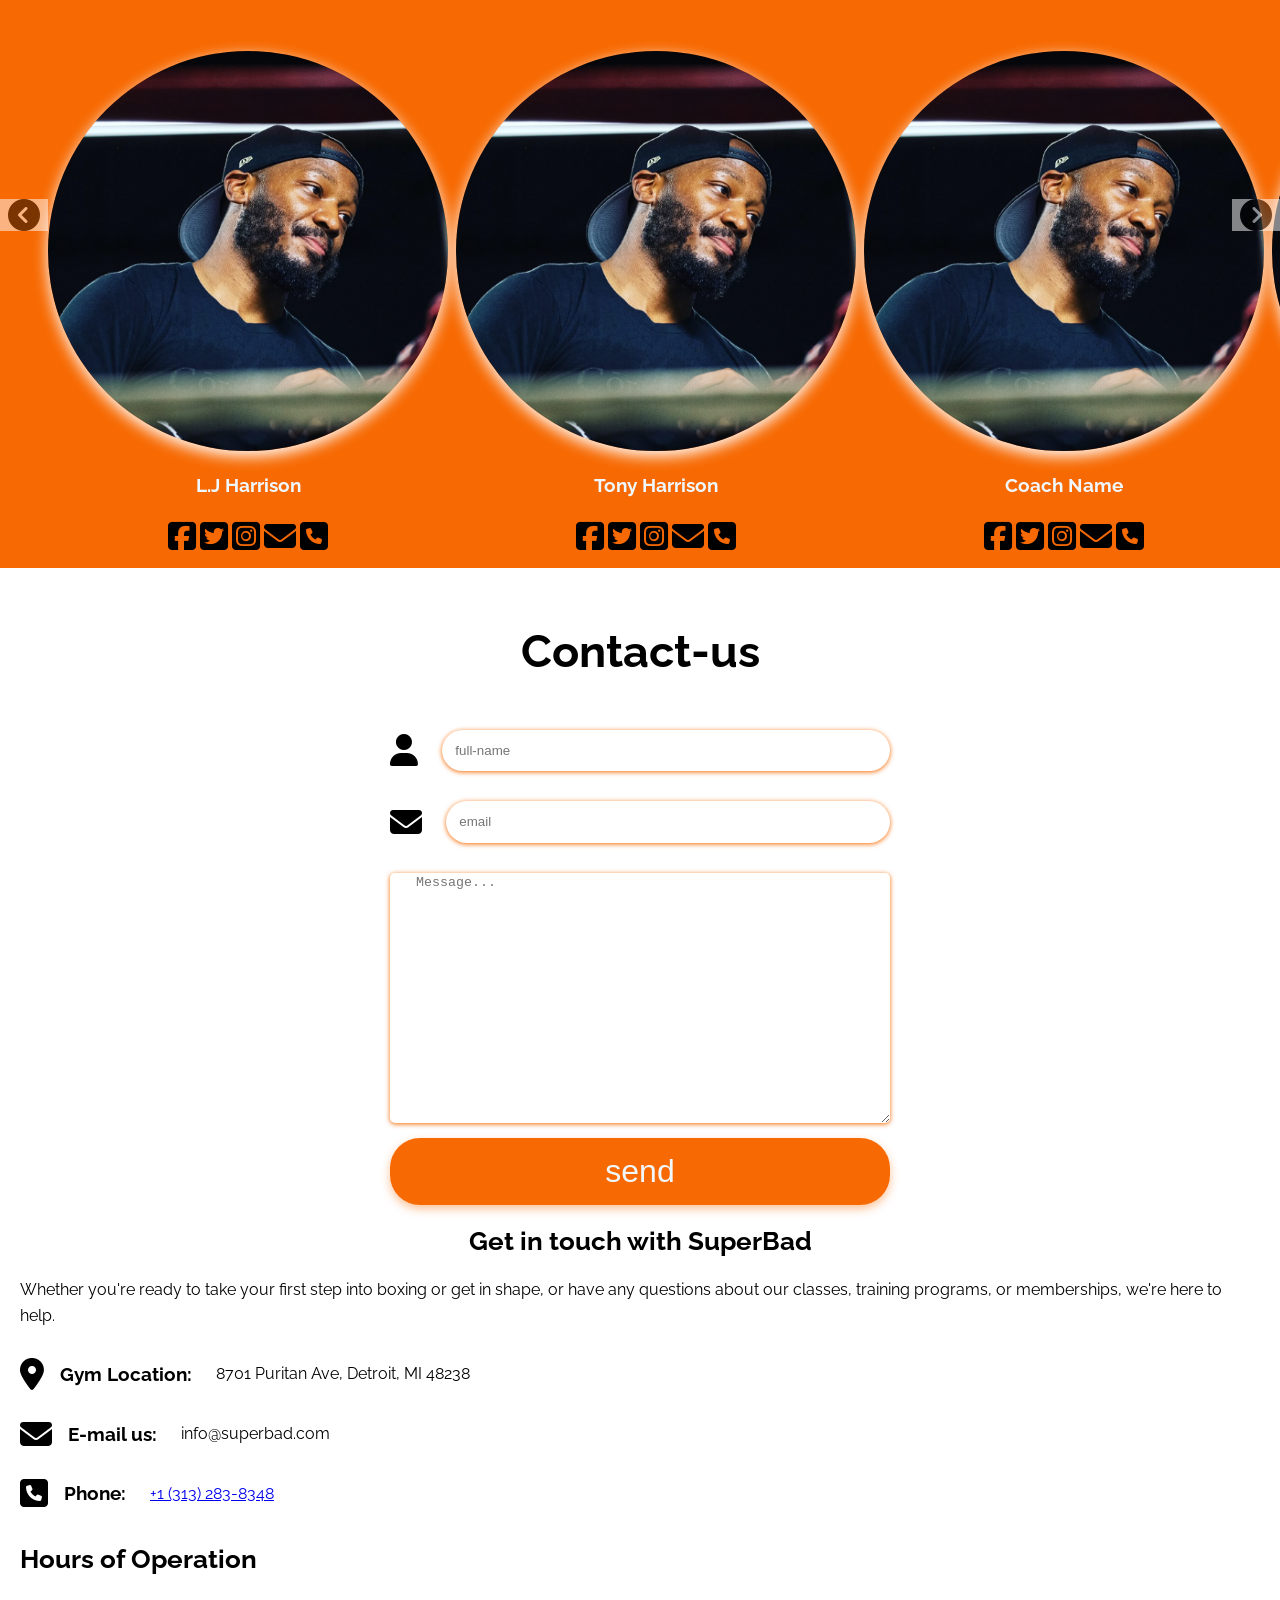
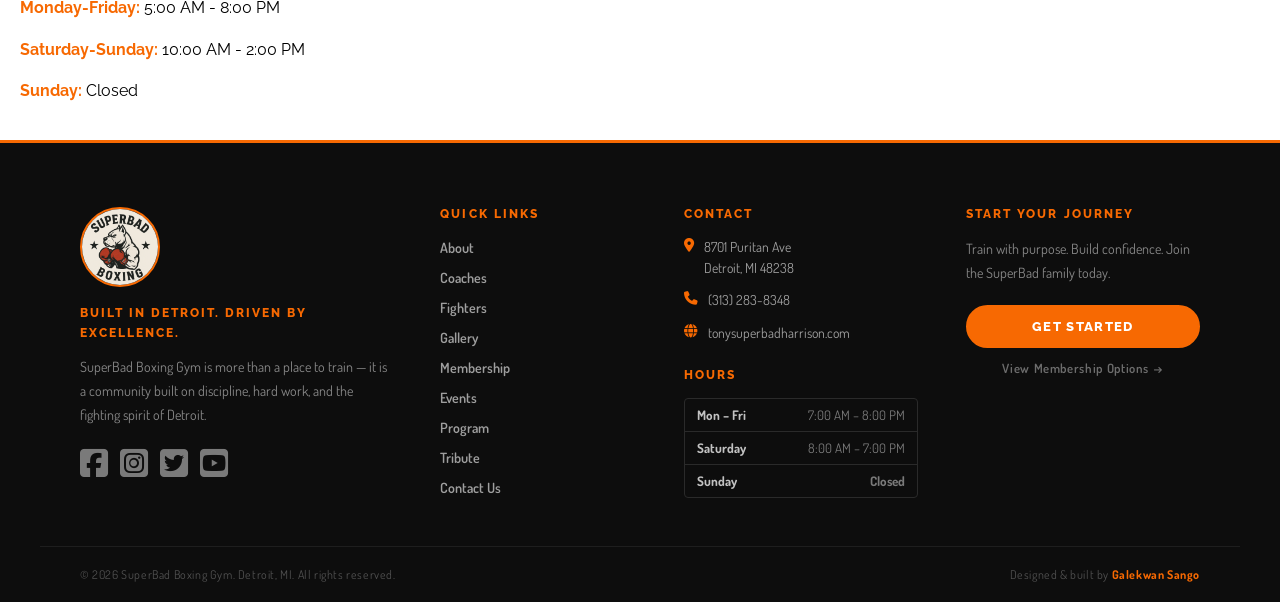
==== commit 4a680b9e: "fixed footer in all pages" ====
--- a/index.html
+++ b/index.html
@@ -433,14 +433,15 @@
                     <div class="sf-col">
                         <h3 class="sf-col-title">Quick Links</h3>
                         <ul class="sf-links">
-                            <li><a href="./about.html">About</a></li>
-                            <li><a href="./coaches.html">Coaches</a></li>
-                            <li><a href="./fighters.html">Fighters</a></li>
-                            <li><a href="./gallery.html">Gallery</a></li>
-                            <li><a href="./membership.html">Membership</a></li>
-                            <li><a href="./events.html">Events</a></li>
-                            <li><a href="./program.html">Program</a></li>
-                            <li><a href="./contact-us.html">Contact Us</a></li>
+                            <li><a href="/Pages/about.html">About</a></li>
+                            <li><a href="/Pages/coaches.html">Coaches</a></li>
+                            <li><a href="/Pages/fighters.html">Fighters</a></li>
+                            <li><a href="/Pages/gallery.html">Gallery</a></li>
+                            <li><a href="/Pages/membership.html">Membership</a></li>
+                            <li><a href="/Pages/events.html">Events</a></li>
+                            <li><a href="./Pages/program.html">Program</a></li>
+                            <li><a href="./Pages/tribute.html">Tribute</a></li>
+                            <li><a href="./Pages/contact-us.html">Contact Us</a></li>
                         </ul>
                     </div>
 
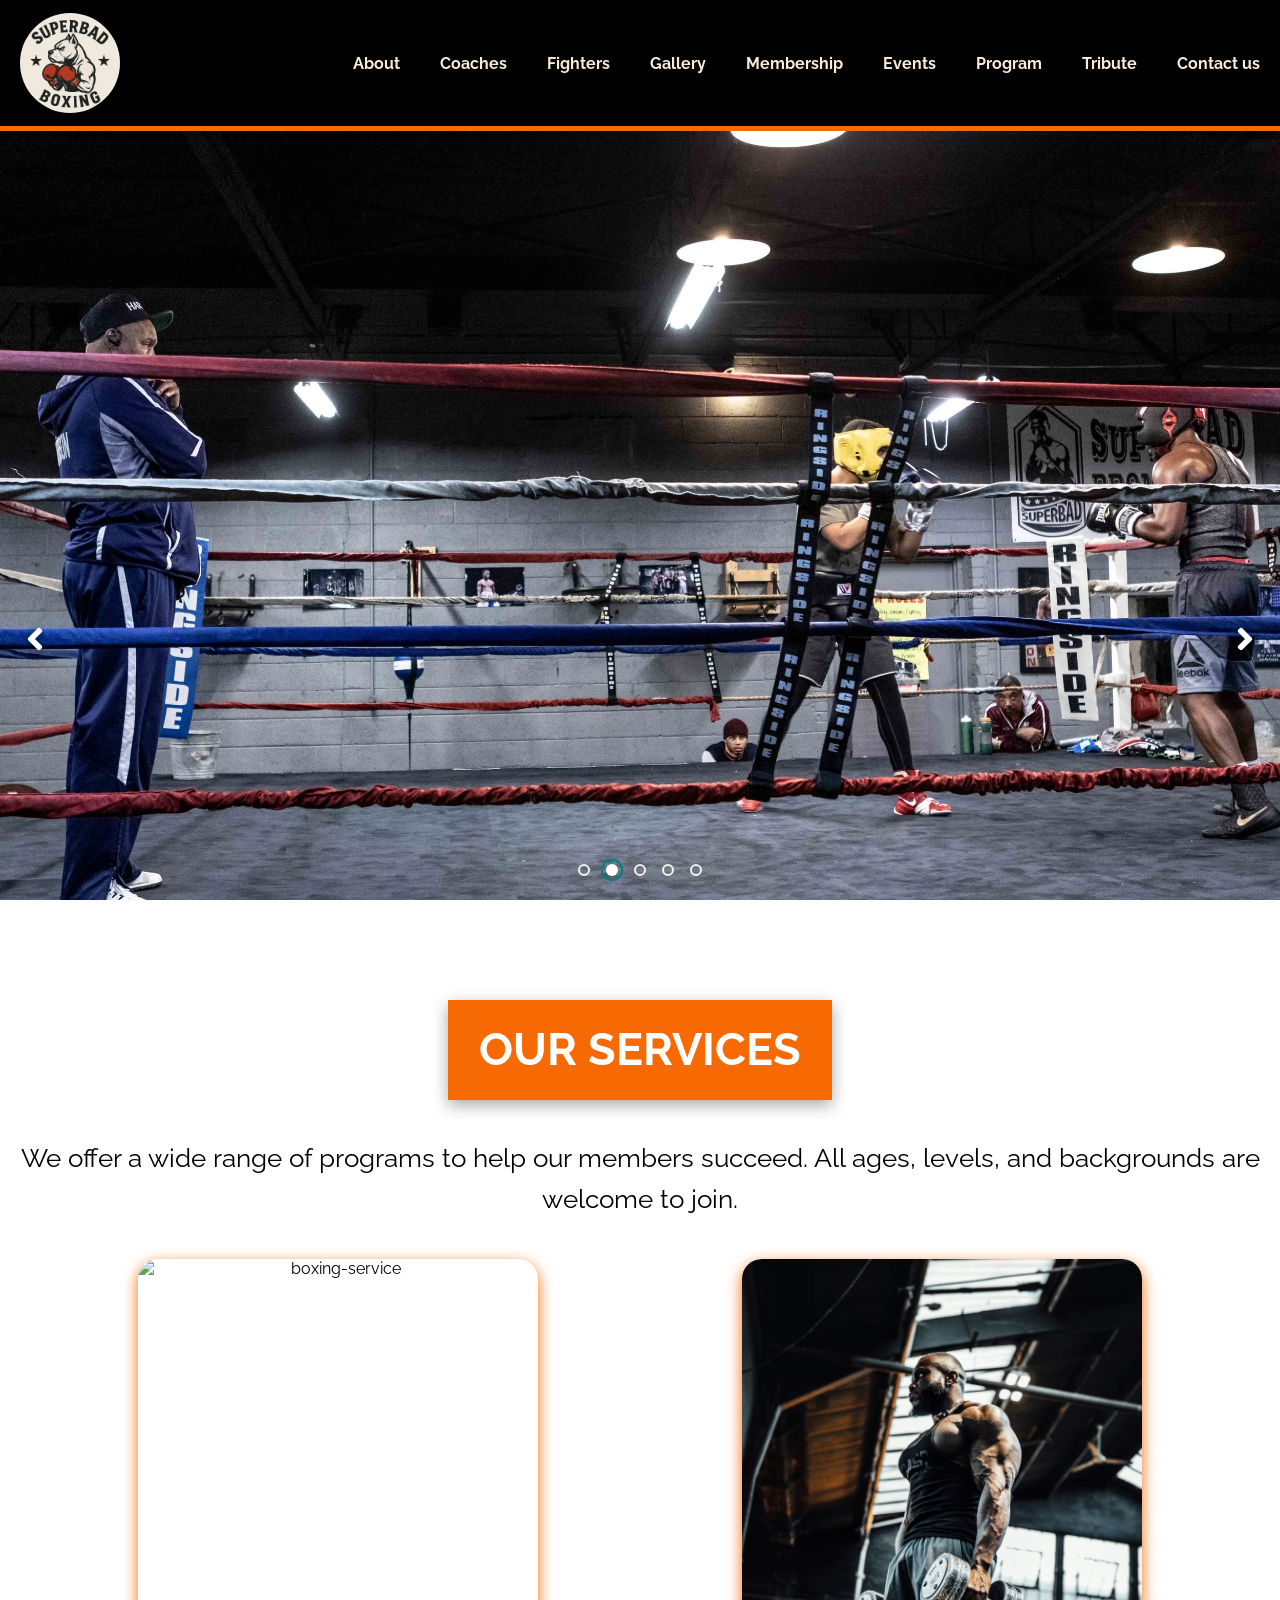
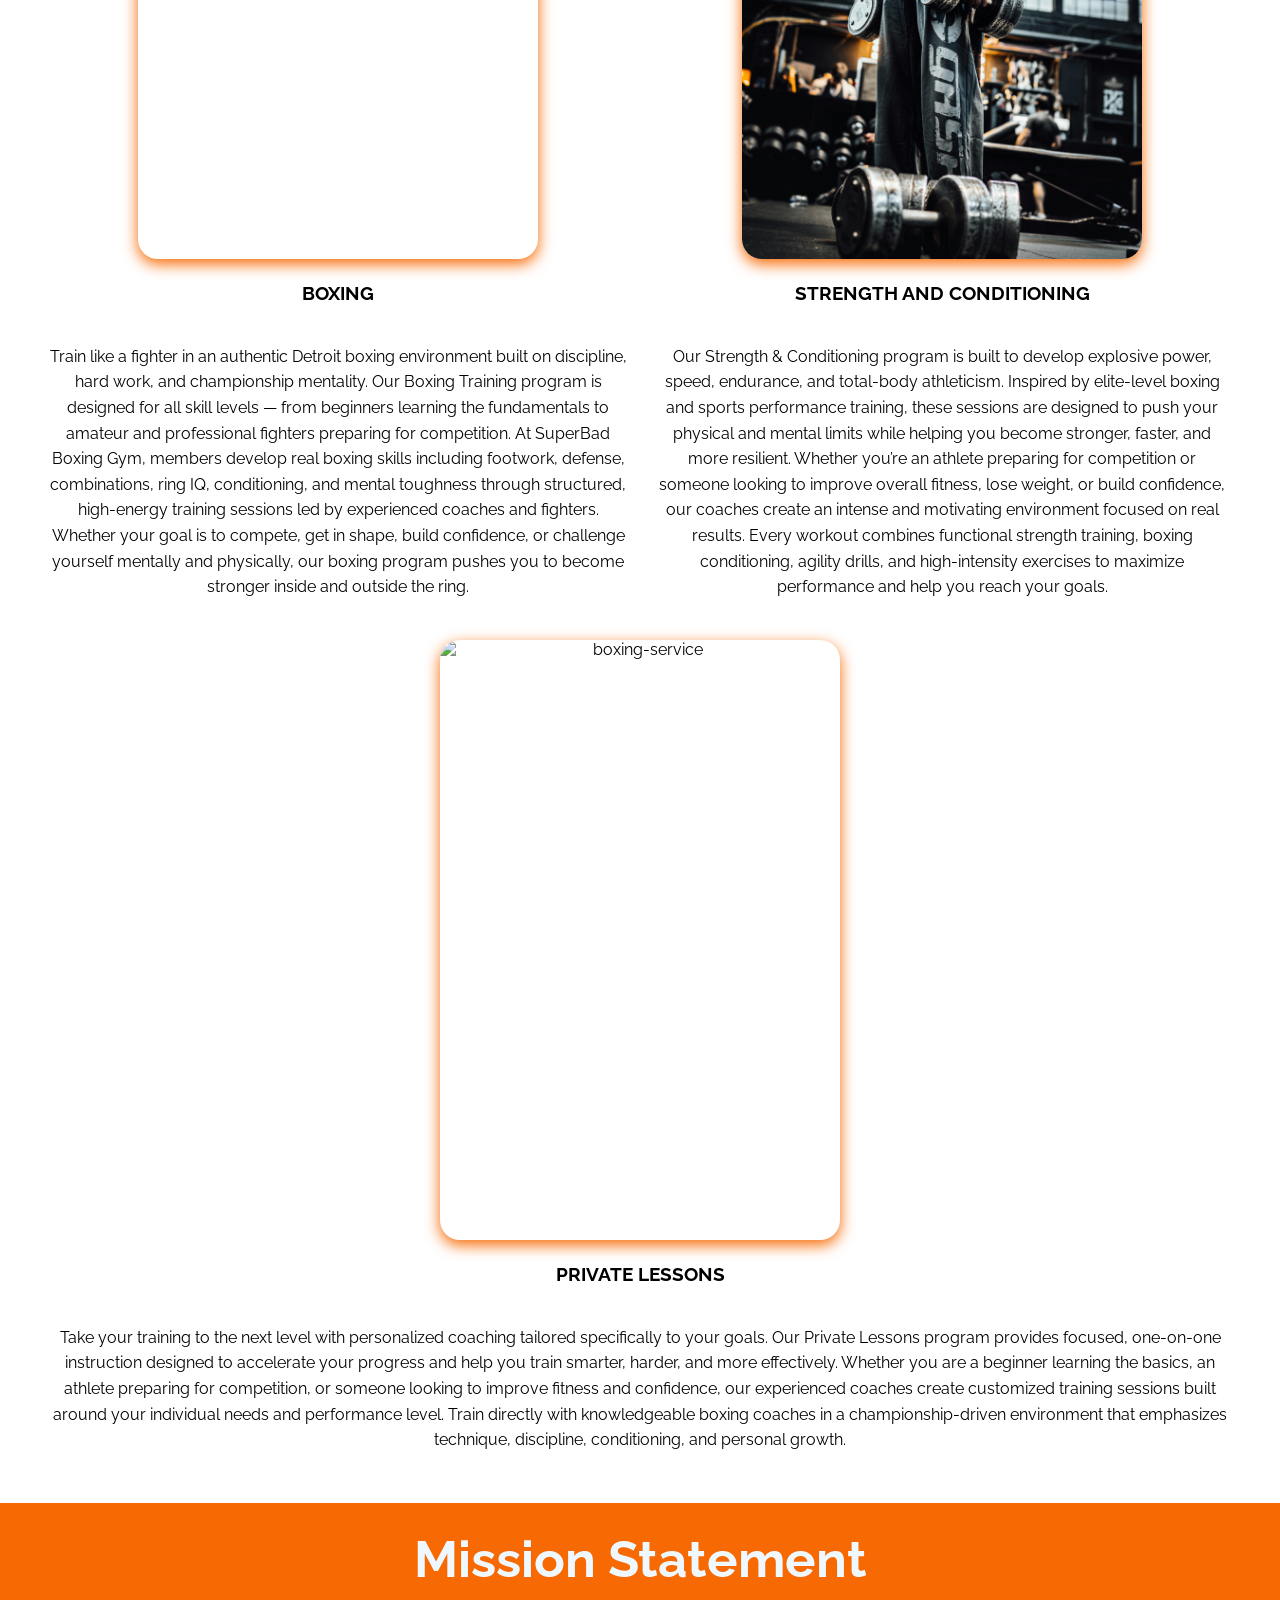
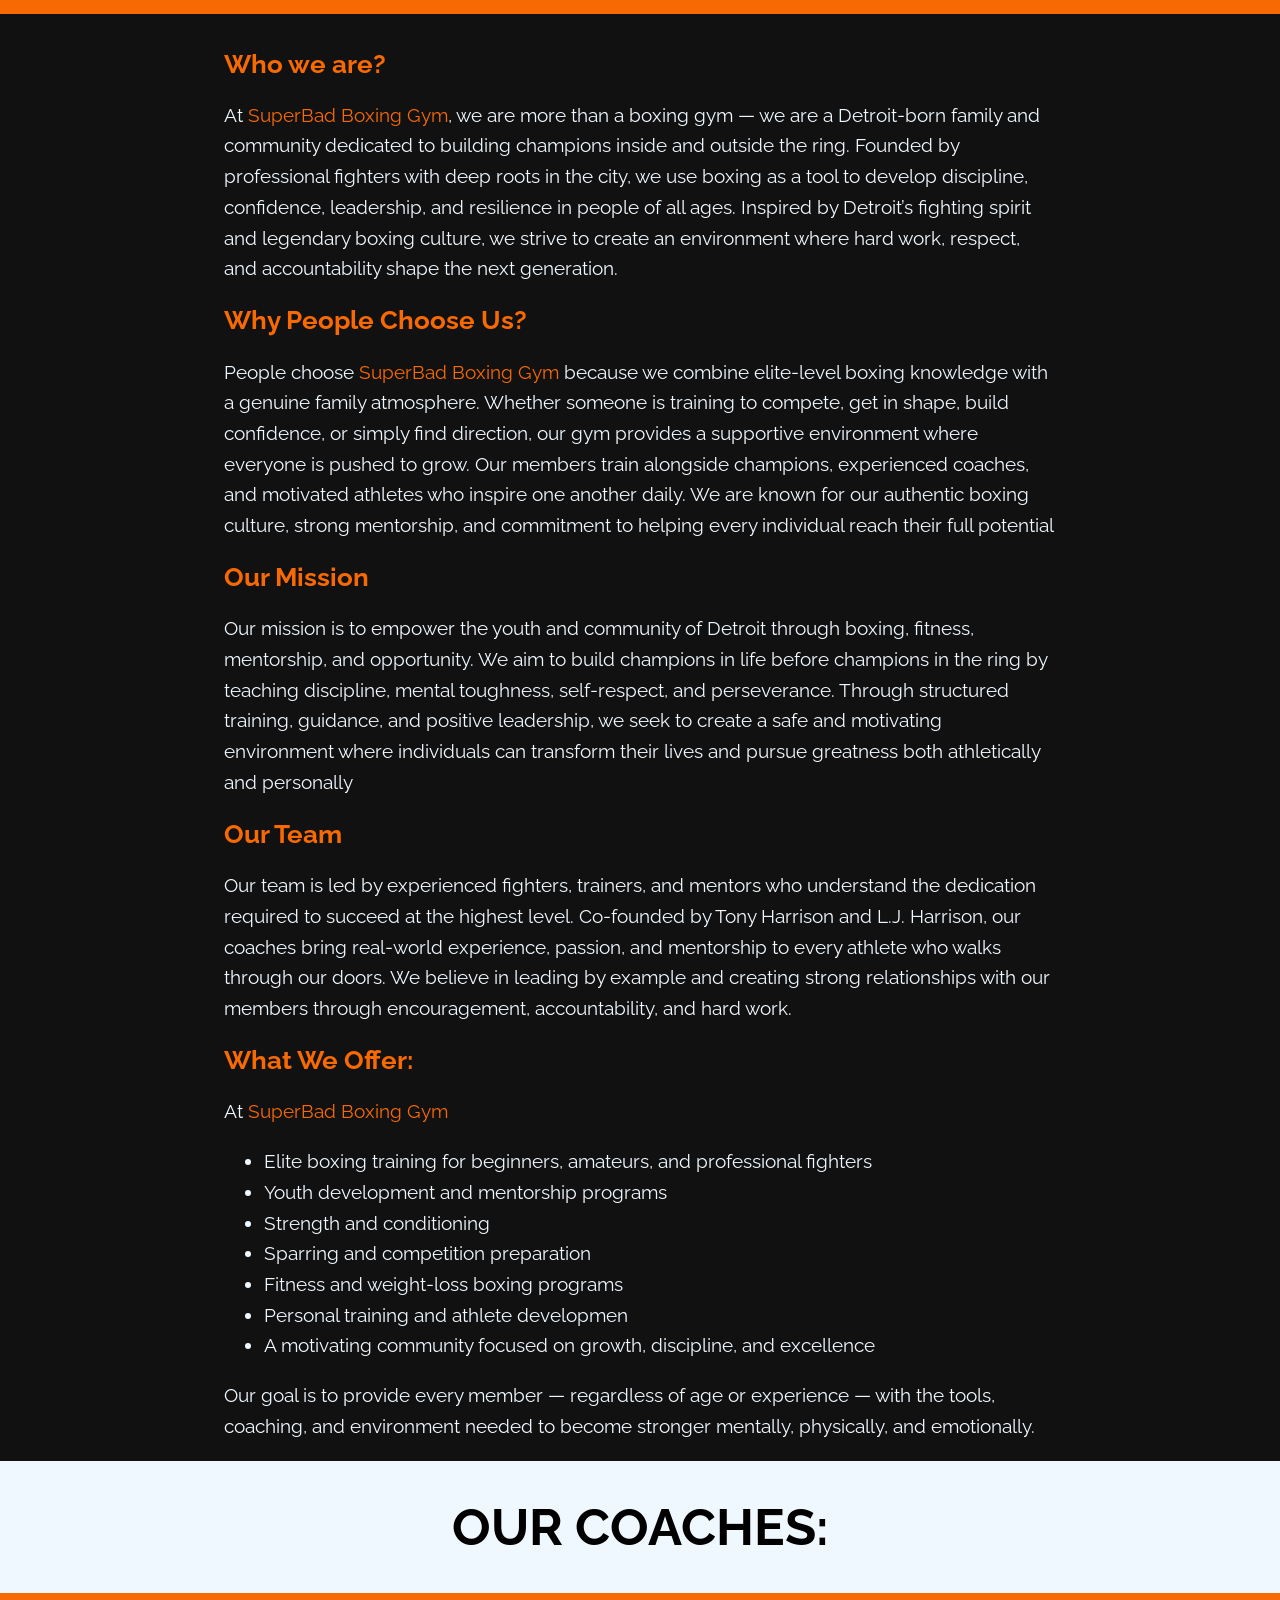
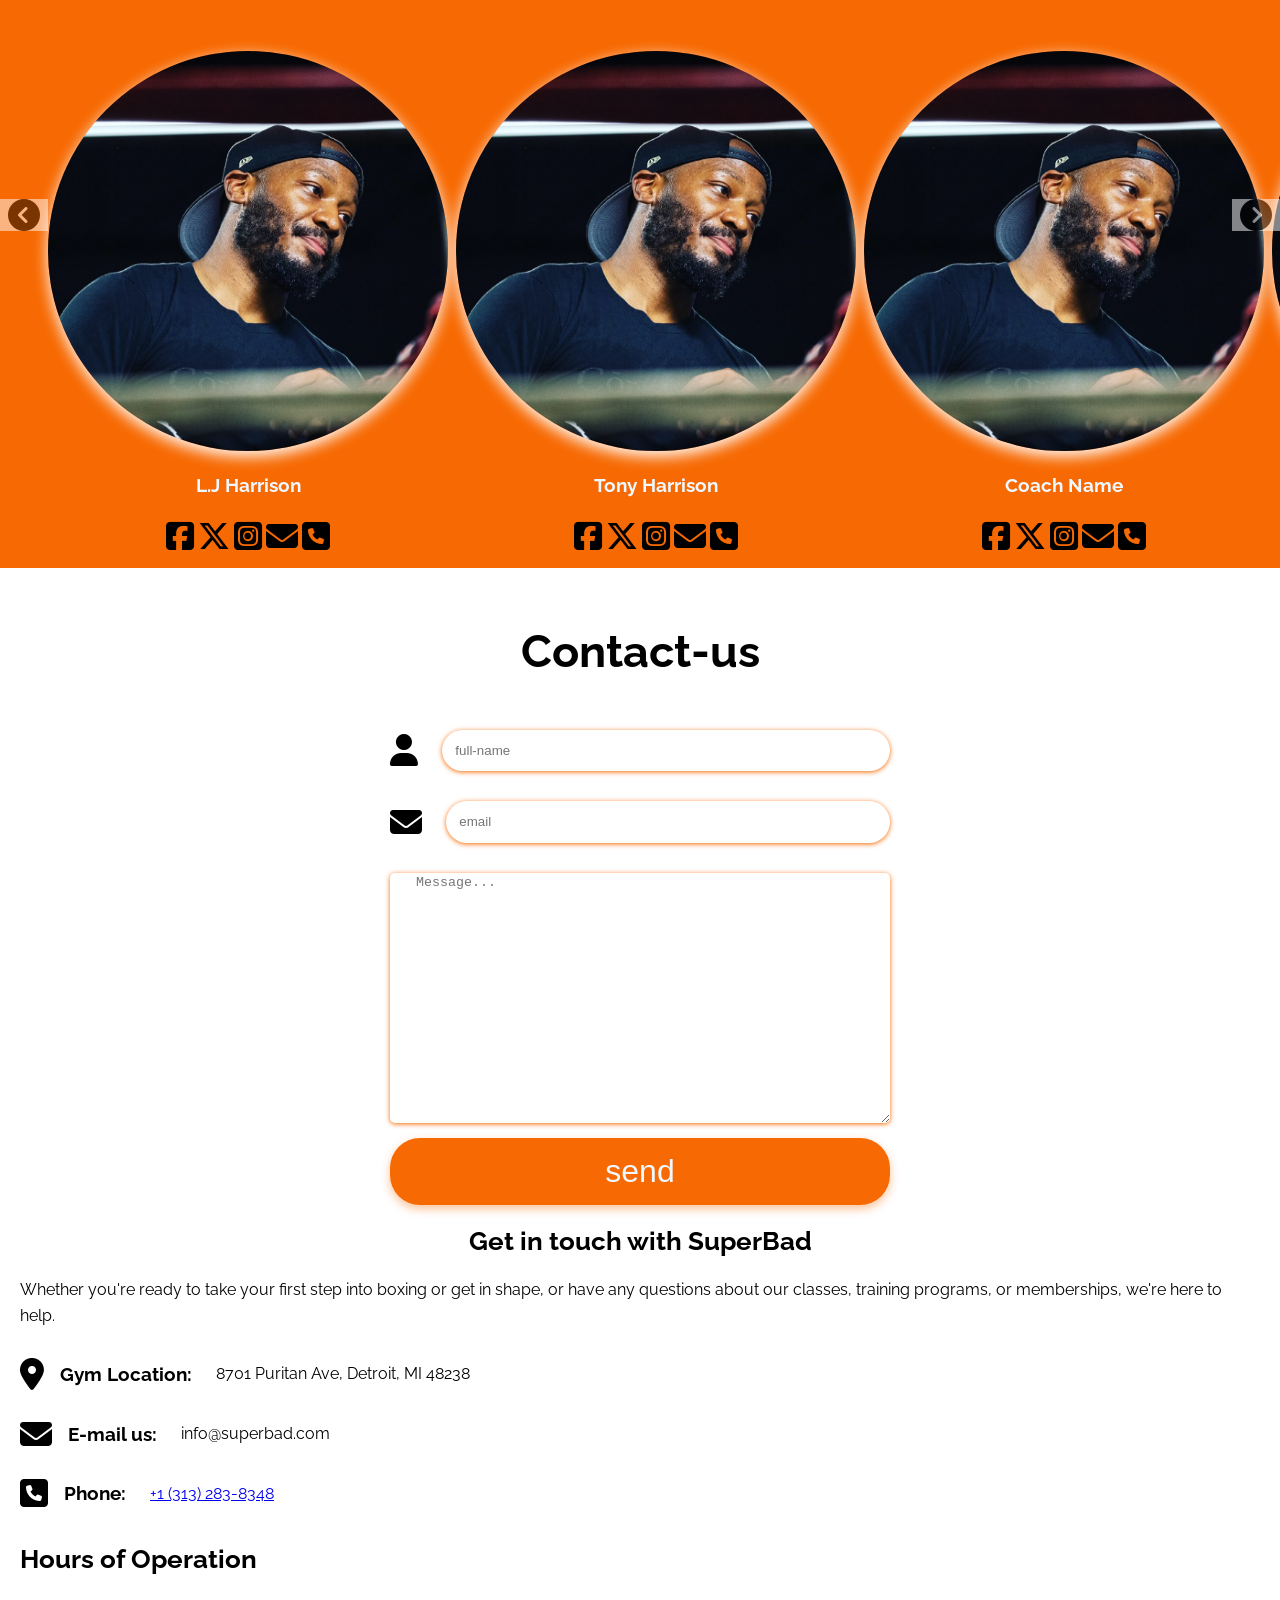
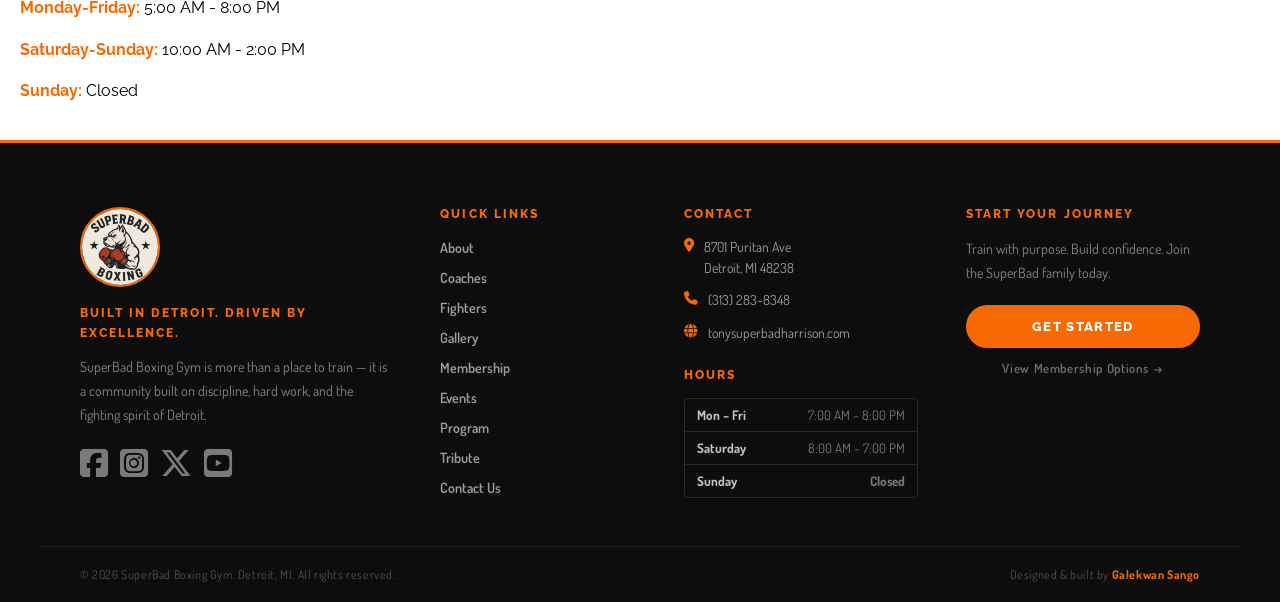
==== commit dfa6d8aa: "change old twitter icon to new x icon" ====
--- a/index.html
+++ b/index.html
@@ -280,7 +280,7 @@
                         <p class="coach-name">L.J Harrison</p>
                         <div class="social-media-container">
                             <i class="fa-brands fa-square-facebook"></i>
-                            <i class="fa-brands fa-square-twitter"></i>
+                            <i class="fa-brands fa-x-twitter"></i>
                             <i class="fa-brands fa-square-instagram"></i>
                             <i class="fa-solid fa-envelope"></i>
                             <i class="fa-solid fa-square-phone"></i>
@@ -291,7 +291,7 @@
                         <p class="coach-name">Tony Harrison</p>
                         <div class="social-media-container">
                             <i class="fa-brands fa-square-facebook"></i>
-                            <i class="fa-brands fa-square-twitter"></i>
+                            <i class="fa-brands fa-x-twitter"></i>
                             <i class="fa-brands fa-square-instagram"></i>
                             <i class="fa-solid fa-envelope"></i>
                             <i class="fa-solid fa-square-phone"></i>
@@ -302,7 +302,7 @@
                         <p class="coach-name">Coach Name</p>
                         <div class="social-media-container">
                             <i class="fa-brands fa-square-facebook"></i>
-                            <i class="fa-brands fa-square-twitter"></i>
+                            <i class="fa-brands fa-x-twitter"></i>
                             <i class="fa-brands fa-square-instagram"></i>
                             <i class="fa-solid fa-envelope"></i>
                             <i class="fa-solid fa-square-phone"></i>
@@ -313,7 +313,7 @@
                         <p class="coach-name">Tony Harrison</p>
                         <div class="social-media-container">
                             <i class="fa-brands fa-square-facebook"></i>
-                            <i class="fa-brands fa-square-twitter"></i>
+                            <i class="fa-brands fa-x-twitter"></i>
                             <i class="fa-brands fa-square-instagram"></i>
                             <i class="fa-solid fa-envelope"></i>
                             <i class="fa-solid fa-square-phone"></i>
@@ -421,7 +421,7 @@
                                 <i class="fa-brands fa-square-instagram"></i>
                             </a>
                             <a href="#" aria-label="Twitter / X" class="sf-social-link">
-                                <i class="fa-brands fa-square-twitter"></i>
+                                <i class="fa-brands fa-x-twitter"></i>
                             </a>
                             <a href="#" aria-label="YouTube" class="sf-social-link">
                                 <i class="fa-brands fa-square-youtube"></i>
